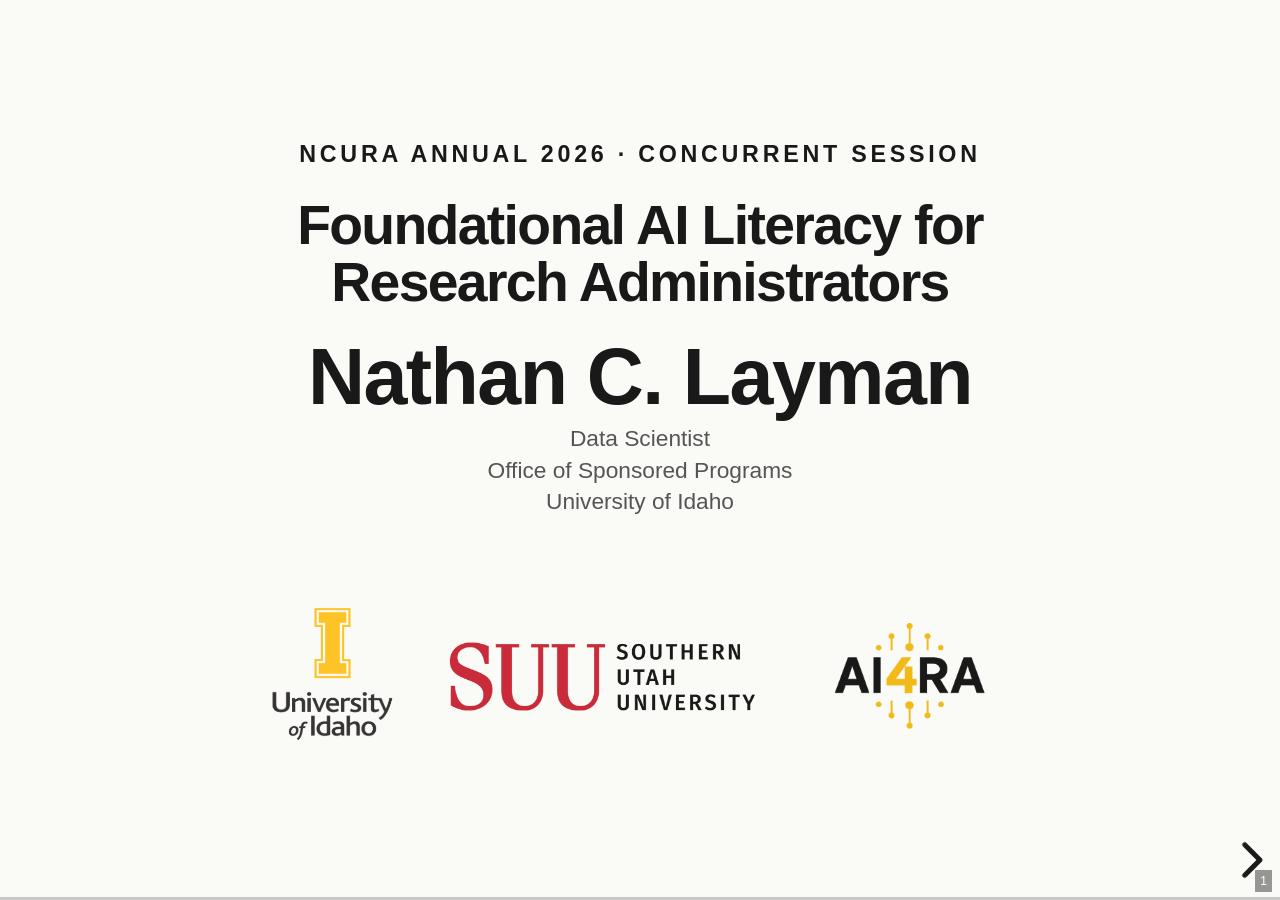
==== docs/ai-literacy.html @ 5d3013ba "Update ai-literacy course." ====
<!DOCTYPE html>
<html lang="en">
  <head>
    <meta charset="UTF-8" />
    <meta name="viewport" content="width=device-width, initial-scale=1.0" />
    <meta name="theme-color" content="#f1b300" />
    <meta name="robots" content="noindex, nofollow" />
    <title>Foundational AI Literacy for Research Administrators | NCURA Annual 2026</title>
    <meta name="description" content="NCURA Annual 2026 concurrent session: foundational AI literacy for research administrators. Concepts, task selection, prompt design, evaluation, ethics." />
    <link rel="stylesheet" href="reveal/dist/reveal.css" />
    <link rel="stylesheet" href="reveal/dist/theme/white.css" />
    <link rel="stylesheet" href="slides.css" />
    <link rel="stylesheet" href="deck-style.css" />
  </head>
  <body class="slides-page">
    <div class="reveal">
      <div class="slides">

        <!-- 1. TITLE -->
        <section class="title-slide">
          <p class="slide-kicker">NCURA Annual 2026 &middot; Concurrent Session</p>
          <h1>Foundational AI Literacy for Research Administrators</h1>
          <p class="title-presenter">Nathan C. Layman</p>
          <p class="title-presenter-affil">Data Scientist</p>
          <p class="title-presenter-affil">Office of Sponsored Programs</p>
          <p class="title-presenter-affil">University of Idaho</p>
          <div class="title-logo-row">
            <a href="https://www.uidaho.edu/research" target="_blank" rel="noopener noreferrer" class="title-logo-link">
              <img src="img/uidaho.png" alt="University of Idaho Office of Research" class="title-logo title-logo-lg" />
            </a>
            <a href="https://www.suu.edu/sparc/" target="_blank" rel="noopener noreferrer" class="title-logo-link">
              <img src="img/suu.png" alt="Southern Utah University SPARC" class="title-logo title-logo-sm" />
            </a>
            <a href="https://ai4ra.uidaho.edu/" target="_blank" rel="noopener noreferrer" class="title-logo-link">
              <img src="img/ai4ra.png" alt="AI4RA" class="title-logo title-logo-xl" />
            </a>
          </div>
        </section>

        <!-- 3. LITERACY QUOTE -->
        <section>
          <div class="slide-split">
            <div class="split-img">
              <img src="img/slides/literacy-quote.jpg" alt="Hands turning the pages of an open book" />
            </div>
            <div class="split-text">
              <p class="slide-kicker">What "literacy" has always meant</p>
              <p class="slide-quote">"The ability to understand, evaluate, use and engage with written texts to participate in society, to achieve one's goals, and to develop one's knowledge and potential."</p>
              <p class="slide-note">OECD PIAAC Literacy Framework.</p>
            </div>
          </div>
        </section>

        <!-- 5. DIGITAL LITERACY (UNESCO) -->
        <section>
          <div class="slide-split">
            <div class="split-img">
              <img src="img/slides/digital-literacy.jpg" alt="Hands on a laptop keyboard" />
            </div>
            <div class="split-text">
              <p class="slide-kicker">Digital literacy</p>
              <h2>UNESCO defines digital literacy with seven verbs.</h2>
              <p class="slide-quote">"The ability to <strong>access, manage, understand, integrate, communicate, evaluate and create</strong> information safely and appropriately &hellip; to build <strong>resilience in the face of disinformation</strong>."</p>
              <p class="slide-note">UNESCO's definition of digital literacy. Same skills as literacy. New class of tool.</p>
            </div>
          </div>
        </section>

        <!-- 7. AI LITERACY DEFINITIONS -->
        <section>
          <div class="slide-split">
            <div class="split-img">
              <img src="img/slides/ai-literacy-defs.jpg" alt="A small team collaborating around a laptop" />
            </div>
            <div class="split-text">
              <p class="slide-kicker">AI literacy</p>
              <h2>The same verbs, plus one.</h2>
              <p class="slide-quote">"AI literacy equips learners to understand how AI systems work, critically <strong>evaluate their outputs</strong>, and use them ethically and creatively."</p>
              <p class="slide-note"><a href="https://www.oecd.org/en/publications/empowering-learners-for-the-age-of-ai_65cd27d4-en.html" target="_blank" rel="noopener noreferrer">OECD &amp; European Commission (2025)</a></p>
            </div>
          </div>
        </section>

        <!-- 10b. THE PORTABILITY TEST FOR AI LITERACY -->
        <section>
          <p class="slide-kicker">A working definition</p>
          <h2>AI literacy is knowledge that makes you faster at learning any new AI tool.</h2>
          <p class="slide-lede">Restated: literacy is knowledge that is <strong>portable</strong>. If it survives switching to a different platform, a newer model, or a different kind of AI, it is literacy. If it does not, it is usage training, and it ages quickly.</p>
          <div class="slide-grid tight" style="align-items: stretch; max-width: 54rem; margin: 0.6rem auto 0;">
            <div class="slide-card accent">
              <h3>Across platforms</h3>
              <p>What you know about Claude should transfer to ChatGPT, Gemini, and whatever comes next.</p>
            </div>
            <div class="slide-card accent">
              <h3>Across time</h3>
              <p>The specific tool changes every few months. The concepts behind it do not.</p>
            </div>
            <div class="slide-card accent">
              <h3>Across modalities</h3>
              <p>Text, image, audio, agents. Deeper literacy carries between them.</p>
            </div>
          </div>
          <div class="slide-callout" style="max-width:46rem; margin:1rem auto 0;">
            The practical test: <em>if I switched to a different AI tool tomorrow, would I still need this knowledge?</em> Yes means literacy. No means usage.
          </div>
        </section>

        <!-- 10c. EIGHT KINDS OF KNOWLEDGE THAT MAKE YOU AI-LITERATE -->
        <section>
          <p class="slide-kicker">What falls inside</p>
          <h2>Eight kinds of knowledge that make you AI-literate.</h2>
          <ol class="literacy-categories" style="text-align:left; max-width:46rem; margin:0.6rem auto 0;">
            <li><strong>Mechanism.</strong> How the tools produce their output. Tokens, probability, training data cutoffs.</li>
            <li><strong>Boundary.</strong> What AI can and cannot do. Strong at consensus, weak at specialist material and anything recent.</li>
            <li><strong>Evaluation.</strong> Reading output critically. Recognizing hallucination patterns before they propagate.</li>
            <li><strong>Data.</strong> What happens to your prompts. Retention, training, and where a given kind of data is allowed to go.</li>
            <li><strong>Assurance.</strong> Designing workflows that use AI responsibly. Validation, approval, audit trails.</li>
            <li><strong>Ethical.</strong> Recognizing when AI raises an ethical question rather than a technical one.</li>
            <li><strong>Communication.</strong> Explaining AI accurately, without overpromising, to a PI, an auditor, or an IT lead.</li>
            <li><strong>Contextual.</strong> How AI intersects with the contracts, policies, and stakeholders in your institution.</li>
          </ol>
          <p class="slide-note" style="margin-top:0.8rem;">The rest of this session walks through these, in roughly this order.</p>
        </section>

        <!-- 8b. LITERACY VS USAGE (the distinction) -->
        <section>
          <p class="slide-kicker">Before we go further</p>
          <h2>Being literate about AI is not the same as knowing how to use AI.</h2>
          <p class="slide-lede">Anyone can learn to type into a chatbot and get an answer. That is usage. Understanding <em>why</em> the answer is what it is, <em>when</em> to trust it, and <em>where</em> it will fail is literacy, and it is a different skill.</p>
          <div class="slide-grid tight" style="align-items: stretch; max-width: 52rem; margin: 0.6rem auto 0;">
            <div class="slide-card accent">
              <h3>Usage</h3>
              <p>Writing prompts, picking a tool, getting the workflow done. Most of your office already does this at some level, whether or not it is sanctioned.</p>
            </div>
            <div class="slide-card accent">
              <h3>Literacy</h3>
              <p>Knowing how the tool works, why the output looks confident when it is wrong, and when to reach for something else. This is the skill that makes usage safe.</p>
            </div>
          </div>
          <div class="slide-callout" style="max-width:44rem; margin:1rem auto 0;">The rest of this session is about literacy. Usage is what you do with the literacy afterward.</div>
        </section>

        <!-- 10. FOUR REASONS (expandable) -->
        <section>
          <h2>Four reasons research administrators should be AI-literate.</h2>
          <p class="slide-note" style="margin-bottom:0.5rem;">Click a card to expand.</p>
          <div class="slide-grid tight reasons-grid" style="align-items: stretch;">
            <button type="button" class="slide-card accent reason-card" aria-expanded="false">
              <h3>1. To be empowered</h3>
              <p class="reason-summary">Use AI to create, draft, and integrate. Make the tools work for you.</p>
              <div class="reason-detail">
                <p>Modern AI can reformat boilerplate, summarize a long solicitation, draft a routine reply to a program officer, or produce a first pass at a Facilities &amp; Other Resources section that you then refine. Learning where it saves you time is what turns AI from a novelty into leverage on the parts of the job that repeat.</p>
              </div>
            </button>
            <button type="button" class="slide-card accent reason-card" aria-expanded="false">
              <h3>2. To know what to trust</h3>
              <p class="reason-summary">Read output critically. Catch hallucinations before they become decisions.</p>
              <div class="reason-detail">
                <p>Generative AI produces fluent, confident text even when it is wrong: fabricated citations, invented sponsor deadlines, misremembered CFR sections. If you cannot recognize where the model is guessing, you will pass along errors that look authoritative and become hard to walk back.</p>
              </div>
            </button>
            <button type="button" class="slide-card accent reason-card" aria-expanded="false">
              <h3>3. To be safe</h3>
              <p class="reason-summary">Right tool, right data, within institutional rules.</p>
              <div class="reason-detail">
                <p>Different AI tools have different data-handling contracts. Consumer chatbots may train on what you paste; enterprise deployments may not. Knowing which tool is sanctioned for which kind of data (public, internal, protected, export-controlled) is what keeps a productivity gain from becoming a compliance incident.</p>
              </div>
            </button>
            <button type="button" class="slide-card accent reason-card" aria-expanded="false">
              <h3>4. To communicate</h3>
              <p class="reason-summary">Understand what AI is. Talk about it clearly with faculty and sponsors.</p>
              <div class="reason-detail">
                <p>Faculty will ask whether they can use AI on a proposal. Sponsors are publishing policies on it. IT and compliance need to hear precise language, not vague terms. Being able to explain what an LLM is, what it does with a prompt, and what data it retains lets you have the conversations your job now requires.</p>
              </div>
            </button>
          </div>
        </section>

        <!-- 10b. SLIDO POLL — CORE FUNCTION OF RESEARCH ADMIN -->
        <section>
          <p class="slide-kicker">Warm-up &middot; Interactive</p>
          <h2>What is the core function of research administration?</h2>
          <p class="slide-lede">Our mission, in ten words or less.</p>
          <div class="slide-callout" style="text-align:center; font-size:1.4rem;">
            <strong>Join at</strong> <span style="font-weight:800;">slido.com</span><br/>
            <span style="font-size:2.5rem; letter-spacing:0.2em; font-weight:800;">#XXXXXX</span>
          </div>
          <p class="slide-note" style="margin-top:1rem;">Placeholder: replace #XXXXXX with your Slido event code, or embed the live word-cloud iframe.</p>
        </section>

        <!-- 11. CONTRACT SPINE — THESIS + STACK -->
        <section>
          <h2>Research administration upholds the contract between sponsors and researchers.</h2>
          <p class="slide-lede">AI literacy is what lets you validate outputs against these commitments, instead of trusting a process you can no longer inspect.</p>
          <div class="contract-spine-grid">
            <div class="contract-spine-col">
              <h3>Explicit</h3>
              <ul>
                <li>2 CFR 200 and agency T&amp;Cs</li>
                <li>IRB / IACUC / IBC approvals</li>
                <li>Subrecipient agreements</li>
                <li>F&amp;A rate agreement</li>
                <li>FCOI disclosures</li>
                <li>Effort commitments</li>
                <li>Data-sharing plans</li>
                <li>Cost share</li>
              </ul>
            </div>
            <div class="contract-spine-col">
              <h3>Implicit</h3>
              <ul>
                <li>Accuracy of what is submitted</li>
                <li>Timeliness of reporting</li>
                <li>Responsible stewardship of federal dollars</li>
                <li>Scientific integrity</li>
                <li>Transparency with reviewers</li>
                <li>Helping PIs find and secure appropriate funding</li>
                <li>Keeping researchers in compliance with sponsor and institutional rules</li>
                <li>Sustained support for PIs through the proposal and award lifecycle</li>
                <li>The institution&rsquo;s public license</li>
              </ul>
            </div>
          </div>
        </section>

        <!-- 12. SEVEN SKILLS RANKED (merged) -->
        <section>
          <h2>The most valuable AI skill is spotting when the output is wrong.</h2>
          <ol style="text-align:left; max-width:38rem; margin-left:auto; margin-right:auto;">
            <li><strong>Understand</strong> &middot; a working mental model of what modern AI is (and isn't).</li>
            <li><strong>Evaluate</strong> &middot; read output critically; verify before forwarding.</li>
            <li><strong>Manage</strong> &middot; know what data can go where.</li>
            <li><strong>Communicate</strong> &middot; write prompts that work; explain AI clearly.</li>
            <li><strong>Access</strong> &middot; choose the right tool for the job.</li>
            <li><strong>Create</strong> &middot; draft, summarize, outline; AI as first-pass collaborator.</li>
            <li><strong>Integrate</strong> &middot; fit AI into workflows without breaking them.</li>
          </ol>
          <div class="slide-callout" style="margin-top:1rem; max-width:38rem; margin-left:auto; margin-right:auto;">And you already know how to do this. Catching errors in budgets, proposals, and reports is the same skill applied to a different kind of output.</div>
        </section>

        <!-- 13. RABBIT HOLE CALLOUT -->
        <section>
          <div class="slide-split">
            <div class="split-img">
              <img src="img/slides/rabbit-hole.jpg" alt="An open road stretching toward the horizon" />
            </div>
            <div class="split-text">
              <p class="slide-kicker">One more thing</p>
              <h2>Literacy is a spectrum.</h2>
              <p class="slide-lede">You don't need to train a model, tune weights, or debug a transformer. That's someone else's job.</p>
              <div class="slide-callout">Learn what you need to use AI effectively and safely. Go deeper if you enjoy it, but you don&rsquo;t have to!</div>
            </div>
          </div>
        </section>

        <!-- 13b. COURSE OVERVIEW — FIVE MODULES + NCURA LOGO -->
        <section>
          <div class="course-overview-header">
            <img src="img/ncura-logo.png" alt="NCURA" class="course-overview-header-logo" />
            <h2>Today is a preview of a five-module course for research administrators.</h2>
            <p class="slide-lede" style="text-align:left; max-width:none; margin:0.35rem 0 0;">Each module builds a specific literacy skill you can bring back to your office.</p>
          </div>
          <div class="course-overview-grid">
            <div class="course-module-card">
              <span class="course-module-num">1</span>
              <h3>Introduction to AI in Research Administration</h3>
              <p>Foundational concepts, terminology, and where AI fits in the work.</p>
            </div>
            <div class="course-module-card">
              <span class="course-module-num">2</span>
              <h3>Ethical and Responsible AI Use</h3>
              <p>Vulnerability, harm, benefit, and reversibility as decision lenses.</p>
            </div>
            <div class="course-module-card">
              <span class="course-module-num">3</span>
              <h3>Prompt Engineering for Research Administration</h3>
              <p>Writing prompts that specify what you actually need.</p>
            </div>
            <div class="course-module-card">
              <span class="course-module-num">4</span>
              <h3>Compliance, Risk, and Institutional Governance</h3>
              <p>Right tool, right data, within institutional rules.</p>
            </div>
            <div class="course-module-card">
              <span class="course-module-num">5</span>
              <h3>AI Use Cases</h3>
              <p>What this looks like in the day-to-day work.</p>
            </div>
          </div>
        </section>

        <!-- MODULE 1.1 — WHERE DO YOU DRAW THE CIRCLE? (IMAGE) -->
        <section>
          <div class="slide-split img-wide">
            <div class="split-img">
              <img src="img/slides/what-is-ai.png" alt="Nested Venn diagram: AI contains Machine Learning contains Deep Learning; NLP and Computer Vision straddle AI's boundary; Linguistic Processing and Image Processing sit partly outside AI." />
            </div>
            <div class="split-text">
              <p class="slide-kicker">Module 1 &middot; Defining AI</p>
              <h2>Where do you draw the circle?</h2>
              <p class="slide-lede">Deep learning is inside AI. Computer vision straddles the line. Linguistic processing sits partly outside. There is no clean boundary, and part of being AI-literate is knowing that the boundary is contested.</p>
            </div>
          </div>
        </section>

        <!-- MODULE 1.2 — SLIDO POLL: WHAT MAKES SOMETHING AI? -->
        <section>
          <p class="slide-kicker">Module 1 &middot; Interactive</p>
          <h2>What makes something AI?</h2>
          <p class="slide-lede">How do we draw the circle around what is and isn't AI?</p>
          <div class="slide-callout" style="text-align:center; font-size:1.4rem;">
            <strong>Join at</strong> <span style="font-weight:800;">slido.com</span><br/>
            <span style="font-size:2.5rem; letter-spacing:0.2em; font-weight:800;">#XXXXXX</span>
          </div>
          <p class="slide-note" style="margin-top:1rem;">Placeholder: replace #XXXXXX with your Slido event code, add a QR image, or embed the live word-cloud iframe.</p>
        </section>

        <!-- MODULE 1.3 — AI SPECTRUM (INTERACTIVE) -->
        <section>
          <p class="slide-kicker">Module 1 &middot; Defining AI</p>
          <h2>The interpretability-flexibility tradeoff.</h2>
          <div class="ai-spectrum" data-stops='[{"name":"Best fit line","interpretability":100,"flexibility":5,"desc":"Draw a straight line through the data. Write the equation on a napkin."},{"name":"Logistic regression","interpretability":90,"flexibility":12,"desc":"Best fit line for yes/no outcomes. Coefficients still printable."},{"name":"Decision tree","interpretability":80,"flexibility":25,"desc":"A flowchart of if/then questions. You can trace every decision."},{"name":"Random forest","interpretability":55,"flexibility":50,"desc":"Hundreds of decision trees voting. Any single prediction is hard to trace back to a rule."},{"name":"Gradient boosting","interpretability":40,"flexibility":65,"desc":"Trees built sequentially, each fixing the last one\u0027s mistakes. Strong on tabular data."},{"name":"Neural network","interpretability":25,"flexibility":75,"desc":"Layers of weighted connections tuned by training. Weights are numeric, not narrative."},{"name":"Deep learning","interpretability":15,"flexibility":85,"desc":"Neural network with many layers. Powers image, audio, and video AI. Effectively opaque."},{"name":"Transformer","interpretability":8,"flexibility":92,"desc":"Attention-based network. The architecture behind modern language and vision AI."},{"name":"LLM","interpretability":3,"flexibility":100,"desc":"Billions of parameters. Extraordinary capability, minimal explainability."}]'>
            <input type="range" min="0" max="8" step="1" value="0" class="ai-spectrum-range" aria-label="AI model spectrum slider" />
            <div class="ai-spectrum-stops"></div>
            <div class="ai-spectrum-card">
              <div class="ai-spectrum-name">Best fit line</div>
              <div class="ai-spectrum-metrics">
                <div>
                  <div class="ai-spectrum-metric-label">Interpretability</div>
                  <div class="ai-spectrum-metric-bar"><div class="ai-spectrum-metric-fill" data-metric="interpretability" style="width:100%"></div></div>
                </div>
                <div>
                  <div class="ai-spectrum-metric-label">Flexibility</div>
                  <div class="ai-spectrum-metric-bar"><div class="ai-spectrum-metric-fill" data-metric="flexibility" style="width:5%"></div></div>
                </div>
              </div>
              <p class="ai-spectrum-desc">Draw a straight line through the data. Write the equation on a napkin.</p>
            </div>
          </div>
          <div class="slide-callout" style="margin-top:1rem;">
            <strong>What this means for RAs:</strong> interpretability and auditability go hand in hand.
          </div>
        </section>

        <!-- MODULE 1.4 — WORKING DEFINITION -->
        <section>
          <p class="slide-kicker">Module 1 &middot; Working definition</p>
          <h2>AI is any tool where we cannot say exactly how it arrived at the answer.</h2>
          <p class="slide-lede">The output can be repeatable. The <em>reasoning</em> cannot be narrated. Inferred is about <em>how</em>, not <em>what</em>.</p>
          <div class="slide-callout" style="margin-top:1.5rem;">We approve the workflow, not the individual output. Validation, human review, and audit trails carry the assurance load.</div>
        </section>

        <!-- MODULE 1.5 — CROWD OF AMATEURS -->
        <section>
          <p class="slide-kicker">Module 1 &middot; A mental model</p>
          <h2>Imagine 1,000 broadly-informed strangers.</h2>
          <p class="slide-lede">An LLM behaves like a crowd surveying itself and reporting the consensus.</p>
          <div class="slide-grid tight" style="align-items: stretch;">
            <div class="slide-card accent" style="height: 100%;">
              <h3>Strong at</h3>
              <p>Consensus knowledge. Common sense. Drafting. Summarizing.</p>
            </div>
            <div class="slide-card accent" style="height: 100%;">
              <h3>Weak at</h3>
              <p>Novel ideas. Contested claims. Specialist material. Anything recent.</p>
            </div>
          </div>
          <p class="slide-note" style="margin-top:1rem;">Asking the same question twice is not verification. It is polling the same crowd twice.</p>
          <div class="slide-callout" style="margin-top:1rem;">Recognizing when the crowd is guessing is the literacy skill. Regulatory citations, specialist regs, and anything recent are exactly the places to check.</div>
        </section>

        <!-- MODULE 1.4 — AI OR DATA SCIENCE -->
        <section>
          <p class="slide-kicker">Module 1 &middot; Task fit</p>
          <h2>Knowing which category a task belongs to is a literacy skill of its own.</h2>
          <div class="slide-grid tight" style="align-items: stretch;">
            <div class="slide-card accent" style="height: 100%;">
              <h3>Data science</h3>
              <p>Reproducible. Precise. Auditable.</p>
              <p style="margin-top:0.5rem;"><em>Reach for it first when the answer must be reproducible from structured data.</em></p>
            </div>
            <div class="slide-card accent" style="height: 100%;">
              <h3>AI</h3>
              <p>Flexible. Handles unstructured text. Needs validation.</p>
              <p style="margin-top:0.5rem;"><em>Reach for it when the input is language, or the task is pattern recognition.</em></p>
            </div>
          </div>
        </section>

        <!-- MODULE 1.5 — AI APPROPRIATENESS CONTINUUM -->
        <section>
          <p class="slide-kicker">Module 1 &middot; Choosing the right tools</p>
          <h2>The AI appropriateness continuum.</h2>
          <div class="ai-continuum">
            <div class="ai-continuum-bar" aria-hidden="true">
              <span class="ai-continuum-label stop-red">Process Critical</span>
              <span class="ai-continuum-label stop-yellow">Human-in-the-Loop</span>
              <span class="ai-continuum-label stop-green">Output-Driven</span>
            </div>
            <div class="ai-continuum-axis">
              <span><strong>HOW</strong> it was done matters most</span>
              <span><strong>WHAT</strong> was produced matters most</span>
            </div>
            <div class="slide-grid tight ai-continuum-cards">
              <div class="slide-card tier-card tier-red">
                <h3>Limited AI involvement</h3>
                <p class="tier-rule">Use auditable, reproducible tools: scripts, queries, spreadsheets with visible logic.</p>
                <ul>
                  <li>Financial audits</li>
                  <li>Effort certification &amp; sign-off</li>
                  <li>Conflict-of-interest determinations</li>
                  <li>IRB/IACUC protocol reviews</li>
                  <li>Research misconduct investigations</li>
                </ul>
              </div>
              <div class="slide-card tier-card tier-yellow">
                <h3>AI can assist</h3>
                <p class="tier-rule">AI does the prep. A qualified person reviews, validates, and signs off.</p>
                <ul>
                  <li>Pre-award budget review for allowability</li>
                  <li>Compliance checks against sponsor terms</li>
                  <li>Subaward risk assessments</li>
                  <li>Cost transfer justification review</li>
                  <li>Closeout checklist preparation</li>
                </ul>
              </div>
              <div class="slide-card tier-card tier-green">
                <h3>AI can lead</h3>
                <p class="tier-rule">AI leads, but measure accuracy. Spot-check, track errors, add review back in if quality slips.</p>
                <ul>
                  <li>Drafting facilities/equipment descriptions</li>
                  <li>Formatting budgets to sponsor templates</li>
                  <li>Summarizing institutional policies</li>
                  <li>Generating biosketches from CVs</li>
                  <li>Routing form auto-population</li>
                </ul>
              </div>
            </div>
          </div>
        </section>

        <!-- MODULE 1.5b — TWO QUESTIONS TO APPLY THE CONTINUUM -->
        <section>
          <p class="slide-kicker">Module 1 &middot; Applying the framework</p>
          <h2>Two questions to pick the right tools.</h2>
          <div class="two-questions">
            <div class="two-questions-card">
              <span class="two-questions-num">1</span>
              <p class="two-questions-q">If someone asked how this task was completed, <strong>would the answer matter?</strong></p>
            </div>
            <div class="two-questions-card">
              <span class="two-questions-num">2</span>
              <p class="two-questions-q">Could a colleague <strong>re-run it and get the same result?</strong></p>
            </div>
          </div>
          <p class="slide-note" style="margin-top:1.4rem; max-width:44rem; margin-left:auto; margin-right:auto;">
            Two yeses point to <strong style="color:#c0392b;">process critical</strong> work, mixed answers to <strong style="color:#b8860b;">human-in-the-loop</strong>, and situations where a similar result is acceptable to <strong style="color:#2e7d5b;">output-driven</strong>.
          </p>
        </section>

        <!-- MODULE 1.5c — TWO LEVELS OF ASSURANCE -->
        <section>
          <p class="slide-kicker">Module 1 &middot; Human-in-the-loop, done right</p>
          <h2>Assurance operates at two levels.</h2>
          <p class="slide-lede assurance-lede-top">Output-level and workflow-level assurance are complementary, and skipping either one breaks the chain. Higher-stakes work leans more on assuring individual outputs, while lower-stakes work leans more on assuring the workflow that produces them.</p>
          <div class="assurance-grid">
            <div class="assurance-card">
              <span class="assurance-tag">Output-level &middot; per instance</span>
              <h3>Assure each output</h3>
              <p class="assurance-lede">Depending on stakes, each output is either signed off individually or checked through a defensible sample.</p>
              <ul>
                <li><strong>High stakes:</strong> full sign-off on every one (IRB protocols, budget revisions, sponsor invoices).</li>
                <li><strong>Lower stakes:</strong> sampled validation with tracked error rates (reconciliations, closeout audits).</li>
              </ul>
            </div>
            <div class="assurance-card">
              <span class="assurance-tag">Workflow-level &middot; upfront and ongoing</span>
              <h3>Assure the workflow</h3>
              <p class="assurance-lede">A named person owns the process itself, designs it to catch errors, and revisits the approval when it changes.</p>
              <ul>
                <li>Who owns this workflow and what are they on the hook for?</li>
                <li>Where are the checkpoints, and is there an audit trail?</li>
                <li>What triggers a re-approval of the process?</li>
              </ul>
            </div>
          </div>
          <blockquote class="assurance-quote">
            <p>&ldquo;A computer can never be held accountable, therefore a computer must never make a management decision.&rdquo;</p>
            <cite>IBM training manual, 1979</cite>
          </blockquote>
          <p class="assurance-payoff">This is why AI will not replace research administrators: both levels of assurance ultimately resolve to a person shouldering responsibility, which is something only a person can do.</p>
        </section>

        <!-- MODULE 1.6 — TASK SORTER (INTERACTIVE) -->
        <section>
          <p class="slide-kicker">Module 1 &middot; Your turn</p>
          <h2>AI, or data science? You call it.</h2>
          <p class="slide-note">Click a button to classify. Then reveal the answer.</p>
          <div class="task-sorter" style="max-width:44rem; margin:0 auto;">
            <div class="sort-item" data-answer="ai">
              <span class="sort-text">Extracting deadlines from an unstructured RFA PDF.</span>
              <div class="sort-btn-group">
                <button class="sort-btn" data-zone="ai">AI</button>
                <button class="sort-btn" data-zone="ds">Data Science</button>
              </div>
            </div>
            <div class="sort-item" data-answer="ds">
              <span class="sort-text">Calculating burn rate across 200 active awards.</span>
              <div class="sort-btn-group">
                <button class="sort-btn" data-zone="ai">AI</button>
                <button class="sort-btn" data-zone="ds">Data Science</button>
              </div>
            </div>
            <div class="sort-item" data-answer="ai">
              <span class="sort-text">Comparing a proposal draft against sponsor solicitation requirements.</span>
              <div class="sort-btn-group">
                <button class="sort-btn" data-zone="ai">AI</button>
                <button class="sort-btn" data-zone="ds">Data Science</button>
              </div>
            </div>
            <div class="sort-item" data-answer="ds">
              <span class="sort-text">Producing a monthly effort-report reconciliation.</span>
              <div class="sort-btn-group">
                <button class="sort-btn" data-zone="ai">AI</button>
                <button class="sort-btn" data-zone="ds">Data Science</button>
              </div>
            </div>
            <button class="sort-reveal">Reveal answers</button>
          </div>
        </section>

        <!-- 16. MODULE 2 -->
        <section>
          <div class="slide-split">
            <div class="split-img">
              <img src="img/slides/module-2-ethics.jpg" alt="Hands holding a balance scale" />
            </div>
            <div class="split-text">
              <p class="slide-kicker">Module 2 &middot; So you can recognize when an AI decision raises an ethical question</p>
              <h2>Ethical and responsible AI use.</h2>
              <ul style="text-align:left;">
                <li><strong>Four guiding questions.</strong> Vulnerability, harm, benefit, reversibility.</li>
                <li><strong>Two methodologies.</strong> Argument by analogy. Reflective equilibrium.</li>
                <li><strong>Three collective structures.</strong> Commons, prisoner's dilemma, stag hunt.</li>
                <li><strong>Bias, privacy, disclosure.</strong> FERPA, HIPAA, GDPR. Sponsor guidance.</li>
              </ul>
            </div>
          </div>
        </section>

        <!-- MODULE 2.1a — VULNERABILITY AND TRUST -->
        <section>
          <p class="slide-kicker">Module 2 &middot; Why it matters here</p>
          <h2>You sit at the center of a network of dependencies.</h2>
          <p class="slide-lede">Every AI decision you make either honors or strains the trust the parties around you have placed in your office.</p>
          <div class="dependency-hub">
            <span class="dependency-hub-label">Research administration</span>
          </div>
          <p class="dependency-row-label">Downstream &middot; who depends on you</p>
          <div class="dependency-grid">
            <div class="dependency-card">
              <h3>Principal investigators</h3>
              <p>Depend on you for accurate budgets, correct reading of awards, and compliance flags before they become incidents.</p>
            </div>
            <div class="dependency-card">
              <h3>Your institution</h3>
              <p>Depends on you to safeguard data, maintain sponsor relationships, and act in ways the institution can stand behind.</p>
            </div>
            <div class="dependency-card">
              <h3>Sponsors</h3>
              <p>Depend on the integrity of the documents you produce and the accuracy of what you submit on the institution&rsquo;s behalf.</p>
            </div>
            <div class="dependency-card">
              <h3>The public</h3>
              <p>Depends on responsible stewardship of federal dollars and the social license that funds research at your institution.</p>
            </div>
          </div>
          <p class="dependency-row-label" style="margin-top:0.8rem;">Upstream &middot; whom you depend on</p>
          <div class="dependency-grid dependency-grid-upstream">
            <div class="dependency-card">
              <h3>AI vendors</h3>
              <p>Shape what the tools can do, how they handle your prompts, and what changes without notice.</p>
            </div>
            <div class="dependency-card">
              <h3>Institutional IT and security</h3>
              <p>Set which tools are sanctioned, where data can go, and what happens after an incident.</p>
            </div>
            <div class="dependency-card">
              <h3>Training data and its subjects</h3>
              <p>The people, papers, and prior work behind every model output. Their consent and context shape yours.</p>
            </div>
          </div>
          <p class="slide-note dependency-payoff">Ethics in this setting is not abstract. It is deciding who bears the risk of an AI choice you make.</p>
        </section>

        <!-- MODULE 2.1b — FOUR GUIDING QUESTIONS -->
        <section>
          <p class="slide-kicker">Module 2 &middot; A decision framework</p>
          <h2>Four questions to ask before adopting AI in any workflow.</h2>
          <div class="slide-grid tight guiding-questions-grid" style="align-items: stretch;">
            <div class="slide-card accent guiding-question-card">
              <span class="guiding-question-num">1</span>
              <h3>Who is made vulnerable?</h3>
              <p>A PI whose preliminary data is exposed. A subject whose consent did not cover this use. A junior staff member whose role is quietly reshaped.</p>
            </div>
            <div class="slide-card accent guiding-question-card">
              <span class="guiding-question-num">2</span>
              <h3>Who benefits and who is harmed?</h3>
              <p>You may save thirty minutes on a boilerplate draft while a colleague loses the reps that would have made them competent at it.</p>
            </div>
            <div class="slide-card accent guiding-question-card">
              <span class="guiding-question-num">3</span>
              <h3>Is the benefit worth the cost?</h3>
              <p>Weigh the time saved against the risk of a plausible but wrong regulatory citation reaching a sponsor.</p>
            </div>
            <div class="slide-card accent guiding-question-card">
              <span class="guiding-question-num">4</span>
              <h3>Is it reversible?</h3>
              <p>A draft on your screen is easy to revise. A hallucinated statistic already in a submitted proposal is not.</p>
            </div>
          </div>
        </section>

        <!-- MODULE 2.1c — DESCRIPTIVE VS NORMATIVE -->
        <section>
          <p class="slide-kicker">Module 2 &middot; A common trap</p>
          <h2>&ldquo;Everyone uses it&rdquo; is not the same as &ldquo;everyone should.&rdquo;</h2>
          <p class="slide-lede">A statement about what people do is descriptive. A statement about what people ought to do is normative. Sliding from the first to the second, without the reasoning that connects them, is the naturalistic fallacy.</p>
          <div class="slide-callout" style="max-width:44rem; margin:1rem auto 0;">
            <strong>The most common form in an RA office:</strong> &ldquo;Everyone in our office pastes drafts into ChatGPT already, so it must be fine.&rdquo; That is a description of behavior. It is not, by itself, an argument that the behavior is permissible.
          </div>
        </section>

        <!-- MODULE 2.1d — DISCLOSURE -->
        <section>
          <p class="slide-kicker">Module 2 &middot; Practical posture</p>
          <h2>When you use AI on someone else&rsquo;s work, tell them.</h2>
          <div class="slide-grid tight" style="align-items: stretch;">
            <div class="slide-card accent">
              <h3>To the PI</h3>
              <p>Anything that touches their proposal, biosketch, budget narrative, or communication going out under their name.</p>
            </div>
            <div class="slide-card accent">
              <h3>To the sponsor</h3>
              <p>Where sponsor terms require it. NIH prohibits AI in peer review. Many journals require an AI-use statement. Check the specific solicitation.</p>
            </div>
            <div class="slide-card accent">
              <h3>To your team</h3>
              <p>Process changes, shared tool decisions, and any use that affects how the office produces its work.</p>
            </div>
          </div>
          <p class="slide-note" style="margin-top:1rem; max-width:44rem; margin-left:auto; margin-right:auto;">Default posture: when in doubt, disclose upward and to anyone affected. Non-disclosure erodes trust faster than the AI use itself.</p>
        </section>

        <!-- MODULE 2.1d-b — DOCUMENTATION: WHAT MAKES DISCLOSURE MEANINGFUL -->
        <section>
          <p class="slide-kicker">Module 2 &middot; Making disclosure verifiable</p>
          <h2>Documenting AI use is the literacy skill that turns disclosure into an audit trail.</h2>
          <p class="slide-lede">Saying &ldquo;I used AI&rdquo; is not enough. Say it in a way another person could reconstruct.</p>
          <div class="slide-grid tight" style="align-items: stretch; max-width: 54rem; margin: 0.4rem auto 0;">
            <div class="slide-card accent">
              <h3>Time accessed</h3>
              <p>Date and time. Models change frequently; yesterday&rsquo;s answer may not be today&rsquo;s.</p>
            </div>
            <div class="slide-card accent">
              <h3>Model and version</h3>
              <p>Claude Sonnet 4.6, GPT-4o, Gemini 2.5 Pro. Not just &ldquo;ChatGPT.&rdquo; The specific model is what makes the record useful.</p>
            </div>
            <div class="slide-card accent">
              <h3>The prompt</h3>
              <p>What you actually asked, verbatim. Paraphrasing loses the reasoning that produced the output.</p>
            </div>
            <div class="slide-card accent">
              <h3>Context provided</h3>
              <p>Files attached, prior turns, system instructions, or reference material you gave the model. The output depends on all of it.</p>
            </div>
          </div>
          <div class="slide-callout" style="max-width:48rem; margin:1rem auto 0;">
            Without these, &ldquo;the AI said so&rdquo; is unfalsifiable. With them, a colleague, an auditor, or a sponsor can rerun the query and see for themselves.
          </div>
        </section>

        <!-- MODULE 2.1e — TRAGEDY OF THE COMMONS (THE COMMON IS TRUST) -->
        <section>
          <div class="slide-split">
            <div class="split-img">
              <img src="img/slides/common-good.jpg" alt="A hiker at a crossroads with two signs: Best for YOU and Best for ALL." />
            </div>
            <div class="split-text">
              <p class="slide-kicker">Module 2 &middot; Recognizing when your individual choice becomes a collective problem</p>
              <h2>The common that AI depletes is trust.</h2>
              <p class="slide-lede">Each AI-drafted proposal, email, or audit response is defensible on its own. Every unverified one contributes to eroding sponsor and institutional trust in the pipeline as a whole.</p>
              <div class="slide-callout">Individual use is often rational: you save time and the document looks fine. The cost is paid collectively, in the trust the profession needs to keep operating.</div>
            </div>
          </div>
        </section>

        <!-- MODULE 2.1f — ENERGY FOOTPRINT: MINDROUTER CLUSTER -->
        <section>
          <p class="slide-kicker">Module 2 &middot; A literacy question</p>
          <h2>Knowing your AI footprint is part of being AI-literate.</h2>
          <p class="slide-lede">You cannot reason about the environmental cost of an AI decision without data on what your own tools actually consume. Here is what ours looks like: MindRouter, the AI4RA cluster at the University of Idaho, monitored across 12 nodes at INL Idaho Falls and UI Moscow from March 10 to March 24, 2026.</p>
          <div class="energy-stats-grid">
            <div class="energy-stat">
              <p class="energy-stat-value">$33</p>
              <p class="energy-stat-label">Daily cost<br/>@ $0.12/kWh</p>
            </div>
            <div class="energy-stat">
              <p class="energy-stat-value">275 kWh</p>
              <p class="energy-stat-label">Daily energy<br/>facility, PUE 1.22</p>
            </div>
            <div class="energy-stat">
              <p class="energy-stat-value">31 kg</p>
              <p class="energy-stat-label">Daily CO<sub>2</sub><br/>Idaho hydro grid</p>
            </div>
            <div class="energy-stat">
              <p class="energy-stat-value">~9</p>
              <p class="energy-stat-label">US households<br/>equivalent daily use</p>
            </div>
          </div>
          <div class="energy-context">
            <p>Annualized, the cluster runs about <strong>$12,054</strong> in electricity and <strong>11.4 tonnes</strong> of CO<sub>2</sub>. The same compute on the Northern Virginia grid would produce roughly <strong>3.4&times;</strong> more emissions, because Idaho&rsquo;s grid runs on hydropower at <strong>113 gCO<sub>2</sub>/kWh</strong>, about <strong>29 percent</strong> of the US national average.</p>
            <p>The literacy piece: if you cannot answer, for your own institution, <em>what does our AI use cost, and what does it emit?</em>, you cannot participate meaningfully in the conversation about whether that use is worth it. Ask for the numbers. If they do not exist, ask why.</p>
          </div>
          <p class="energy-footnote">Source: <a href="https://ai.uidaho.edu/gpu_telemetry_analysis.html" target="_blank" rel="noopener noreferrer">ai.uidaho.edu/gpu_telemetry_analysis.html</a></p>
        </section>

        <!-- MODULE 2.2 — TRUST RATER (INTERACTIVE) -->
        <section>
          <p class="slide-kicker">Module 2 &middot; Your turn</p>
          <h2>Green, yellow, or red?</h2>
          <p class="slide-note">Click each button to cycle: green (fine), yellow (be careful), red (do not do this).</p>
          <div style="max-width:44rem; margin:1rem auto; text-align:left;">
            <div style="display:flex; align-items:center; gap:0.75rem; padding:0.6rem 0; border-bottom:1px solid rgba(0,0,0,0.08);">
              <button class="traffic-btn"></button>
              <span>Using ChatGPT to summarize a public NSF FOA.</span>
            </div>
            <div style="display:flex; align-items:center; gap:0.75rem; padding:0.6rem 0; border-bottom:1px solid rgba(0,0,0,0.08);">
              <button class="traffic-btn"></button>
              <span>Pasting a draft PI biosketch containing a home address into a free chatbot.</span>
            </div>
            <div style="display:flex; align-items:center; gap:0.75rem; padding:0.6rem 0; border-bottom:1px solid rgba(0,0,0,0.08);">
              <button class="traffic-btn"></button>
              <span>Using an institutionally-approved AI to draft a boilerplate closeout email.</span>
            </div>
            <div style="display:flex; align-items:center; gap:0.75rem; padding:0.6rem 0; border-bottom:1px solid rgba(0,0,0,0.08);">
              <button class="traffic-btn"></button>
              <span>Uploading an export-controlled technical document to any public AI.</span>
            </div>
            <div style="display:flex; align-items:center; gap:0.75rem; padding:0.6rem 0;">
              <button class="traffic-btn"></button>
              <span>Letting AI make the final call on an effort certification.</span>
            </div>
          </div>
        </section>

        <!-- 17. MODULE 3 -->
        <section>
          <div class="slide-split">
            <div class="split-img">
              <img src="img/slides/module-3-prompt.jpg" alt="Scrabble tiles spelling out words" />
            </div>
            <div class="split-text">
              <p class="slide-kicker">Module 3 &middot; Where AI literacy becomes a practical skill</p>
              <h2>Prompt engineering.</h2>
              <ul style="text-align:left;">
                <li><strong>Seven components.</strong> Role, context, instruction, input, format, constraints, examples.</li>
                <li><strong>Context window = page limit.</strong> Instructions, information, and conversation compete for space.</li>
                <li><strong>Three disciplines.</strong> Prompt, context, and conversation management.</li>
                <li><strong>Try Promptulus.</strong> A live tool for iterative refinement.</li>
              </ul>
            </div>
          </div>
        </section>

        <!-- MODULE 3.2 — AI LITERACY COMPANIONS (CHARACTER GRID) -->
        <section>
          <p class="slide-kicker">Module 3 &middot; A framework</p>
          <h2>The AI Literacy Companions.</h2>
          <div class="character-grid">
            <div class="character-card" data-tip="Helps determine whether tasks require auditability or if a good answer is sufficient.">
              <img src="img/promptulus/squirrel.png" alt="Sequita" />
              <div class="char-name">Sequita</div>
              <div class="char-role">Auditability</div>
            </div>
            <div class="character-card" data-tip="Breaks down complex prompts into manageable, modular workflows and task components.">
              <img src="img/promptulus/crab.png" alt="Modulus" />
              <div class="char-name">Modulus</div>
              <div class="char-role">Decomposition</div>
            </div>
            <div class="character-card" data-tip="Clarifies purpose, accountability, and safety boundaries before using AI.">
              <img src="img/promptulus/turtle.png" alt="Telosa" />
              <div class="char-name">Telosa</div>
              <div class="char-role">Intent</div>
            </div>
            <div class="character-card" data-tip="Identifies strengths and weaknesses in AI prompts and coaches better prompt design.">
              <img src="img/promptulus/owl.png" alt="Promptulus" />
              <div class="char-name">Promptulus</div>
              <div class="char-role">Prompts</div>
            </div>
            <div class="character-card" data-tip="Helps select, organize, and format information for the AI context window.">
              <img src="img/promptulus/elephant.png" alt="Mnemos" />
              <div class="char-name">Mnemos</div>
              <div class="char-role">Context</div>
            </div>
            <div class="character-card" data-tip="Keeps multi-turn AI interactions focused, productive, and free of distracting noise.">
              <img src="img/promptulus/parrot.png" alt="Dialogos" />
              <div class="char-name">Dialogos</div>
              <div class="char-role">Conversation</div>
            </div>
            <div class="character-card" data-tip="Makes AI concepts and inner workings visible to non-technical audiences.">
              <img src="img/promptulus/frog.png" alt="Vitrea" />
              <div class="char-name">Vitrea</div>
              <div class="char-role">Transparency</div>
            </div>
            <div class="character-card" data-tip="Helps assess whether AI output is accurate, reliable, and trustworthy.">
              <img src="img/promptulus/raccoon.png" alt="Veridex" />
              <div class="char-name">Veridex</div>
              <div class="char-role">Evaluation</div>
            </div>
            <div class="character-card" data-tip="Helps record and communicate AI-assisted work so others can understand and reproduce it.">
              <img src="img/promptulus/whale.png" alt="Clarion" />
              <div class="char-name">Clarion</div>
              <div class="char-role">Reporting</div>
            </div>
          </div>
          <p class="slide-note" style="margin-top:0.8rem;">Hover any card. Full framework at <a href="https://nate-layman.github.io/promptulus" target="_blank" rel="noopener noreferrer">nate-layman.github.io/promptulus</a>.</p>
        </section>

        <!-- MODULE 3.3 — CONTEXT WINDOW SLIDER -->
        <section>
          <p class="slide-kicker">Module 3 &middot; The AI's page limit</p>
          <h2>Four things compete for the context window.</h2>
          <div class="context-slider" id="ctx-slider">
            <div class="slider-bar">
              <div class="slider-region" data-idx="0" style="width:10%; background:#5B8C3E;">
                <span class="slider-pct">10%</span>
                <span class="slider-label">Intent</span>
              </div>
              <div class="slider-handle" data-handle="0"></div>
              <div class="slider-region" data-idx="1" style="width:50%; background:#C4960C;">
                <span class="slider-pct">50%</span>
                <span class="slider-label">Information</span>
              </div>
              <div class="slider-handle" data-handle="1"></div>
              <div class="slider-region" data-idx="2" style="width:25%; background:#1B6B7A;">
                <span class="slider-pct">25%</span>
                <span class="slider-label">Instructions</span>
              </div>
              <div class="slider-handle" data-handle="2"></div>
              <div class="slider-region" data-idx="3" style="width:15%; background:#2A9D8F;">
                <span class="slider-pct">15%</span>
                <span class="slider-label">Conversation</span>
              </div>
            </div>
            <div class="slider-presets">
              <button class="slider-preset active" data-preset="compliance">Compliance review</button>
              <button class="slider-preset" data-preset="draft">Draft a description</button>
              <button class="slider-preset" data-preset="iterative">Iterative editing</button>
              <button class="slider-preset" data-preset="scoping">New task scoping</button>
            </div>
          </div>
          <div class="slide-callout" style="margin-top:0.8rem;">
            The window has a fixed size. Understanding that these four categories compete for the same space is what lets you diagnose why an AI seemed to forget what you told it earlier in a long conversation.
          </div>
        </section>

        <!-- MODULE 3.4 — TOKEN BUILDER (SHOWSTOPPER) -->
        <section>
          <p class="slide-kicker">Module 3 &middot; How it actually works</p>
          <h2>Pick the next word.</h2>
          <p class="slide-note">Each choice shifts what comes next, exactly like an LLM.</p>
          <div class="token-builder" id="token-builder"></div>
          <p class="slide-note" style="margin-top:0.6rem;">No right answer, only probabilities. This is why LLMs produce different output each time.</p>
        </section>

        <!-- 18. MODULE 4 -->
        <section>
          <div class="slide-split">
            <div class="split-img">
              <img src="img/slides/module-4-compliance.jpg" alt="A pyramid against blue sky" />
            </div>
            <div class="split-text">
              <p class="slide-kicker">Module 4 &middot; Understanding which rules apply to which AI tools in your work</p>
              <h2>Compliance, risk, and governance.</h2>
              <ul style="text-align:left;">
                <li><strong>Compliance Pyramid.</strong> Most restrictive applicable guideline wins.</li>
                <li><strong>Multi-level governance.</strong> Federal, sponsor, state, institution.</li>
                <li><strong>Data classification drives tool choice.</strong> PII, PHI, FERPA, export-controlled.</li>
                <li><strong>5W1H framework</strong> for institutional AI policy.</li>
              </ul>
            </div>
          </div>
        </section>

        <!-- MODULE 4.2 — TOGGLE COMPARE: TOOL TIERS -->
        <section>
          <p class="slide-kicker">Module 4 &middot; Data classification drives tool choice</p>
          <h2>Which tool for which data?</h2>
          <div class="toggle-compare" style="max-width:44rem; margin:0 auto;">
            <div class="toggle-header">
              <button class="toggle-btn active" data-panel="public">Public AI</button>
              <button class="toggle-btn" data-panel="private">Private AI</button>
              <button class="toggle-btn" data-panel="ds">Data Science</button>
            </div>
            <div class="toggle-panel active" data-panel="public">
              <p style="font-weight:600; margin:0 0 0.4rem;">ChatGPT free tier, Gemini free, Claude free.</p>
              <ul>
                <li>Fast, accessible, no procurement</li>
                <li>Inputs may train the model</li>
                <li>Not for PII, PHI, FERPA, or export-controlled data</li>
              </ul>
              <div class="slide-callout">Good for: public FOAs, summarizing published papers, drafting boilerplate.</div>
            </div>
            <div class="toggle-panel" data-panel="private">
              <p style="font-weight:600; margin:0 0 0.4rem;">Institutional Copilot, private Claude/Gemini via enterprise agreement, Vandalizer.</p>
              <ul>
                <li>Inputs stay within your institution's data boundary</li>
                <li>Approved for defined sensitivity levels (varies by contract)</li>
                <li>Confirm your BAA / data-processing terms before use</li>
              </ul>
              <div class="slide-callout">Good for: internal proposal review, sponsor correspondence drafts, budget analysis.</div>
            </div>
            <div class="toggle-panel" data-panel="ds">
              <p style="font-weight:600; margin:0 0 0.4rem;">SQL queries, structured spreadsheets, purpose-built scripts.</p>
              <ul>
                <li>Reproducible. Auditable. Deterministic.</li>
                <li>Required when regulators need to see the computation</li>
                <li>Rigid: needs clean structured data going in</li>
              </ul>
              <div class="slide-callout">Good for: financial audits, effort certification, compliance reporting.</div>
            </div>
          </div>
        </section>

        <!-- MODULE 4.3 — CHALLENGE CHECKLIST -->
        <section>
          <p class="slide-kicker">Module 4 &middot; Before you paste</p>
          <h2>Ask yourself these five questions.</h2>
          <div class="challenge-checklist" role="list" style="max-width:42rem; margin:0 auto;">
            <label class="challenge-item" role="listitem">
              <input type="checkbox" class="challenge-box" />
              <span>Is the data PII, PHI, FERPA-protected, or export-controlled?</span>
            </label>
            <label class="challenge-item" role="listitem">
              <input type="checkbox" class="challenge-box" />
              <span>Are there sponsor or IRB restrictions on how this data is shared?</span>
            </label>
            <label class="challenge-item" role="listitem">
              <input type="checkbox" class="challenge-box" />
              <span>Is the AI tool approved by my institution for this sensitivity level?</span>
            </label>
            <label class="challenge-item" role="listitem">
              <input type="checkbox" class="challenge-box" />
              <span>Does the platform retain or train on inputs?</span>
            </label>
            <label class="challenge-item" role="listitem">
              <input type="checkbox" class="challenge-box" />
              <span>Could the same task be done with anonymized or synthetic data?</span>
            </label>
          </div>
          <p class="slide-note" style="margin-top:0.8rem;">Any "no" or "not sure" is a stop sign. Escalate to IT or compliance.</p>
        </section>

        <!-- 19. MODULE 5 -->
        <section>
          <div class="slide-split">
            <div class="split-img">
              <img src="img/slides/module-5-usecases.jpg" alt="A person writing at a desk with pen and paper" />
            </div>
            <div class="split-text">
              <p class="slide-kicker">Module 5 &middot; Where AI literacy meets the actual job</p>
              <h2>AI use cases.</h2>
              <ul style="text-align:left;">
                <li><strong>Pre-award.</strong> Budget justifications, RFA extraction, plain-language checks.</li>
                <li><strong>Post-award.</strong> Award term extraction, checklist automation, progress reports.</li>
                <li><strong>Financial and cost accounting.</strong> Allowability triage, F&amp;A classification, burn-rate.</li>
                <li><strong>Contract review.</strong> Flow-down clauses, IP terms, publication restrictions.</li>
              </ul>
            </div>
          </div>
        </section>

        <!-- MODULE 5.2 — FLIP CARDS: USE CASE PAIRS -->
        <section>
          <p class="slide-kicker">Module 5 &middot; What it looks like in your job</p>
          <h2>Click a card. See the payoff.</h2>
          <div class="flip-grid" style="max-width:52rem; margin:0 auto;">
            <div class="flip-card">
              <div class="flip-card-inner">
                <div class="flip-card-front"><h3>Extracting award terms</h3></div>
                <div class="flip-card-back"><p>20 minutes of PDF triage per award becomes 90 seconds. High accuracy on dates, budgets, PI, F&amp;A.</p></div>
              </div>
            </div>
            <div class="flip-card">
              <div class="flip-card-inner">
                <div class="flip-card-front"><h3>Budget justification draft</h3></div>
                <div class="flip-card-back"><p>AI drafts fringe / F&amp;A rationale from a budget spreadsheet. Human edits for institutional voice.</p></div>
              </div>
            </div>
            <div class="flip-card">
              <div class="flip-card-inner">
                <div class="flip-card-front"><h3>Plain-language check</h3></div>
                <div class="flip-card-back"><p>Rewrites a technical paragraph for a non-specialist reviewer without losing content.</p></div>
              </div>
            </div>
            <div class="flip-card">
              <div class="flip-card-inner">
                <div class="flip-card-front"><h3>Contract flow-down</h3></div>
                <div class="flip-card-back"><p>Reads prime terms, drafts the subaward clause set your office typically uses.</p></div>
              </div>
            </div>
            <div class="flip-card">
              <div class="flip-card-inner">
                <div class="flip-card-front"><h3>Sponsor solicitation check</h3></div>
                <div class="flip-card-back"><p>Compares a proposal against solicitation requirements. Flags gaps before submission.</p></div>
              </div>
            </div>
            <div class="flip-card">
              <div class="flip-card-inner">
                <div class="flip-card-front"><h3>Progress report assist</h3></div>
                <div class="flip-card-back"><p>Assembles boilerplate sections; investigator focuses on the science and outcomes.</p></div>
              </div>
            </div>
            <div class="flip-card">
              <div class="flip-card-inner">
                <div class="flip-card-front"><h3>OCR on scanned files</h3></div>
                <div class="flip-card-back"><p>Modern AI reads image-only PDFs and scans well, but this is a classic garbage-in, garbage-out setting. A crooked or low-resolution scan produces wrong dates, wrong dollar figures, and wrong names, all in the same confident tone. Always verify OCR output against the source.</p></div>
              </div>
            </div>
          </div>
        </section>

        <!-- 21. LEARNING OBJECTIVES -->
        <section>
          <p class="slide-kicker">Session outcomes</p>
          <h2>Learning objectives.</h2>
          <ol style="text-align:left; max-width:44rem; margin-left:auto; margin-right:auto; font-size:1.15rem; line-height:1.4;">
            <li>Explain foundational AI concepts and terminology relevant to research administration.</li>
            <li>Identify tasks and workflows in research administration where AI and automation can add value.</li>
            <li>Select appropriate AI models and break complex tasks into manageable components across different AI tools and platforms.</li>
            <li>Design effective and accurate AI prompts for specific administrative tasks.</li>
            <li>Evaluate AI outputs for accuracy, reliability, and appropriateness, and apply iterative refinement strategies broadly across AI systems.</li>
            <li>Be prepared to discuss and address ethical, transparency, and governance considerations in AI-assisted workflows.</li>
          </ol>
        </section>

        <!-- 23. CLOSE -->
        <section class="title-slide">
          <p class="slide-kicker">Thank you</p>
          <h1>Questions?</h1>
          <p style="margin-top:1rem; font-weight:700;">Nathan Layman &middot; AI4RA / University of Idaho</p>
          <p style="margin-top:0.4rem; font-size:0.9rem;">Supported by NSF Grant No. 2427549</p>
        </section>

      </div>
    </div>
    <script src="reveal/dist/reveal.js"></script>
    <script>
      Reveal.initialize({
        hash: true,
        controls: true,
        progress: true,
        center: true,
        slideNumber: true,
        transition: "slide"
      });
    </script>
    <script src="slides-interactive.js"></script>
  </body>
</html>
---- docs/reveal/dist/reveal.css ----
/**
 * reveal.js 5.2.0
 * https://revealjs.com
 * MIT licensed
 *
 * Copyright (C) 2011-2024 Hakim El Hattab, https://hakim.se
 */

.reveal .r-stretch,.reveal .stretch{max-width:none;max-height:none}.reveal pre.r-stretch code,.reveal pre.stretch code{height:100%;max-height:100%;box-sizing:border-box}.reveal .r-fit-text{display:inline-block;white-space:nowrap}.reveal .r-stack{display:grid;grid-template-rows:100%}.reveal .r-stack>*{grid-area:1/1;margin:auto}.reveal .r-hstack,.reveal .r-vstack{display:flex}.reveal .r-hstack img,.reveal .r-hstack video,.reveal .r-vstack img,.reveal .r-vstack video{min-width:0;min-height:0;object-fit:contain}.reveal .r-vstack{flex-direction:column;align-items:center;justify-content:center}.reveal .r-hstack{flex-direction:row;align-items:center;justify-content:center}.reveal .items-stretch{align-items:stretch}.reveal .items-start{align-items:flex-start}.reveal .items-center{align-items:center}.reveal .items-end{align-items:flex-end}.reveal .justify-between{justify-content:space-between}.reveal .justify-around{justify-content:space-around}.reveal .justify-start{justify-content:flex-start}.reveal .justify-center{justify-content:center}.reveal .justify-end{justify-content:flex-end}html.reveal-full-page{width:100%;height:100%;height:100vh;height:calc(var(--vh,1vh) * 100);height:100dvh;overflow:hidden}.reveal-viewport{height:100%;overflow:hidden;position:relative;line-height:1;margin:0;background-color:#fff;color:#000;--r-controls-spacing:12px;--r-overlay-header-height:40px;--r-overlay-margin:0px;--r-overlay-padding:6px;--r-overlay-gap:5px}@media screen and (max-width:1024px),(max-height:768px){.reveal-viewport{--r-overlay-header-height:26px}}.reveal-viewport:fullscreen{top:0!important;left:0!important;width:100%!important;height:100%!important;transform:none!important}.reveal .fragment{transition:all .2s ease}.reveal .fragment:not(.custom){opacity:0;visibility:hidden;will-change:opacity}.reveal .fragment.visible{opacity:1;visibility:inherit}.reveal .fragment.disabled{transition:none}.reveal .fragment.grow{opacity:1;visibility:inherit}.reveal .fragment.grow.visible{transform:scale(1.3)}.reveal .fragment.shrink{opacity:1;visibility:inherit}.reveal .fragment.shrink.visible{transform:scale(.7)}.reveal .fragment.zoom-in{transform:scale(.1)}.reveal .fragment.zoom-in.visible{transform:none}.reveal .fragment.fade-out{opacity:1;visibility:inherit}.reveal .fragment.fade-out.visible{opacity:0;visibility:hidden}.reveal .fragment.semi-fade-out{opacity:1;visibility:inherit}.reveal .fragment.semi-fade-out.visible{opacity:.5;visibility:inherit}.reveal .fragment.strike{opacity:1;visibility:inherit}.reveal .fragment.strike.visible{text-decoration:line-through}.reveal .fragment.fade-up{transform:translate(0,40px)}.reveal .fragment.fade-up.visible{transform:translate(0,0)}.reveal .fragment.fade-down{transform:translate(0,-40px)}.reveal .fragment.fade-down.visible{transform:translate(0,0)}.reveal .fragment.fade-right{transform:translate(-40px,0)}.reveal .fragment.fade-right.visible{transform:translate(0,0)}.reveal .fragment.fade-left{transform:translate(40px,0)}.reveal .fragment.fade-left.visible{transform:translate(0,0)}.reveal .fragment.current-visible,.reveal .fragment.fade-in-then-out{opacity:0;visibility:hidden}.reveal .fragment.current-visible.current-fragment,.reveal .fragment.fade-in-then-out.current-fragment{opacity:1;visibility:inherit}.reveal .fragment.fade-in-then-semi-out{opacity:0;visibility:hidden}.reveal .fragment.fade-in-then-semi-out.visible{opacity:.5;visibility:inherit}.reveal .fragment.fade-in-then-semi-out.current-fragment{opacity:1;visibility:inherit}.reveal .fragment.highlight-blue,.reveal .fragment.highlight-current-blue,.reveal .fragment.highlight-current-green,.reveal .fragment.highlight-current-red,.reveal .fragment.highlight-green,.reveal .fragment.highlight-red{opacity:1;visibility:inherit}.reveal .fragment.highlight-red.visible{color:#ff2c2d}.reveal .fragment.highlight-green.visible{color:#17ff2e}.reveal .fragment.highlight-blue.visible{color:#1b91ff}.reveal .fragment.highlight-current-red.current-fragment{color:#ff2c2d}.reveal .fragment.highlight-current-green.current-fragment{color:#17ff2e}.reveal .fragment.highlight-current-blue.current-fragment{color:#1b91ff}.reveal:after{content:"";font-style:italic}.reveal iframe{z-index:1}.reveal a{position:relative}@keyframes bounce-right{0%,10%,25%,40%,50%{transform:translateX(0)}20%{transform:translateX(10px)}30%{transform:translateX(-5px)}}@keyframes bounce-left{0%,10%,25%,40%,50%{transform:translateX(0)}20%{transform:translateX(-10px)}30%{transform:translateX(5px)}}@keyframes bounce-down{0%,10%,25%,40%,50%{transform:translateY(0)}20%{transform:translateY(10px)}30%{transform:translateY(-5px)}}.reveal .controls{display:none;position:absolute;top:auto;bottom:var(--r-controls-spacing);right:var(--r-controls-spacing);left:auto;z-index:11;color:#000;pointer-events:none;font-size:10px}.reveal .controls button{position:absolute;padding:0;background-color:transparent;border:0;outline:0;cursor:pointer;color:currentColor;transform:scale(.9999);transition:color .2s ease,opacity .2s ease,transform .2s ease;z-index:2;pointer-events:auto;font-size:inherit;visibility:hidden;opacity:0;-webkit-appearance:none;-webkit-tap-highlight-color:transparent}.reveal .controls .controls-arrow:after,.reveal .controls .controls-arrow:before{content:"";position:absolute;top:0;left:0;width:2.6em;height:.5em;border-radius:.25em;background-color:currentColor;transition:all .15s ease,background-color .8s ease;transform-origin:.2em 50%;will-change:transform}.reveal .controls .controls-arrow{position:relative;width:3.6em;height:3.6em}.reveal .controls .controls-arrow:before{transform:translateX(.5em) translateY(1.55em) rotate(45deg)}.reveal .controls .controls-arrow:after{transform:translateX(.5em) translateY(1.55em) rotate(-45deg)}.reveal .controls .controls-arrow:hover:before{transform:translateX(.5em) translateY(1.55em) rotate(40deg)}.reveal .controls .controls-arrow:hover:after{transform:translateX(.5em) translateY(1.55em) rotate(-40deg)}.reveal .controls .controls-arrow:active:before{transform:translateX(.5em) translateY(1.55em) rotate(36deg)}.reveal .controls .controls-arrow:active:after{transform:translateX(.5em) translateY(1.55em) rotate(-36deg)}.reveal .controls .navigate-left{right:6.4em;bottom:3.2em;transform:translateX(-10px)}.reveal .controls .navigate-left.highlight{animation:bounce-left 2s 50 both ease-out}.reveal .controls .navigate-right{right:0;bottom:3.2em;transform:translateX(10px)}.reveal .controls .navigate-right .controls-arrow{transform:rotate(180deg)}.reveal .controls .navigate-right.highlight{animation:bounce-right 2s 50 both ease-out}.reveal .controls .navigate-up{right:3.2em;bottom:6.4em;transform:translateY(-10px)}.reveal .controls .navigate-up .controls-arrow{transform:rotate(90deg)}.reveal .controls .navigate-down{right:3.2em;bottom:-1.4em;padding-bottom:1.4em;transform:translateY(10px)}.reveal .controls .navigate-down .controls-arrow{transform:rotate(-90deg)}.reveal .controls .navigate-down.highlight{animation:bounce-down 2s 50 both ease-out}.reveal .controls[data-controls-back-arrows=faded] .navigate-up.enabled{opacity:.3}.reveal .controls[data-controls-back-arrows=faded] .navigate-up.enabled:hover{opacity:1}.reveal .controls[data-controls-back-arrows=hidden] .navigate-up.enabled{opacity:0;visibility:hidden}.reveal .controls .enabled{visibility:visible;opacity:.9;cursor:pointer;transform:none}.reveal .controls .enabled.fragmented{opacity:.5}.reveal .controls .enabled.fragmented:hover,.reveal .controls .enabled:hover{opacity:1}.reveal:not(.rtl) .controls[data-controls-back-arrows=faded] .navigate-left.enabled{opacity:.3}.reveal:not(.rtl) .controls[data-controls-back-arrows=faded] .navigate-left.enabled:hover{opacity:1}.reveal:not(.rtl) .controls[data-controls-back-arrows=hidden] .navigate-left.enabled{opacity:0;visibility:hidden}.reveal.rtl .controls[data-controls-back-arrows=faded] .navigate-right.enabled{opacity:.3}.reveal.rtl .controls[data-controls-back-arrows=faded] .navigate-right.enabled:hover{opacity:1}.reveal.rtl .controls[data-controls-back-arrows=hidden] .navigate-right.enabled{opacity:0;visibility:hidden}.reveal[data-navigation-mode=linear].has-horizontal-slides .navigate-down,.reveal[data-navigation-mode=linear].has-horizontal-slides .navigate-up{display:none}.reveal:not(.has-vertical-slides) .controls .navigate-left,.reveal[data-navigation-mode=linear].has-horizontal-slides .navigate-left{bottom:1.4em;right:5.5em}.reveal:not(.has-vertical-slides) .controls .navigate-right,.reveal[data-navigation-mode=linear].has-horizontal-slides .navigate-right{bottom:1.4em;right:.5em}.reveal:not(.has-horizontal-slides) .controls .navigate-up{right:1.4em;bottom:5em}.reveal:not(.has-horizontal-slides) .controls .navigate-down{right:1.4em;bottom:.5em}.reveal.has-dark-background .controls{color:#fff}.reveal.has-light-background .controls{color:#000}.reveal.no-hover .controls .controls-arrow:active:before,.reveal.no-hover .controls .controls-arrow:hover:before{transform:translateX(.5em) translateY(1.55em) rotate(45deg)}.reveal.no-hover .controls .controls-arrow:active:after,.reveal.no-hover .controls .controls-arrow:hover:after{transform:translateX(.5em) translateY(1.55em) rotate(-45deg)}@media screen and (min-width:500px){.reveal-viewport{--r-controls-spacing:0.8em}.reveal .controls[data-controls-layout=edges]{top:0;right:0;bottom:0;left:0}.reveal .controls[data-controls-layout=edges] .navigate-down,.reveal .controls[data-controls-layout=edges] .navigate-left,.reveal .controls[data-controls-layout=edges] .navigate-right,.reveal .controls[data-controls-layout=edges] .navigate-up{bottom:auto;right:auto}.reveal .controls[data-controls-layout=edges] .navigate-left{top:50%;left:var(--r-controls-spacing);margin-top:-1.8em}.reveal .controls[data-controls-layout=edges] .navigate-right{top:50%;right:var(--r-controls-spacing);margin-top:-1.8em}.reveal .controls[data-controls-layout=edges] .navigate-up{top:var(--r-controls-spacing);left:50%;margin-left:-1.8em}.reveal .controls[data-controls-layout=edges] .navigate-down{bottom:calc(var(--r-controls-spacing) - 1.4em + .3em);left:50%;margin-left:-1.8em}}.reveal .progress{position:absolute;display:none;height:3px;width:100%;bottom:0;left:0;z-index:10;background-color:rgba(0,0,0,.2);color:#fff}.reveal .progress:after{content:"";display:block;position:absolute;height:10px;width:100%;top:-10px}.reveal .progress span{display:block;height:100%;width:100%;background-color:currentColor;transition:transform .8s cubic-bezier(.26,.86,.44,.985);transform-origin:0 0;transform:scaleX(0)}.reveal .slide-number{position:absolute;display:block;right:8px;bottom:8px;z-index:31;font-family:Helvetica,sans-serif;font-size:12px;line-height:1;color:#fff;background-color:rgba(0,0,0,.4);padding:5px}.reveal .slide-number a{color:currentColor}.reveal .slide-number-delimiter{margin:0 3px}.reveal{position:relative;width:100%;height:100%;overflow:hidden;touch-action:pinch-zoom}.reveal.embedded{touch-action:pan-y}.reveal.embedded.is-vertical-slide{touch-action:none}.reveal .slides{position:absolute;width:100%;height:100%;top:0;right:0;bottom:0;left:0;margin:auto;pointer-events:none;overflow:visible;z-index:1;text-align:center;perspective:600px;perspective-origin:50% 40%}.reveal .slides>section{perspective:600px}.reveal .slides>section,.reveal .slides>section>section{display:none;position:absolute;width:100%;pointer-events:auto;z-index:10;transform-style:flat;transition:transform-origin .8s cubic-bezier(.26,.86,.44,.985),transform .8s cubic-bezier(.26,.86,.44,.985),visibility .8s cubic-bezier(.26,.86,.44,.985),opacity .8s cubic-bezier(.26,.86,.44,.985)}.reveal[data-transition-speed=fast] .slides section{transition-duration:.4s}.reveal[data-transition-speed=slow] .slides section{transition-duration:1.2s}.reveal .slides section[data-transition-speed=fast]{transition-duration:.4s}.reveal .slides section[data-transition-speed=slow]{transition-duration:1.2s}.reveal .slides>section.stack{padding-top:0;padding-bottom:0;pointer-events:none;height:100%}.reveal .slides>section.present,.reveal .slides>section>section.present{display:block;z-index:11;opacity:1}.reveal .slides>section:empty,.reveal .slides>section>section:empty,.reveal .slides>section>section[data-background-interactive],.reveal .slides>section[data-background-interactive]{pointer-events:none}.reveal.center,.reveal.center .slides,.reveal.center .slides section{min-height:0!important}.reveal .slides>section:not(.present),.reveal .slides>section>section:not(.present){pointer-events:none}.reveal.overview .slides>section,.reveal.overview .slides>section>section{pointer-events:auto}.reveal .slides>section.future,.reveal .slides>section.future>section,.reveal .slides>section.past,.reveal .slides>section.past>section,.reveal .slides>section>section.future,.reveal .slides>section>section.past{opacity:0}.reveal .slides>section[data-transition=slide].past,.reveal .slides>section[data-transition~=slide-out].past,.reveal.slide .slides>section:not([data-transition]).past{transform:translate(-150%,0)}.reveal .slides>section[data-transition=slide].future,.reveal .slides>section[data-transition~=slide-in].future,.reveal.slide .slides>section:not([data-transition]).future{transform:translate(150%,0)}.reveal .slides>section>section[data-transition=slide].past,.reveal .slides>section>section[data-transition~=slide-out].past,.reveal.slide .slides>section>section:not([data-transition]).past{transform:translate(0,-150%)}.reveal .slides>section>section[data-transition=slide].future,.reveal .slides>section>section[data-transition~=slide-in].future,.reveal.slide .slides>section>section:not([data-transition]).future{transform:translate(0,150%)}.reveal .slides>section[data-transition=linear].past,.reveal .slides>section[data-transition~=linear-out].past,.reveal.linear .slides>section:not([data-transition]).past{transform:translate(-150%,0)}.reveal .slides>section[data-transition=linear].future,.reveal .slides>section[data-transition~=linear-in].future,.reveal.linear .slides>section:not([data-transition]).future{transform:translate(150%,0)}.reveal .slides>section>section[data-transition=linear].past,.reveal .slides>section>section[data-transition~=linear-out].past,.reveal.linear .slides>section>section:not([data-transition]).past{transform:translate(0,-150%)}.reveal .slides>section>section[data-transition=linear].future,.reveal .slides>section>section[data-transition~=linear-in].future,.reveal.linear .slides>section>section:not([data-transition]).future{transform:translate(0,150%)}.reveal .slides section[data-transition=default].stack,.reveal.default .slides section.stack{transform-style:preserve-3d}.reveal .slides>section[data-transition=default].past,.reveal .slides>section[data-transition~=default-out].past,.reveal.default .slides>section:not([data-transition]).past{transform:translate3d(-100%,0,0) rotateY(-90deg) translate3d(-100%,0,0)}.reveal .slides>section[data-transition=default].future,.reveal .slides>section[data-transition~=default-in].future,.reveal.default .slides>section:not([data-transition]).future{transform:translate3d(100%,0,0) rotateY(90deg) translate3d(100%,0,0)}.reveal .slides>section>section[data-transition=default].past,.reveal .slides>section>section[data-transition~=default-out].past,.reveal.default .slides>section>section:not([data-transition]).past{transform:translate3d(0,-300px,0) rotateX(70deg) translate3d(0,-300px,0)}.reveal .slides>section>section[data-transition=default].future,.reveal .slides>section>section[data-transition~=default-in].future,.reveal.default .slides>section>section:not([data-transition]).future{transform:translate3d(0,300px,0) rotateX(-70deg) translate3d(0,300px,0)}.reveal .slides section[data-transition=convex].stack,.reveal.convex .slides section.stack{transform-style:preserve-3d}.reveal .slides>section[data-transition=convex].past,.reveal .slides>section[data-transition~=convex-out].past,.reveal.convex .slides>section:not([data-transition]).past{transform:translate3d(-100%,0,0) rotateY(-90deg) translate3d(-100%,0,0)}.reveal .slides>section[data-transition=convex].future,.reveal .slides>section[data-transition~=convex-in].future,.reveal.convex .slides>section:not([data-transition]).future{transform:translate3d(100%,0,0) rotateY(90deg) translate3d(100%,0,0)}.reveal .slides>section>section[data-transition=convex].past,.reveal .slides>section>section[data-transition~=convex-out].past,.reveal.convex .slides>section>section:not([data-transition]).past{transform:translate3d(0,-300px,0) rotateX(70deg) translate3d(0,-300px,0)}.reveal .slides>section>section[data-transition=convex].future,.reveal .slides>section>section[data-transition~=convex-in].future,.reveal.convex .slides>section>section:not([data-transition]).future{transform:translate3d(0,300px,0) rotateX(-70deg) translate3d(0,300px,0)}.reveal .slides section[data-transition=concave].stack,.reveal.concave .slides section.stack{transform-style:preserve-3d}.reveal .slides>section[data-transition=concave].past,.reveal .slides>section[data-transition~=concave-out].past,.reveal.concave .slides>section:not([data-transition]).past{transform:translate3d(-100%,0,0) rotateY(90deg) translate3d(-100%,0,0)}.reveal .slides>section[data-transition=concave].future,.reveal .slides>section[data-transition~=concave-in].future,.reveal.concave .slides>section:not([data-transition]).future{transform:translate3d(100%,0,0) rotateY(-90deg) translate3d(100%,0,0)}.reveal .slides>section>section[data-transition=concave].past,.reveal .slides>section>section[data-transition~=concave-out].past,.reveal.concave .slides>section>section:not([data-transition]).past{transform:translate3d(0,-80%,0) rotateX(-70deg) translate3d(0,-80%,0)}.reveal .slides>section>section[data-transition=concave].future,.reveal .slides>section>section[data-transition~=concave-in].future,.reveal.concave .slides>section>section:not([data-transition]).future{transform:translate3d(0,80%,0) rotateX(70deg) translate3d(0,80%,0)}.reveal .slides section[data-transition=zoom],.reveal.zoom .slides section:not([data-transition]){transition-timing-function:ease}.reveal .slides>section[data-transition=zoom].past,.reveal .slides>section[data-transition~=zoom-out].past,.reveal.zoom .slides>section:not([data-transition]).past{visibility:hidden;transform:scale(16)}.reveal .slides>section[data-transition=zoom].future,.reveal .slides>section[data-transition~=zoom-in].future,.reveal.zoom .slides>section:not([data-transition]).future{visibility:hidden;transform:scale(.2)}.reveal .slides>section>section[data-transition=zoom].past,.reveal .slides>section>section[data-transition~=zoom-out].past,.reveal.zoom .slides>section>section:not([data-transition]).past{transform:scale(16)}.reveal .slides>section>section[data-transition=zoom].future,.reveal .slides>section>section[data-transition~=zoom-in].future,.reveal.zoom .slides>section>section:not([data-transition]).future{transform:scale(.2)}.reveal.cube .slides{perspective:1300px}.reveal.cube .slides section{padding:30px;min-height:700px;backface-visibility:hidden;box-sizing:border-box;transform-style:preserve-3d}.reveal.center.cube .slides section{min-height:0}.reveal.cube .slides section:not(.stack):before{content:"";position:absolute;display:block;width:100%;height:100%;left:0;top:0;background:rgba(0,0,0,.1);border-radius:4px;transform:translateZ(-20px)}.reveal.cube .slides section:not(.stack):after{content:"";position:absolute;display:block;width:90%;height:30px;left:5%;bottom:0;background:0 0;z-index:1;border-radius:4px;box-shadow:0 95px 25px rgba(0,0,0,.2);transform:translateZ(-90px) rotateX(65deg)}.reveal.cube .slides>section.stack{padding:0;background:0 0}.reveal.cube .slides>section.past{transform-origin:100% 0;transform:translate3d(-100%,0,0) rotateY(-90deg)}.reveal.cube .slides>section.future{transform-origin:0 0;transform:translate3d(100%,0,0) rotateY(90deg)}.reveal.cube .slides>section>section.past{transform-origin:0 100%;transform:translate3d(0,-100%,0) rotateX(90deg)}.reveal.cube .slides>section>section.future{transform-origin:0 0;transform:translate3d(0,100%,0) rotateX(-90deg)}.reveal.page .slides{perspective-origin:0 50%;perspective:3000px}.reveal.page .slides section{padding:30px;min-height:700px;box-sizing:border-box;transform-style:preserve-3d}.reveal.page .slides section.past{z-index:12}.reveal.page .slides section:not(.stack):before{content:"";position:absolute;display:block;width:100%;height:100%;left:0;top:0;background:rgba(0,0,0,.1);transform:translateZ(-20px)}.reveal.page .slides section:not(.stack):after{content:"";position:absolute;display:block;width:90%;height:30px;left:5%;bottom:0;background:0 0;z-index:1;border-radius:4px;box-shadow:0 95px 25px rgba(0,0,0,.2);transform:translateZ(-90px) rotateX(65deg)}.reveal.page .slides>section.stack{padding:0;background:0 0}.reveal.page .slides>section.past{transform-origin:0 0;transform:translate3d(-40%,0,0) rotateY(-80deg)}.reveal.page .slides>section.future{transform-origin:100% 0;transform:translate3d(0,0,0)}.reveal.page .slides>section>section.past{transform-origin:0 0;transform:translate3d(0,-40%,0) rotateX(80deg)}.reveal.page .slides>section>section.future{transform-origin:0 100%;transform:translate3d(0,0,0)}.reveal .slides section[data-transition=fade],.reveal.fade .slides section:not([data-transition]),.reveal.fade .slides>section>section:not([data-transition]){transform:none;transition:opacity .5s}.reveal.fade.overview .slides section,.reveal.fade.overview .slides>section>section{transition:none}.reveal .slides section[data-transition=none],.reveal.none .slides section:not([data-transition]){transform:none;transition:none}.reveal .pause-overlay{position:absolute;top:0;left:0;width:100%;height:100%;background:#000;visibility:hidden;opacity:0;z-index:100;transition:all 1s ease}.reveal .pause-overlay .resume-button{position:absolute;bottom:20px;right:20px;color:#ccc;border-radius:2px;padding:6px 14px;border:2px solid #ccc;font-size:16px;background:0 0;cursor:pointer}.reveal .pause-overlay .resume-button:hover{color:#fff;border-color:#fff}.reveal.paused .pause-overlay{visibility:visible;opacity:1}.reveal .no-transition,.reveal .no-transition *,.reveal .slides.disable-slide-transitions section{transition:none!important}.reveal .slides.disable-slide-transitions section{transform:none!important}.reveal .backgrounds{position:absolute;width:100%;height:100%;top:0;left:0;perspective:600px}.reveal .slide-background{display:none;position:absolute;width:100%;height:100%;opacity:0;visibility:hidden;overflow:hidden;background-color:rgba(0,0,0,0);transition:all .8s cubic-bezier(.26,.86,.44,.985)}.reveal .slide-background-content{position:absolute;width:100%;height:100%;background-position:50% 50%;background-repeat:no-repeat;background-size:cover}.reveal .slide-background.stack{display:block}.reveal .slide-background.present{opacity:1;visibility:visible;z-index:2}.print-pdf .reveal .slide-background{opacity:1!important;visibility:visible!important}.reveal .slide-background video{position:absolute;width:100%;height:100%;max-width:none;max-height:none;top:0;left:0;object-fit:cover}.reveal .slide-background[data-background-size=contain] video{object-fit:contain}.reveal>.backgrounds .slide-background[data-background-transition=none],.reveal[data-background-transition=none]>.backgrounds .slide-background:not([data-background-transition]){transition:none}.reveal>.backgrounds .slide-background[data-background-transition=slide],.reveal[data-background-transition=slide]>.backgrounds .slide-background:not([data-background-transition]){opacity:1}.reveal>.backgrounds .slide-background.past[data-background-transition=slide],.reveal[data-background-transition=slide]>.backgrounds .slide-background.past:not([data-background-transition]){transform:translate(-100%,0)}.reveal>.backgrounds .slide-background.future[data-background-transition=slide],.reveal[data-background-transition=slide]>.backgrounds .slide-background.future:not([data-background-transition]){transform:translate(100%,0)}.reveal>.backgrounds .slide-background>.slide-background.past[data-background-transition=slide],.reveal[data-background-transition=slide]>.backgrounds .slide-background>.slide-background.past:not([data-background-transition]){transform:translate(0,-100%)}.reveal>.backgrounds .slide-background>.slide-background.future[data-background-transition=slide],.reveal[data-background-transition=slide]>.backgrounds .slide-background>.slide-background.future:not([data-background-transition]){transform:translate(0,100%)}.reveal>.backgrounds .slide-background.past[data-background-transition=convex],.reveal[data-background-transition=convex]>.backgrounds .slide-background.past:not([data-background-transition]){opacity:0;transform:translate3d(-100%,0,0) rotateY(-90deg) translate3d(-100%,0,0)}.reveal>.backgrounds .slide-background.future[data-background-transition=convex],.reveal[data-background-transition=convex]>.backgrounds .slide-background.future:not([data-background-transition]){opacity:0;transform:translate3d(100%,0,0) rotateY(90deg) translate3d(100%,0,0)}.reveal>.backgrounds .slide-background>.slide-background.past[data-background-transition=convex],.reveal[data-background-transition=convex]>.backgrounds .slide-background>.slide-background.past:not([data-background-transition]){opacity:0;transform:translate3d(0,-100%,0) rotateX(90deg) translate3d(0,-100%,0)}.reveal>.backgrounds .slide-background>.slide-background.future[data-background-transition=convex],.reveal[data-background-transition=convex]>.backgrounds .slide-background>.slide-background.future:not([data-background-transition]){opacity:0;transform:translate3d(0,100%,0) rotateX(-90deg) translate3d(0,100%,0)}.reveal>.backgrounds .slide-background.past[data-background-transition=concave],.reveal[data-background-transition=concave]>.backgrounds .slide-background.past:not([data-background-transition]){opacity:0;transform:translate3d(-100%,0,0) rotateY(90deg) translate3d(-100%,0,0)}.reveal>.backgrounds .slide-background.future[data-background-transition=concave],.reveal[data-background-transition=concave]>.backgrounds .slide-background.future:not([data-background-transition]){opacity:0;transform:translate3d(100%,0,0) rotateY(-90deg) translate3d(100%,0,0)}.reveal>.backgrounds .slide-background>.slide-background.past[data-background-transition=concave],.reveal[data-background-transition=concave]>.backgrounds .slide-background>.slide-background.past:not([data-background-transition]){opacity:0;transform:translate3d(0,-100%,0) rotateX(-90deg) translate3d(0,-100%,0)}.reveal>.backgrounds .slide-background>.slide-background.future[data-background-transition=concave],.reveal[data-background-transition=concave]>.backgrounds .slide-background>.slide-background.future:not([data-background-transition]){opacity:0;transform:translate3d(0,100%,0) rotateX(90deg) translate3d(0,100%,0)}.reveal>.backgrounds .slide-background[data-background-transition=zoom],.reveal[data-background-transition=zoom]>.backgrounds .slide-background:not([data-background-transition]){transition-timing-function:ease}.reveal>.backgrounds .slide-background.past[data-background-transition=zoom],.reveal[data-background-transition=zoom]>.backgrounds .slide-background.past:not([data-background-transition]){opacity:0;visibility:hidden;transform:scale(16)}.reveal>.backgrounds .slide-background.future[data-background-transition=zoom],.reveal[data-background-transition=zoom]>.backgrounds .slide-background.future:not([data-background-transition]){opacity:0;visibility:hidden;transform:scale(.2)}.reveal>.backgrounds .slide-background>.slide-background.past[data-background-transition=zoom],.reveal[data-background-transition=zoom]>.backgrounds .slide-background>.slide-background.past:not([data-background-transition]){opacity:0;visibility:hidden;transform:scale(16)}.reveal>.backgrounds .slide-background>.slide-background.future[data-background-transition=zoom],.reveal[data-background-transition=zoom]>.backgrounds .slide-background>.slide-background.future:not([data-background-transition]){opacity:0;visibility:hidden;transform:scale(.2)}.reveal[data-transition-speed=fast]>.backgrounds .slide-background{transition-duration:.4s}.reveal[data-transition-speed=slow]>.backgrounds .slide-background{transition-duration:1.2s}.reveal [data-auto-animate-target^=unmatched]{will-change:opacity}.reveal section[data-auto-animate]:not(.stack):not([data-auto-animate=running]) [data-auto-animate-target^=unmatched]{opacity:0}.reveal.overview{perspective-origin:50% 50%;perspective:700px}.reveal.overview .slides section{height:100%;top:0!important;opacity:1!important;overflow:hidden;visibility:visible!important;cursor:pointer;box-sizing:border-box}.reveal.overview .slides section.present,.reveal.overview .slides section:hover{outline:10px solid rgba(150,150,150,.4);outline-offset:10px}.reveal.overview .slides section .fragment{opacity:1;transition:none}.reveal.overview .slides section:after,.reveal.overview .slides section:before{display:none!important}.reveal.overview .slides>section.stack{padding:0;top:0!important;background:0 0;outline:0;overflow:visible}.reveal.overview .backgrounds{perspective:inherit}.reveal.overview .backgrounds .slide-background{opacity:1;visibility:visible;outline:10px solid rgba(150,150,150,.1);outline-offset:10px}.reveal.overview .backgrounds .slide-background.stack{overflow:visible}.reveal.overview .slides section,.reveal.overview-deactivating .slides section{transition:none}.reveal.overview .backgrounds .slide-background,.reveal.overview-deactivating .backgrounds .slide-background{transition:none}.reveal.rtl .slides,.reveal.rtl .slides h1,.reveal.rtl .slides h2,.reveal.rtl .slides h3,.reveal.rtl .slides h4,.reveal.rtl .slides h5,.reveal.rtl .slides h6{direction:rtl;font-family:sans-serif}.reveal.rtl code,.reveal.rtl pre{direction:ltr}.reveal.rtl ol,.reveal.rtl ul{text-align:right}.reveal.rtl .progress span{transform-origin:100% 0}.reveal.has-parallax-background .backgrounds{transition:all .8s ease}.reveal.has-parallax-background[data-transition-speed=fast] .backgrounds{transition-duration:.4s}.reveal.has-parallax-background[data-transition-speed=slow] .backgrounds{transition-duration:1.2s}@keyframes fade-in{from{opacity:0}to{opacity:1}}@keyframes scale-up{from{transform:scale(.95)}to{transform:scale(1)}}.reveal [data-preview-image],.reveal [data-preview-link]:not(a):not([data-preview-link=false]),.reveal [data-preview-video]{cursor:zoom-in}.r-overlay{position:absolute;top:var(--r-overlay-margin);right:var(--r-overlay-margin);bottom:var(--r-overlay-margin);left:var(--r-overlay-margin);border-radius:min(var(--r-overlay-margin),6px);z-index:99;background:rgba(0,0,0,.95);-webkit-backdrop-filter:blur(10px);backdrop-filter:blur(10px);transition:all .3s ease;color:#fff;animation:fade-in .3s ease;font-family:ui-sans-serif,system-ui,-apple-system,Helvetica,sans-serif}.r-overlay-viewport{position:absolute;top:var(--r-overlay-padding);right:var(--r-overlay-padding);bottom:var(--r-overlay-padding);left:var(--r-overlay-padding);gap:var(--r-overlay-gap);display:flex;flex-direction:column}.r-overlay-header{display:flex;z-index:2;box-sizing:border-box;align-items:center;justify-content:flex-end;height:var(--r-overlay-header-height);gap:6px}.r-overlay-header .r-overlay-button{all:unset;display:flex;align-items:center;justify-content:center;min-width:var(--r-overlay-header-height);min-height:var(--r-overlay-header-height);padding:0 calc(var(--r-overlay-header-height)/ 4);opacity:1;border-radius:6px;font-size:18px;gap:8px;cursor:pointer;box-sizing:border-box}.r-overlay-header .r-overlay-button:hover{opacity:1;background-color:rgba(255,255,255,.15)}.r-overlay-header .icon{display:inline-block;width:20px;height:20px;background-position:50% 50%;background-size:100%;background-repeat:no-repeat}.r-overlay-close .icon{background-image:url([data-uri])}.r-overlay-external .icon{background-image:url([data-uri])}.r-overlay-content{position:relative;display:grid;place-items:center;border-radius:6px;overflow:hidden;flex-grow:1;background-color:rgba(20,20,20,.8);animation:scale-up .5s cubic-bezier(.26,.86,.44,.985)}.r-overlay-spinner{position:absolute;display:block;top:50%;left:50%;width:32px;height:32px;margin:-16px 0 0 -16px;z-index:10;background-image:url([data-uri]%2F%2F%2F6%2Bvr8nJybW1tcDAwOjo6Nvb26ioqKOjo7Ozs%2FLy8vz8%2FAAAAAAAAAAAACH%2FC05FVFNDQVBFMi4wAwEAAAAh%2FhpDcmVhdGVkIHdpdGggYWpheGxvYWQuaW5mbwAh%[base64]%2FV%2FnmOM82XiHRLYKhKP1oZmADdEAAAh%2BQQJCgAAACwAAAAAIAAgAAAE6hDISWlZpOrNp1lGNRSdRpDUolIGw5RUYhhHukqFu8DsrEyqnWThGvAmhVlteBvojpTDDBUEIFwMFBRAmBkSgOrBFZogCASwBDEY%2FCZSg7GSE0gSCjQBMVG023xWBhklAnoEdhQEfyNqMIcKjhRsjEdnezB%2BA4k8gTwJhFuiW4dokXiloUepBAp5qaKpp6%2BHo7aWW54wl7obvEe0kRuoplCGepwSx2jJvqHEmGt6whJpGpfJCHmOoNHKaHx61WiSR92E4lbFoq%2BB6QDtuetcaBPnW6%2BO7wDHpIiK9SaVK5GgV543tzjgGcghAgAh%[base64]%2B%2BG%2Bw48edZPK%2BM6hLJpQg484enXIdQFSS1u6UhksENEQAAIfkECQoAAAAsAAAAACAAIAAABOcQyEmpGKLqzWcZRVUQnZYg1aBSh2GUVEIQ2aQOE%2BG%2BcD4ntpWkZQj1JIiZIogDFFyHI0UxQwFugMSOFIPJftfVAEoZLBbcLEFhlQiqGp1Vd140AUklUN3eCA51C1EWMzMCezCBBmkxVIVHBWd3HHl9JQOIJSdSnJ0TDKChCwUJjoWMPaGqDKannasMo6WnM562R5YluZRwur0wpgqZE7NKUm%2BFNRPIhjBJxKZteWuIBMN4zRMIVIhffcgojwCF117i4nlLnY5ztRLsnOk%2BaV%2BoJY7V7m76PdkS4trKcdg0Zc0tTcKkRAAAIfkECQoAAAAsAAAAACAAIAAABO4QyEkpKqjqzScpRaVkXZWQEximw1BSCUEIlDohrft6cpKCk5xid5MNJTaAIkekKGQkWyKHkvhKsR7ARmitkAYDYRIbUQRQjWBwJRzChi9CRlBcY1UN4g0%[base64]%[base64]%2BE71SRQeyqUToLA7VxF0JDyIQh%2FMVVPMt1ECZlfcjZJ9mIKoaTl1MRIl5o4CUKXOwmyrCInCKqcWtvadL2SYhyASyNDJ0uIiRMDjI0Fd30%2FiI2UA5GSS5UDj2l6NoqgOgN4gksEBgYFf0FDqKgHnyZ9OX8HrgYHdHpcHQULXAS2qKpENRg7eAMLC7kTBaixUYFkKAzWAAnLC7FLVxLWDBLKCwaKTULgEwbLA4hJtOkSBNqITT3xEgfLpBtzE%2FjiuL04RGEBgwWhShRgQExHBAAh%2BQQJCgAAACwAAAAAIAAgAAAE7xDISWlSqerNpyJKhWRdlSAVoVLCWk6JKlAqAavhO9UkUHsqlE6CwO1cRdCQ8iEIfzFVTzLdRAmZX3I2SfZiCqGk5dTESJeaOAlClzsJsqwiJwiqnFrb2nS9kmIcgEsjQydLiIlHehhpejaIjzh9eomSjZR%[base64]%2BE71SRQeyqUToLA7VxF0JDyIQh%[base64]%2BE71SRQeyqUToLA7VxF0JDyIQh%2FMVVPMt1ECZlfcjZJ9mIKoaTl1MRIl5o4CUKXOwmyrCInCKqcWtvadL2SYhyASyNDJ0uIiUd6GAULDJCRiXo1CpGXDJOUjY%2BYip9DhToJA4RBLwMLCwVDfRgbBAaqqoZ1XBMHswsHtxtFaH1iqaoGNgAIxRpbFAgfPQSqpbgGBqUD1wBXeCYp1AYZ19JJOYgH1KwA4UBvQwXUBxPqVD9L3sbp2BNk2xvvFPJd%2BMFCN6HAAIKgNggY0KtEBAAh%[base64]%2BvsYMDAzZQPC9VCNkDWUhGkuE5PxJNwiUK4UfLzOlD4WvzAHaoG9nxPi5d%2BjYUqfAhhykOFwJWiAAAIfkECQoAAAAsAAAAACAAIAAABPAQyElpUqnqzaciSoVkXVUMFaFSwlpOCcMYlErAavhOMnNLNo8KsZsMZItJEIDIFSkLGQoQTNhIsFehRww2CQLKF0tYGKYSg%2BygsZIuNqJksKgbfgIGepNo2cIUB3V1B3IvNiBYNQaDSTtfhhx0CwVPI0UJe0%2Bbm4g5VgcGoqOcnjmjqDSdnhgEoamcsZuXO1aWQy8KAwOAuTYYGwi7w5h%2BKr0SJ8MFihpNbx%2B4Erq7BYBuzsdiH1jCAzoSfl0rVirNbRXlBBlLX%2BBP0XJLAPGzTkAuAOqb0WT5AH7OcdCm5B8TgRwSRKIHQtaLCwg1RAAAOwAAAAAAAAAAAA%3D%3D);visibility:hidden;opacity:0}.r-overlay-preview .r-overlay-content iframe{width:100%;height:100%;max-width:100%;max-height:100%;border:0;opacity:0;visibility:hidden;transition:all .3s ease}.r-overlay-preview[data-state=loaded] iframe{opacity:1;visibility:visible}.r-overlay-preview .r-overlay-content img,.r-overlay-preview .r-overlay-content video{position:absolute;max-width:100%;max-height:100%;width:100%;height:100%;margin:0;object-fit:scale-down}.r-overlay-preview[data-preview-fit=none] img,.r-overlay-preview[data-preview-fit=none] video{object-fit:none}.r-overlay-preview[data-preview-fit=scale-down] img,.r-overlay-preview[data-preview-fit=scale-down] video{object-fit:scale-down}.r-overlay-preview[data-preview-fit=contain] img,.r-overlay-preview[data-preview-fit=contain] video{object-fit:contain}.r-overlay-preview[data-preview-fit=cover] img,.r-overlay-preview[data-preview-fit=cover] video{object-fit:cover}.r-overlay-preview[data-state=loaded] .r-overlay-content-inner{position:absolute;z-index:-1;left:0;top:45%;width:100%;text-align:center;letter-spacing:normal}.r-overlay-preview .r-overlay-error{font-size:18px;color:orange}.r-overlay-preview .x-frame-error{opacity:0;transition:opacity .3s ease .3s}.r-overlay-preview[data-state=loaded] .x-frame-error{opacity:1}.r-overlay-preview[data-state=loading] .r-overlay-spinner{opacity:.6;visibility:visible}.r-overlay-help .r-overlay-content{overflow:auto}.r-overlay-help-content{max-width:560px;padding:20px 0;margin:auto;text-align:center;letter-spacing:normal}.r-overlay-help-content .title{font-size:20px;margin-top:0}.r-overlay-help .r-overlay-help-content table{border:1px solid #fff;border-collapse:collapse;font-size:16px;text-align:left}.r-overlay-help .r-overlay-help-content table td,.r-overlay-help .r-overlay-help-content table th{width:240px;padding:14px;border:1px solid #fff;vertical-align:middle}.r-overlay-help .r-overlay-help-content table th{padding-top:20px;padding-bottom:20px}.reveal .playback{position:absolute;left:15px;bottom:20px;z-index:30;cursor:pointer;transition:all .4s ease;-webkit-tap-highlight-color:transparent}.reveal.overview .playback{opacity:0;visibility:hidden}.reveal .hljs{min-height:100%}.reveal .hljs table{margin:initial}.reveal .hljs-ln-code,.reveal .hljs-ln-numbers{padding:0;border:0}.reveal .hljs-ln-numbers{opacity:.6;padding-right:.75em;text-align:right;vertical-align:top}.reveal .hljs.has-highlights tr:not(.highlight-line){opacity:.4}.reveal .hljs.has-highlights.fragment{transition:all .2s ease}.reveal .hljs:not(:first-child).fragment{position:absolute;top:0;left:0;width:100%;box-sizing:border-box}.reveal pre[data-auto-animate-target]{overflow:hidden}.reveal pre[data-auto-animate-target] code{height:100%}.reveal .roll{display:inline-block;line-height:1.2;overflow:hidden;vertical-align:top;perspective:400px;perspective-origin:50% 50%}.reveal .roll:hover{background:0 0;text-shadow:none}.reveal .roll span{display:block;position:relative;padding:0 2px;pointer-events:none;transition:all .4s ease;transform-origin:50% 0;transform-style:preserve-3d;backface-visibility:hidden}.reveal .roll:hover span{background:rgba(0,0,0,.5);transform:translate3d(0,0,-45px) rotateX(90deg)}.reveal .roll span:after{content:attr(data-title);display:block;position:absolute;left:0;top:0;padding:0 2px;backface-visibility:hidden;transform-origin:50% 0;transform:translate3d(0,110%,0) rotateX(-90deg)}.reveal aside.notes{display:none}.reveal .speaker-notes{display:none;position:absolute;width:33.3333333333%;height:100%;top:0;left:100%;padding:14px 18px 14px 18px;z-index:1;font-size:18px;line-height:1.4;border:1px solid rgba(0,0,0,.05);color:#222;background-color:#f5f5f5;overflow:auto;box-sizing:border-box;text-align:left;font-family:Helvetica,sans-serif;-webkit-overflow-scrolling:touch}.reveal .speaker-notes .notes-placeholder{color:#ccc;font-style:italic}.reveal .speaker-notes:focus{outline:0}.reveal .speaker-notes:before{content:"Speaker notes";display:block;margin-bottom:10px;opacity:.5}.reveal.show-notes{max-width:75%;overflow:visible}.reveal.show-notes .speaker-notes{display:block}@media screen and (min-width:1600px){.reveal .speaker-notes{font-size:20px}}@media screen and (max-width:1024px){.reveal.show-notes{border-left:0;max-width:none;max-height:70%;max-height:70vh;overflow:visible}.reveal.show-notes .speaker-notes{top:100%;left:0;width:100%;height:30vh;border:0}}@media screen and (max-width:600px){.reveal.show-notes{max-height:60%;max-height:60vh}.reveal.show-notes .speaker-notes{top:100%;height:40vh}.reveal .speaker-notes{font-size:14px}}.reveal .jump-to-slide{position:absolute;top:15px;left:15px;z-index:30;font-size:32px;-webkit-tap-highlight-color:transparent}.reveal .jump-to-slide-input{background:0 0;padding:8px;font-size:inherit;color:currentColor;border:0}.reveal .jump-to-slide-input::placeholder{color:currentColor;opacity:.5}.reveal.has-dark-background .jump-to-slide-input{color:#fff}.reveal.has-light-background .jump-to-slide-input{color:#222}.reveal .jump-to-slide-input:focus{outline:0}.zoomed .reveal *,.zoomed .reveal :after,.zoomed .reveal :before{backface-visibility:visible!important}.zoomed .reveal .controls,.zoomed .reveal .progress{opacity:0}.zoomed .reveal .roll span{background:0 0}.zoomed .reveal .roll span:after{visibility:hidden}.reveal-viewport.loading-scroll-mode{visibility:hidden}.reveal-viewport.reveal-scroll{margin:0 auto;overflow:auto;overflow-x:hidden;overflow-y:auto;z-index:1;--r-scrollbar-width:7px;--r-scrollbar-trigger-size:5px;--r-controls-spacing:8px}@media screen and (max-width:500px){.reveal-viewport.reveal-scroll{--r-scrollbar-width:3px;--r-scrollbar-trigger-size:3px}}.reveal-viewport.reveal-scroll .backgrounds,.reveal-viewport.reveal-scroll .controls,.reveal-viewport.reveal-scroll .playback,.reveal-viewport.reveal-scroll .progress,.reveal-viewport.reveal-scroll .slide-number,.reveal-viewport.reveal-scroll .speaker-notes{display:none!important}.reveal-viewport.reveal-scroll .pause-overlay,.reveal-viewport.reveal-scroll .r-overlay{position:fixed}.reveal-viewport.reveal-scroll .reveal{overflow:visible;touch-action:manipulation}.reveal-viewport.reveal-scroll .slides{position:static;pointer-events:initial;left:auto;top:auto;width:100%!important;margin:0;padding:0;overflow:visible;display:block;perspective:none;perspective-origin:50% 50%}.reveal-viewport.reveal-scroll .scroll-page{position:relative;width:100%;height:calc(var(--page-height) + var(--page-scroll-padding));z-index:1;overflow:visible}.reveal-viewport.reveal-scroll .scroll-page-sticky{position:sticky;height:var(--page-height);top:0}.reveal-viewport.reveal-scroll .scroll-page-content{position:absolute;top:0;left:0;width:100%;height:100%;overflow:hidden}.reveal-viewport.reveal-scroll .scroll-page section{visibility:visible!important;display:block!important;position:absolute!important;width:var(--slide-width)!important;height:var(--slide-height)!important;top:50%!important;left:50%!important;opacity:1!important;transform:scale(var(--slide-scale)) translate(-50%,-50%)!important;transform-style:flat!important;transform-origin:0 0!important}.reveal-viewport.reveal-scroll .slide-background{display:block!important;position:absolute;top:0;left:0;width:100%;height:100%;z-index:auto!important;visibility:visible;opacity:1;touch-action:manipulation}.reveal-viewport.reveal-scroll[data-scrollbar=auto]::-webkit-scrollbar,.reveal-viewport.reveal-scroll[data-scrollbar=true]::-webkit-scrollbar{display:none}.reveal-viewport.reveal-scroll[data-scrollbar=auto],.reveal-viewport.reveal-scroll[data-scrollbar=true]{scrollbar-width:none}.reveal-viewport.has-dark-background,.reveal.has-dark-background{--r-overlay-element-bg-color:240,240,240;--r-overlay-element-fg-color:0,0,0}.reveal-viewport.has-light-background,.reveal.has-light-background{--r-overlay-element-bg-color:0,0,0;--r-overlay-element-fg-color:240,240,240}.reveal-viewport.reveal-scroll .scrollbar{position:sticky;top:50%;z-index:20;opacity:0;transition:all .3s ease}.reveal-viewport.reveal-scroll .scrollbar.visible,.reveal-viewport.reveal-scroll .scrollbar:hover{opacity:1}.reveal-viewport.reveal-scroll .scrollbar .scrollbar-inner{position:absolute;width:var(--r-scrollbar-width);height:calc(var(--viewport-height) - var(--r-controls-spacing) * 2);right:var(--r-controls-spacing);top:0;transform:translateY(-50%);border-radius:var(--r-scrollbar-width);z-index:10}.reveal-viewport.reveal-scroll .scrollbar .scrollbar-playhead{position:absolute;width:var(--r-scrollbar-width);height:var(--r-scrollbar-width);top:0;left:0;border-radius:var(--r-scrollbar-width);background-color:rgba(var(--r-overlay-element-bg-color),1);z-index:11;transition:background-color .2s ease}.reveal-viewport.reveal-scroll .scrollbar .scrollbar-slide{position:absolute;width:100%;background-color:rgba(var(--r-overlay-element-bg-color),.2);box-shadow:0 0 0 1px rgba(var(--r-overlay-element-fg-color),.1);border-radius:var(--r-scrollbar-width);transition:background-color .2s ease}.reveal-viewport.reveal-scroll .scrollbar .scrollbar-slide:after{content:"";position:absolute;width:200%;height:100%;top:0;left:-50%;background:rgba(0,0,0,0);z-index:-1}.reveal-viewport.reveal-scroll .scrollbar .scrollbar-slide.active,.reveal-viewport.reveal-scroll .scrollbar .scrollbar-slide:hover{background-color:rgba(var(--r-overlay-element-bg-color),.4)}.reveal-viewport.reveal-scroll .scrollbar .scrollbar-trigger{position:absolute;width:100%;transition:background-color .2s ease}.reveal-viewport.reveal-scroll .scrollbar .scrollbar-slide.active.has-triggers{background-color:rgba(var(--r-overlay-element-bg-color),.4);z-index:10}.reveal-viewport.reveal-scroll .scrollbar .scrollbar-slide.active .scrollbar-trigger:after{content:"";position:absolute;width:var(--r-scrollbar-trigger-size);height:var(--r-scrollbar-trigger-size);border-radius:20px;top:50%;left:50%;transform:translate(-50%,-50%);background-color:rgba(var(--r-overlay-element-bg-color),1);transition:transform .2s ease,opacity .2s ease;opacity:.4}.reveal-viewport.reveal-scroll .scrollbar .scrollbar-slide.active .scrollbar-trigger.active:after,.reveal-viewport.reveal-scroll .scrollbar .scrollbar-slide.active .scrollbar-trigger.active~.scrollbar-trigger:after{opacity:1}.reveal-viewport.reveal-scroll .scrollbar .scrollbar-slide.active .scrollbar-trigger~.scrollbar-trigger.active:after{transform:translate(calc(var(--r-scrollbar-width) * -2),0);background-color:rgba(var(--r-overlay-element-bg-color),1)}html.reveal-print *{-webkit-print-color-adjust:exact}html.reveal-print{width:100%;height:100%;overflow:visible}html.reveal-print body{margin:0 auto!important;border:0;padding:0;float:none!important;overflow:visible}html.reveal-print .nestedarrow,html.reveal-print .reveal .controls,html.reveal-print .reveal .playback,html.reveal-print .reveal .progress,html.reveal-print .reveal.overview,html.reveal-print .state-background{display:none!important}html.reveal-print .reveal pre code{overflow:hidden!important}html.reveal-print .reveal{width:auto!important;height:auto!important;overflow:hidden!important}html.reveal-print .reveal .slides{position:static;width:100%!important;height:auto!important;zoom:1!important;pointer-events:initial;left:auto;top:auto;margin:0!important;padding:0!important;overflow:visible;display:block;perspective:none;perspective-origin:50% 50%}html.reveal-print .reveal .slides .pdf-page{position:relative;overflow:hidden;z-index:1;page-break-after:always}html.reveal-print .reveal .slides .pdf-page:last-of-type{page-break-after:avoid}html.reveal-print .reveal .slides section{visibility:visible!important;display:block!important;position:absolute!important;margin:0!important;padding:0!important;box-sizing:border-box!important;min-height:1px;opacity:1!important;transform-style:flat!important;transform:none!important}html.reveal-print .reveal section.stack{position:relative!important;margin:0!important;padding:0!important;page-break-after:avoid!important;height:auto!important;min-height:auto!important}html.reveal-print .reveal img{box-shadow:none}html.reveal-print .reveal .backgrounds{display:none}html.reveal-print .reveal .slide-background{display:block!important;position:absolute;top:0;left:0;width:100%;height:100%;z-index:auto!important}html.reveal-print .reveal.show-notes{max-width:none;max-height:none}html.reveal-print .reveal .speaker-notes-pdf{display:block;width:100%;height:auto;max-height:none;top:auto;right:auto;bottom:auto;left:auto;z-index:100}html.reveal-print .reveal .speaker-notes-pdf[data-layout=separate-page]{position:relative;color:inherit;background-color:transparent;padding:20px;page-break-after:always;border:0}html.reveal-print .reveal .slide-number-pdf{display:block;position:absolute;font-size:14px;visibility:visible}html.reveal-print .aria-status{display:none}@media print{html:not(.print-pdf){overflow:visible;width:auto;height:auto}html:not(.print-pdf) body{margin:0;padding:0;overflow:visible}html:not(.print-pdf) .reveal{background:#fff;font-size:20pt}html:not(.print-pdf) .reveal .backgrounds,html:not(.print-pdf) .reveal .controls,html:not(.print-pdf) .reveal .progress,html:not(.print-pdf) .reveal .slide-number,html:not(.print-pdf) .reveal .state-background{display:none!important}html:not(.print-pdf) .reveal li,html:not(.print-pdf) .reveal p,html:not(.print-pdf) .reveal td{font-size:20pt!important;color:#000}html:not(.print-pdf) .reveal h1,html:not(.print-pdf) .reveal h2,html:not(.print-pdf) .reveal h3,html:not(.print-pdf) .reveal h4,html:not(.print-pdf) .reveal h5,html:not(.print-pdf) .reveal h6{color:#000!important;height:auto;line-height:normal;text-align:left;letter-spacing:normal}html:not(.print-pdf) .reveal h1{font-size:28pt!important}html:not(.print-pdf) .reveal h2{font-size:24pt!important}html:not(.print-pdf) .reveal h3{font-size:22pt!important}html:not(.print-pdf) .reveal h4{font-size:22pt!important;font-variant:small-caps}html:not(.print-pdf) .reveal h5{font-size:21pt!important}html:not(.print-pdf) .reveal h6{font-size:20pt!important;font-style:italic}html:not(.print-pdf) .reveal a:link,html:not(.print-pdf) .reveal a:visited{color:#000!important;font-weight:700;text-decoration:underline}html:not(.print-pdf) .reveal div,html:not(.print-pdf) .reveal ol,html:not(.print-pdf) .reveal p,html:not(.print-pdf) .reveal ul{visibility:visible;position:static;width:auto;height:auto;display:block;overflow:visible;margin:0;text-align:left!important}html:not(.print-pdf) .reveal pre,html:not(.print-pdf) .reveal table{margin-left:0;margin-right:0}html:not(.print-pdf) .reveal pre code{padding:20px}html:not(.print-pdf) .reveal blockquote{margin:20px 0}html:not(.print-pdf) .reveal .slides{position:static!important;width:auto!important;height:auto!important;left:0!important;top:0!important;margin-left:0!important;margin-top:0!important;padding:0!important;zoom:1!important;transform:none!important;overflow:visible!important;display:block!important;text-align:left!important;perspective:none;perspective-origin:50% 50%}html:not(.print-pdf) .reveal .slides section{visibility:visible!important;position:static!important;width:auto!important;height:auto!important;display:block!important;overflow:visible!important;left:0!important;top:0!important;margin-left:0!important;margin-top:0!important;padding:60px 20px!important;z-index:auto!important;opacity:1!important;page-break-after:always!important;transform-style:flat!important;transform:none!important;transition:none!important}html:not(.print-pdf) .reveal .slides section.stack{padding:0!important}html:not(.print-pdf) .reveal .slides section:last-of-type{page-break-after:avoid!important}html:not(.print-pdf) .reveal .slides section .fragment{opacity:1!important;visibility:visible!important;transform:none!important}html:not(.print-pdf) .reveal .r-fit-text{white-space:normal!important}html:not(.print-pdf) .reveal section img{display:block;margin:15px 0;background:#fff;border:1px solid #666;box-shadow:none}html:not(.print-pdf) .reveal section small{font-size:.8em}html:not(.print-pdf) .reveal .hljs{max-height:100%;white-space:pre-wrap;word-wrap:break-word;word-break:break-word;font-size:15pt}html:not(.print-pdf) .reveal .hljs .hljs-ln-numbers{white-space:nowrap}html:not(.print-pdf) .reveal .hljs td{font-size:inherit!important;color:inherit!important}}
---- docs/reveal/dist/theme/white.css ----
/**
 * White theme for reveal.js. This is the opposite of the 'black' theme.
 *
 * By Hakim El Hattab, http://hakim.se
 */
@import url(./fonts/source-sans-pro/source-sans-pro.css);
section.has-dark-background, section.has-dark-background h1, section.has-dark-background h2, section.has-dark-background h3, section.has-dark-background h4, section.has-dark-background h5, section.has-dark-background h6 {
  color: #fff;
}

/*********************************************
 * GLOBAL STYLES
 *********************************************/
:root {
  --r-background-color: #fff;
  --r-main-font: Source Sans Pro, Helvetica, sans-serif;
  --r-main-font-size: 42px;
  --r-main-color: #222;
  --r-block-margin: 20px;
  --r-heading-margin: 0 0 20px 0;
  --r-heading-font: Source Sans Pro, Helvetica, sans-serif;
  --r-heading-color: #222;
  --r-heading-line-height: 1.2;
  --r-heading-letter-spacing: normal;
  --r-heading-text-transform: uppercase;
  --r-heading-text-shadow: none;
  --r-heading-font-weight: 600;
  --r-heading1-text-shadow: none;
  --r-heading1-size: 2.5em;
  --r-heading2-size: 1.6em;
  --r-heading3-size: 1.3em;
  --r-heading4-size: 1em;
  --r-code-font: monospace;
  --r-link-color: #2a76dd;
  --r-link-color-dark: rgb(30.7720647773, 99.5566801619, 192.7779352227);
  --r-link-color-hover: rgb(73.95, 138.55, 226.1);
  --r-selection-background-color: rgb(95.25, 152.25, 229.5);
  --r-selection-color: #fff;
  --r-overlay-element-bg-color: 0, 0, 0;
  --r-overlay-element-fg-color: 240, 240, 240;
}

.reveal-viewport {
  background: #fff;
  background-color: var(--r-background-color);
}

.reveal {
  font-family: var(--r-main-font);
  font-size: var(--r-main-font-size);
  font-weight: normal;
  color: var(--r-main-color);
}

.reveal ::selection {
  color: var(--r-selection-color);
  background: var(--r-selection-background-color);
  text-shadow: none;
}

.reveal ::-moz-selection {
  color: var(--r-selection-color);
  background: var(--r-selection-background-color);
  text-shadow: none;
}

.reveal .slides section,
.reveal .slides section > section {
  line-height: 1.3;
  font-weight: inherit;
}

/*********************************************
 * HEADERS
 *********************************************/
.reveal h1,
.reveal h2,
.reveal h3,
.reveal h4,
.reveal h5,
.reveal h6 {
  margin: var(--r-heading-margin);
  color: var(--r-heading-color);
  font-family: var(--r-heading-font);
  font-weight: var(--r-heading-font-weight);
  line-height: var(--r-heading-line-height);
  letter-spacing: var(--r-heading-letter-spacing);
  text-transform: var(--r-heading-text-transform);
  text-shadow: var(--r-heading-text-shadow);
  word-wrap: break-word;
}

.reveal h1 {
  font-size: var(--r-heading1-size);
}

.reveal h2 {
  font-size: var(--r-heading2-size);
}

.reveal h3 {
  font-size: var(--r-heading3-size);
}

.reveal h4 {
  font-size: var(--r-heading4-size);
}

.reveal h1 {
  text-shadow: var(--r-heading1-text-shadow);
}

/*********************************************
 * OTHER
 *********************************************/
.reveal p {
  margin: var(--r-block-margin) 0;
  line-height: 1.3;
}

/* Remove trailing margins after titles */
.reveal h1:last-child,
.reveal h2:last-child,
.reveal h3:last-child,
.reveal h4:last-child,
.reveal h5:last-child,
.reveal h6:last-child {
  margin-bottom: 0;
}

/* Ensure certain elements are never larger than the slide itself */
.reveal img,
.reveal video,
.reveal iframe {
  max-width: 95%;
  max-height: 95%;
}

.reveal strong,
.reveal b {
  font-weight: bold;
}

.reveal em {
  font-style: italic;
}

.reveal ol,
.reveal dl,
.reveal ul {
  display: inline-block;
  text-align: left;
  margin: 0 0 0 1em;
}

.reveal ol {
  list-style-type: decimal;
}

.reveal ul {
  list-style-type: disc;
}

.reveal ul ul {
  list-style-type: square;
}

.reveal ul ul ul {
  list-style-type: circle;
}

.reveal ul ul,
.reveal ul ol,
.reveal ol ol,
.reveal ol ul {
  display: block;
  margin-left: 40px;
}

.reveal dt {
  font-weight: bold;
}

.reveal dd {
  margin-left: 40px;
}

.reveal blockquote {
  display: block;
  position: relative;
  width: 70%;
  margin: var(--r-block-margin) auto;
  padding: 5px;
  font-style: italic;
  background: rgba(255, 255, 255, 0.05);
  box-shadow: 0px 0px 2px rgba(0, 0, 0, 0.2);
}

.reveal blockquote p:first-child,
.reveal blockquote p:last-child {
  display: inline-block;
}

.reveal q {
  font-style: italic;
}

.reveal pre {
  display: block;
  position: relative;
  width: 90%;
  margin: var(--r-block-margin) auto;
  text-align: left;
  font-size: 0.55em;
  font-family: var(--r-code-font);
  line-height: 1.2em;
  word-wrap: break-word;
  box-shadow: 0px 5px 15px rgba(0, 0, 0, 0.15);
}

.reveal code {
  font-family: var(--r-code-font);
  text-transform: none;
  tab-size: 2;
}

.reveal pre code {
  display: block;
  padding: 5px;
  overflow: auto;
  max-height: 400px;
  word-wrap: normal;
}

.reveal .code-wrapper {
  white-space: normal;
}

.reveal .code-wrapper code {
  white-space: pre;
}

.reveal table {
  margin: auto;
  border-collapse: collapse;
  border-spacing: 0;
}

.reveal table th {
  font-weight: bold;
}

.reveal table th,
.reveal table td {
  text-align: left;
  padding: 0.2em 0.5em 0.2em 0.5em;
  border-bottom: 1px solid;
}

.reveal table th[align=center],
.reveal table td[align=center] {
  text-align: center;
}

.reveal table th[align=right],
.reveal table td[align=right] {
  text-align: right;
}

.reveal table tbody tr:last-child th,
.reveal table tbody tr:last-child td {
  border-bottom: none;
}

.reveal sup {
  vertical-align: super;
  font-size: smaller;
}

.reveal sub {
  vertical-align: sub;
  font-size: smaller;
}

.reveal small {
  display: inline-block;
  font-size: 0.6em;
  line-height: 1.2em;
  vertical-align: top;
}

.reveal small * {
  vertical-align: top;
}

.reveal img {
  margin: var(--r-block-margin) 0;
}

/*********************************************
 * LINKS
 *********************************************/
.reveal a {
  color: var(--r-link-color);
  text-decoration: none;
  transition: color 0.15s ease;
}

.reveal a:hover {
  color: var(--r-link-color-hover);
  text-shadow: none;
  border: none;
}

.reveal .roll span:after {
  color: #fff;
  background: var(--r-link-color-dark);
}

/*********************************************
 * Frame helper
 *********************************************/
.reveal .r-frame {
  border: 4px solid var(--r-main-color);
  box-shadow: 0 0 10px rgba(0, 0, 0, 0.15);
}

.reveal a .r-frame {
  transition: all 0.15s linear;
}

.reveal a:hover .r-frame {
  border-color: var(--r-link-color);
  box-shadow: 0 0 20px rgba(0, 0, 0, 0.55);
}

/*********************************************
 * NAVIGATION CONTROLS
 *********************************************/
.reveal .controls {
  color: var(--r-link-color);
}

/*********************************************
 * PROGRESS BAR
 *********************************************/
.reveal .progress {
  background: rgba(0, 0, 0, 0.2);
  color: var(--r-link-color);
}

/*********************************************
 * PRINT BACKGROUND
 *********************************************/
@media print {
  .backgrounds {
    background-color: var(--r-background-color);
  }
}
---- docs/slides.css ----
:root {
  --gold: #f1b300;
  --black: #191919;
  --ink: #191919;
  --muted: #555;
  --white: #ffffff;
}

body.slides-page {
  background: #ffffff;
}

.slides-home {
  position: fixed;
  top: 1rem;
  left: 1rem;
  z-index: 20;
}

.slides-home a {
  display: inline-flex;
  align-items: center;
  min-height: 2.5rem;
  padding: 0.65rem 1rem;
  border-radius: 999px;
  background: rgba(255, 255, 255, 0.94);
  color: var(--ink);
  text-decoration: none;
  font-family: -apple-system, BlinkMacSystemFont, "Segoe UI", Roboto, sans-serif;
  font-size: 0.95rem;
  border: 1px solid rgba(25, 25, 25, 0.14);
  box-shadow: 0 10px 30px rgba(0, 0, 0, 0.08);
}

.slides-home a:hover {
  border-color: var(--gold);
  color: var(--gold);
}

.reveal {
  font-family: -apple-system, BlinkMacSystemFont, "Segoe UI", Roboto, sans-serif;
  color: var(--ink);
  background: var(--white);
}

.reveal .slides {
  text-align: center;
}

.reveal h1,
.reveal h2 {
  color: var(--ink);
  font-family: -apple-system, BlinkMacSystemFont, "Segoe UI", Roboto, sans-serif;
  font-weight: 800;
  letter-spacing: -0.03em;
  text-transform: none;
}

.reveal h1 {
  font-size: 2.8rem;
  line-height: 1.02;
}

.reveal h2 {
  font-size: 2.2rem;
  line-height: 1.05;
  margin-bottom: 1.1rem;
}

.reveal p,
.reveal li {
  font-size: 1.18rem;
  line-height: 1.5;
  color: var(--muted);
}

.reveal ul,
.reveal ol {
  display: inline-block;
  text-align: left;
  margin-left: 1.2rem;
}

.reveal .slides section {
  padding-top: 0.4rem;
}

.reveal li + li {
  margin-top: 0.5rem;
}

.slide-kicker {
  margin-bottom: 1rem;
  color: var(--gold);
  font-size: 0.8rem;
  letter-spacing: 0.16em;
  text-transform: uppercase;
  font-weight: 800;
}

.slide-lede {
  max-width: 36rem;
  margin-left: auto;
  margin-right: auto;
}

.slide-callout {
  margin-top: 0.8rem;
  padding: 0.7rem 1rem;
  border-left: 6px solid var(--gold);
  background: rgba(241, 179, 0, 0.1);
  color: var(--ink);
  font-weight: 700;
  font-size: 0.95rem;
  line-height: 1.35;
}

.slide-grid {
  display: grid;
  grid-template-columns: repeat(2, minmax(0, 1fr));
  gap: 1rem;
  margin-top: 1rem;
  align-items: start;
}

.slide-grid.tight {
  gap: 0.8rem;
}

.slide-grid.single {
  grid-template-columns: 1fr;
}

.slide-card {
  padding: 1rem 1.05rem;
  border-radius: 1rem;
  background: rgba(25, 25, 25, 0.04);
  border: 1px solid rgba(25, 25, 25, 0.1);
}

.slide-card h3 {
  margin: 0 0 0.65rem;
  font-size: 1.15rem;
  line-height: 1.12;
  color: var(--ink);
}

.slide-card p,
.slide-card li {
  font-size: 1rem;
  line-height: 1.42;
}

.slide-card ul,
.slide-card ol {
  margin-top: 0.6rem;
}

.slide-card.dark {
  background: #f3f4f6;
  border-color: rgba(25, 25, 25, 0.14);
}

.slide-card.dark h3,
.slide-card.dark p,
.slide-card.dark li {
  color: var(--ink);
}

.slide-card.accent {
  background: rgba(241, 179, 0, 0.14);
  border-color: rgba(241, 179, 0, 0.3);
}

.slide-label {
  display: inline-block;
  margin-bottom: 0.65rem;
  font-size: 0.72rem;
  letter-spacing: 0.14em;
  text-transform: uppercase;
  color: #9a7300;
  font-weight: 800;
}

.slide-quote {
  max-width: 42rem;
  margin-top: 1rem;
  font-size: 1.55rem;
  line-height: 1.28;
  color: var(--ink);
  font-weight: 750;
}

.slide-quote strong {
  color: #9a7300;
}

.slide-micro {
  margin-top: 0.8rem;
  font-size: 0.98rem !important;
}

.slide-note {
  margin-top: 0.75rem;
  font-size: 0.95rem !important;
  color: var(--ink) !important;
  font-weight: 400 !important;
  max-width: 75%;
  margin-left: auto !important;
  margin-right: auto !important;
  text-align: center !important;
}

.slide-rule {
  display: grid;
  gap: 0.6rem;
  margin-top: 1rem;
  padding: 1rem 1.1rem;
  border-radius: 1rem;
  background: rgba(25, 25, 25, 0.05);
  border: 1px solid rgba(25, 25, 25, 0.1);
}

.slide-rule strong {
  color: var(--ink);
}

.slide-badges {
  display: flex;
  flex-wrap: wrap;
  gap: 0.6rem;
  margin-top: 1rem;
}

.slide-badge {
  display: inline-flex;
  align-items: center;
  min-height: 2.1rem;
  padding: 0.45rem 0.8rem;
  border-radius: 999px;
  background: rgba(241, 179, 0, 0.12);
  color: #9a7300;
  font-size: 0.92rem;
  font-weight: 700;
}

.title-slide h1,
.title-slide p {
  color: var(--ink);
}

.slide-kicker-dark,
.slide-dark {
  color: var(--black) !important;
}

/* Slide image layouts — em units are relative to Reveal's slide font-size */
.reveal .slide-img {
  max-height: 5em;
  max-width: 90%;
  border-radius: 0.75rem;
  margin-top: 0.4rem;
}

.reveal .slide-img-small {
  max-height: 3.5em;
  max-width: 80%;
  border-radius: 0.5rem;
  margin-top: 0.3rem;
}

/* Compact text on slides that have images */
.reveal .slide-img ~ ul,
.reveal .slide-img ~ ol,
.reveal .slide-img-small ~ ul,
.reveal .slide-img-small ~ ol,
.reveal .character-grid ~ .slide-callout {
  margin-top: 0.4rem;
}

.reveal .slide-img ~ ul li,
.reveal .slide-img ~ ol li,
.reveal .slide-img-small ~ ul li,
.reveal .slide-img-small ~ ol li {
  font-size: 1rem;
  line-height: 1.35;
}

.reveal .slide-img ~ ul li + li,
.reveal .slide-img ~ ol li + li,
.reveal .slide-img-small ~ ul li + li,
.reveal .slide-img-small ~ ol li + li {
  margin-top: 0.25rem;
}

.slide-split {
  display: flex;
  align-items: center;
  gap: 1.5rem;
  text-align: left;
  width: 100%;
}

.slide-split .split-text {
  flex: 1;
  min-width: 0;
}

.slide-split .split-text ul,
.slide-split .split-text ol {
  display: block;
  margin-left: 1rem;
}

.slide-split .split-text li {
  font-size: 1rem;
  line-height: 1.35;
}

.slide-split .split-text li + li {
  margin-top: 0.3rem;
}

.slide-split .split-img {
  flex: 0 0 45%;
  display: flex;
  align-items: center;
  justify-content: center;
}

.reveal .slide-split .split-img img {
  max-width: 100%;
  max-height: 12em;
  border-radius: 0.75rem;
  object-fit: contain;
}

.slide-split.img-wide .split-img {
  flex: 0 0 65%;
}

.reveal .slide-split.img-wide .split-img img {
  max-height: 14em;
}

.character-grid {
  display: flex;
  justify-content: center;
  gap: 0.7rem;
  margin-top: 0.6rem;
  flex-wrap: wrap;
}

.character-card {
  text-align: center;
  width: 5.5rem;
}

.character-card img {
  width: 4rem;
  height: 4rem;
  object-fit: contain;
  border-radius: 50%;
  background: rgba(241, 179, 0, 0.08);
  padding: 0.2rem;
}

.character-card .char-name {
  font-size: 0.78rem;
  font-weight: 800;
  color: var(--ink);
  margin-top: 0.25rem;
}

.character-card .char-role {
  font-size: 0.68rem;
  color: var(--muted);
}

.character-card[data-tip] {
  position: relative;
  cursor: pointer;
}

.character-card[data-tip]::after {
  content: attr(data-tip);
  position: absolute;
  left: 50%;
  top: 100%;
  transform: translateX(-50%);
  margin-top: 0.4rem;
  padding: 0.5rem 0.75rem;
  background: var(--gold);
  color: var(--ink);
  font-size: 0.72rem;
  line-height: 1.35;
  border-radius: 6px;
  white-space: normal;
  width: 14rem;
  text-align: center;
  pointer-events: none;
  opacity: 0;
  transition: opacity 0.15s;
  z-index: 10;
}

.character-card[data-tip]:hover::after {
  opacity: 1;
}

/* Large character variant for the four-disciplines slide */
.character-grid-lg {
  gap: 2rem;
}

.character-grid-lg .character-card {
  width: 8rem;
}

.character-grid-lg .character-card img {
  width: 6rem;
  height: 6rem;
}

.character-grid-lg .char-name {
  font-size: 0.95rem;
}

.character-grid-lg .char-role {
  font-size: 0.8rem;
}

/* Context window slider (static replica of Promptulus slider) */
.context-slider {
  max-width: 85%;
  margin: 0.6rem auto 0;
}

.slider-bar {
  display: flex;
  height: 2.4rem;
  border-radius: 0.5rem;
  overflow: hidden;
}

.slider-region {
  display: flex;
  flex-direction: column;
  align-items: center;
  justify-content: center;
  color: #fff;
  transition: width 0.3s;
}

.slider-handle {
  width: 0.35rem;
  background: rgba(255, 255, 255, 0.7);
  cursor: col-resize;
  flex-shrink: 0;
  position: relative;
  z-index: 2;
  transition: background 0.15s;
}

.slider-handle:hover,
.slider-handle.dragging {
  background: #fff;
}

.slider-pct {
  font-size: 0.75rem;
  font-weight: 800;
  line-height: 1;
}

.slider-label {
  font-size: 0.5rem;
  text-transform: uppercase;
  letter-spacing: 0.08em;
  opacity: 0.9;
  line-height: 1;
  margin-top: 0.15rem;
}

.slider-presets {
  display: flex;
  justify-content: center;
  gap: 0.5rem;
  margin-top: 0.4rem;
}

.slider-preset {
  font-size: 0.55rem;
  padding: 0.2rem 0.5rem;
  border-radius: 999px;
  border: 1px solid rgba(25, 25, 25, 0.12);
  background: rgba(25, 25, 25, 0.05);
  color: var(--muted);
  font-weight: 600;
  cursor: pointer;
}

.slider-preset.active {
  background: rgba(241, 179, 0, 0.15);
  border-color: var(--gold);
  color: var(--ink);
}

/* Medallion diagram */
.medallion-diagram {
  display: flex;
  justify-content: center;
  align-items: center;
  gap: 0;
  margin-top: 1.2rem;
}

.medallion-layer {
  padding: 0.5rem 0.8rem;
  color: #fff;
  font-weight: 800;
  font-size: 0.82rem;
  text-align: center;
  min-width: 6.25rem;
}

.medallion-layer .layer-label {
  font-size: 0.65rem;
  text-transform: uppercase;
  letter-spacing: 0.1em;
  opacity: 0.85;
  margin-top: 0.2rem;
}

.medallion-arrow {
  font-size: 1.5rem;
  color: var(--muted);
  margin: 0 0.3rem;
}

/* Logo row */
.logo-row {
  display: flex;
  justify-content: center;
  align-items: center;
  gap: 2rem;
  margin-top: 1.5rem;
}

.logo-card {
  display: inline-block;
  padding: 0.6rem 1.5rem;
  border-radius: 3rem;
  background: rgba(120, 120, 120, 0.85);
}

.logo-card .logo-row {
  margin-top: 0;
}

.logo-row img {
  height: 4rem;
  object-fit: contain;
}

/* QR code */
.reveal .slide-qr {
  max-height: 3em;
  border-radius: 0.5rem;
  margin-top: 0.4rem;
}

.reveal .progress {
  color: var(--gold);
}

.reveal .controls {
  color: var(--gold);
}

/* Quiz options */
.quiz-options {
  display: grid;
  grid-template-columns: repeat(2, minmax(0, 1fr));
  gap: 0.35rem;
  max-width: 48rem;
  margin-left: auto;
  margin-right: auto;
}

.quiz-option {
  display: flex;
  align-items: center;
  flex-wrap: wrap;
  gap: 0.5rem;
  padding: 0.35rem 0.6rem;
  border-radius: 0.5rem;
  border: 2px solid rgba(25, 25, 25, 0.12);
  background: rgba(25, 25, 25, 0.03);
  cursor: pointer;
  text-align: left;
  transition: border-color 0.2s, background 0.2s;
}

.quiz-option:hover {
  border-color: rgba(25, 25, 25, 0.25);
  background: rgba(25, 25, 25, 0.06);
}

.quiz-desc {
  display: none;
  width: 100%;
  margin-top: 0.2rem;
  font-size: 0.72rem;
  line-height: 1.35;
  color: var(--muted);
  font-weight: 400;
}

.quiz-option.selected .quiz-desc {
  display: block;
}

.quiz-letter {
  display: inline-flex;
  align-items: center;
  justify-content: center;
  width: 1.5rem;
  height: 1.5rem;
  border-radius: 50%;
  background: rgba(25, 25, 25, 0.08);
  color: var(--ink);
  font-weight: 800;
  font-size: 0.75rem;
  flex-shrink: 0;
  transition: background 0.2s, color 0.2s;
}

.quiz-text {
  font-size: 0.85rem;
  color: var(--ink);
  font-weight: 600;
}

.quiz-option.selected {
  border-color: var(--gold);
  background: rgba(241, 179, 0, 0.1);
}

.quiz-option.selected .quiz-letter {
  background: var(--gold);
  color: #fff;
}

.quiz-option.correct {
  border-color: #22c55e;
  background: rgba(34, 197, 94, 0.1);
}

.quiz-option.correct .quiz-letter {
  background: #22c55e;
  color: #fff;
}

.quiz-option.wrong {
  border-color: #ef4444;
  background: rgba(239, 68, 68, 0.08);
}

.quiz-option.wrong .quiz-letter {
  background: #ef4444;
  color: #fff;
}

@media (max-width: 720px) {
  .slides-home {
    top: 0.5rem;
    left: 0.5rem;
  }

  .slides-home a {
    min-height: 2.2rem;
    padding: 0.5rem 0.8rem;
    font-size: 0.85rem;
  }

  .slide-grid {
    grid-template-columns: 1fr;
  }
}

/* ============================================ */
/* WIGGINS MODULE COMPONENTS                    */
/* ============================================ */

/* --- Logo corner slides (AI4RA / Vandalizer logo) --- */
.logo-corner-slide {
  position: relative;
}

.section-heading-with-logo {
  display: block;
}

.section-heading-with-logo h2 {
  margin-bottom: 0;
  max-width: calc(100% - 8.5rem);
}

.section-logo {
  position: absolute;
  top: 0.2rem;
  right: 0;
  width: 7rem;
  max-width: 22%;
  height: auto;
  object-fit: contain;
}

.section-logo-vandalizer {
  width: 9.8rem;
  max-width: 30%;
}

/* --- Focus title (centered full-screen heading) --- */
.focus-title-slide {
  display: flex !important;
  align-items: center;
  justify-content: center;
  text-align: center;
}

.focus-title-slide h1 {
  font-size: clamp(3rem, 7vw, 5.5rem);
  letter-spacing: 0.02em;
  margin: 0;
}

/* --- Module preview flow --- */
.preview-flow {
  display: grid;
  grid-template-columns: 1fr;
  gap: 0.65rem;
  margin: 0.7rem auto 0;
  max-width: 36rem;
  position: relative;
}

.preview-step {
  position: relative;
  display: flex;
  align-items: center;
  gap: 0.7rem;
  padding: 0.65rem 0.85rem;
  border-radius: 0.85rem;
  border: 1px solid rgba(25, 25, 25, 0.1);
  background: linear-gradient(160deg, rgba(255, 255, 255, 0.98), rgba(241, 179, 0, 0.08));
  box-shadow: 0 8px 24px rgba(25, 25, 25, 0.08);
  min-height: 4.8rem;
}

.preview-step::after {
  content: none;
}

.preview-icon {
  margin: 0;
  font-size: 1.5rem !important;
  line-height: 1;
}

.preview-step .preview-content {
  flex: 1;
  text-align: left;
}

.preview-part-number {
  margin: 0;
  font-size: 0.72rem !important;
  letter-spacing: 0.08em;
  text-transform: uppercase;
  color: #9a7300 !important;
  font-weight: 800;
}

.preview-part-title {
  margin: 0.12rem 0 0.15rem;
  font-size: 0.85rem;
  line-height: 1.2;
}

.preview-time {
  margin: 0 0 0 auto !important;
  padding: 0.15rem 0.55rem;
  border-radius: 999px;
  background: rgba(25, 25, 25, 0.06);
  font-size: 0.78rem;
  color: #4f4f4f;
  font-weight: 600;
}

.preview-step p {
  margin: 0;
}

/* --- Vandalizer spotlight slide --- */
.vandalizer-slide .slide-kicker,
.vandalizer-slide h2 {
  text-align: center;
}

.vandalizer-stage {
  margin: 0.8rem auto 0;
  max-width: 31rem;
  display: flex;
  flex-direction: column;
  align-items: center;
  gap: 0.8rem;
}

.vandalizer-stage-lede {
  margin: 0;
  max-width: 28rem;
  font-size: 0.9rem !important;
  color: #4a4a4a !important;
}

.vandalizer-launch-button {
  width: min(100%, 23rem);
  border-radius: 1.35rem;
  border: 1px solid rgba(25, 25, 25, 0.12);
  background: linear-gradient(145deg, #ffffff 0%, rgba(241, 179, 0, 0.1) 100%);
  padding: 1rem 1.2rem 1.05rem;
  text-decoration: none !important;
  color: var(--ink) !important;
  display: grid;
  justify-items: center;
  gap: 0.45rem;
  box-shadow:
    0 14px 30px rgba(25, 25, 25, 0.12),
    inset 0 1px 0 rgba(255, 255, 255, 0.85);
  transition: transform 180ms ease, box-shadow 180ms ease, border-color 180ms ease;
}

.vandalizer-launch-button:hover,
.vandalizer-launch-button:focus-visible {
  transform: translateY(-2px) scale(1.01);
  border-color: rgba(241, 179, 0, 0.7);
  box-shadow:
    0 18px 34px rgba(25, 25, 25, 0.15),
    0 0 0 0.25rem rgba(241, 179, 0, 0.16);
}

.vandalizer-launch-pill {
  display: inline-flex;
  align-items: center;
  justify-content: center;
  padding: 0.23rem 0.65rem;
  border-radius: 999px;
  background: rgba(25, 25, 25, 0.08);
  color: #343434;
  font-size: 0.62rem;
  letter-spacing: 0.12em;
  text-transform: uppercase;
  font-weight: 800;
}

.vandalizer-logo-center {
  width: clamp(8.5rem, 19vw, 10.5rem);
  height: auto;
  object-fit: contain;
  filter: drop-shadow(0 10px 18px rgba(25, 25, 25, 0.2));
}

.vandalizer-launch-text {
  font-size: 1.15rem;
  font-weight: 800;
  letter-spacing: -0.01em;
  color: var(--ink);
}

.vandalizer-launch-arrow {
  font-size: 1.3rem;
  color: #9a7300;
  margin-top: -0.25rem;
}

.vandalizer-highlight-chips {
  display: flex;
  flex-wrap: wrap;
  justify-content: center;
  gap: 0.35rem;
  max-width: 28rem;
}

.vandalizer-chip {
  display: inline-flex;
  align-items: center;
  padding: 0.25rem 0.62rem;
  border-radius: 999px;
  border: 1px solid rgba(25, 25, 25, 0.14);
  background: rgba(255, 255, 255, 0.95);
  color: #4a4a4a;
  font-size: 0.64rem;
  font-weight: 700;
  letter-spacing: 0.04em;
  text-transform: uppercase;
}

/* --- Pillar grid (2x2 card layout) --- */
.pillar-grid {
  display: grid;
  grid-template-columns: repeat(2, minmax(0, 1fr));
  gap: 0.9rem;
  margin-top: 0.9rem;
}

/* --- Process flow (node → arrow → node) --- */
.process-flow {
  display: flex;
  align-items: center;
  gap: 0.55rem;
  flex-wrap: wrap;
  margin: 1rem 0 0.85rem;
}

.process-flow.compact {
  margin-top: 0.9rem;
}

.flow-node {
  padding: 0.45rem 0.75rem;
  border-radius: 999px;
  background: rgba(25, 25, 25, 0.06);
  border: 1px solid rgba(25, 25, 25, 0.14);
  color: var(--ink);
  font-size: 0.92rem;
  font-weight: 700;
}

.flow-arrow {
  color: #9a7300;
  font-size: 1rem;
  font-weight: 800;
}

/* --- Shift headers (Proactive / Reactive) --- */
.shift-header {
  margin: 0.35rem 0 0.6rem;
  padding: 0.5rem 1rem;
  border-radius: 0.85rem;
  border: 1px solid transparent;
}

.shift-header-band {
  display: flex;
  align-items: center;
  gap: 0.8rem;
  padding: 0.8rem 1rem;
}

.shift-header h2 {
  margin: 0;
  font-size: 1.22rem;
  line-height: 1.2;
}

.shift-chip {
  margin: 0;
  border-radius: 999px;
  padding: 0.35rem 0.75rem;
  font-size: 0.8rem;
  font-weight: 800;
  letter-spacing: 0.04em;
  text-transform: uppercase;
  color: #fff !important;
  background: rgba(25, 25, 25, 0.78);
  white-space: nowrap;
}

.shift-heading-group {
  display: flex;
  flex-direction: column;
  gap: 0.16rem;
}

.shift-subheading {
  margin: 0;
  font-size: 0.96rem;
  font-weight: 600;
  color: rgba(25, 25, 25, 0.8) !important;
}

.shift-header-proactive {
  background: linear-gradient(90deg, rgba(241, 179, 0, 0.24), rgba(241, 179, 0, 0.07));
  border-color: rgba(241, 179, 0, 0.35);
}

.shift-header-reactive {
  background: linear-gradient(90deg, rgba(25, 25, 25, 0.1), rgba(25, 25, 25, 0.03));
  border-color: rgba(25, 25, 25, 0.2);
}

/* --- Shift card grid (3-col) --- */
.shift-card-grid {
  display: grid;
  grid-template-columns: repeat(3, minmax(0, 1fr));
  gap: 0.85rem;
  margin-top: 0.35rem;
}

.shift-card {
  position: relative;
  min-height: 7rem;
  padding-top: 1.4rem;
}

.shift-card-icon {
  position: absolute;
  top: -0.5rem;
  right: -0.35rem;
  width: 2.1rem;
  height: 2.1rem;
  border-radius: 50%;
  display: inline-flex;
  align-items: center;
  justify-content: center;
  background: rgba(25, 25, 25, 0.84);
  color: #fff;
  font-size: 1rem;
  box-shadow: 0 8px 16px rgba(25, 25, 25, 0.24);
}

/* --- Community of Practice cards --- */
.community-card-grid {
  display: grid;
  grid-template-columns: repeat(2, minmax(0, 1fr));
  gap: 0.7rem;
  margin-top: 0.7rem;
}

.community-card {
  min-height: 0;
  padding: 0.5rem 0.8rem;
  display: flex;
  flex-direction: column;
  align-items: center;
  text-align: center;
  gap: 0.15rem;
}

.community-card h3,
.community-card p {
  text-align: center;
  margin: 0;
}

.community-card-icon-image {
  margin: 0;
  padding: 0;
  width: 12.0rem;
  height: auto;
  object-fit: contain;
}

.community-card-icon {
  margin: 0;
  font-size: 2.2rem;
  line-height: 1;
}

/* --- Gold band (highlight block) --- */
.slide-band {
  margin-top: 0.6rem;
  padding: 0.7rem 1rem;
  border-radius: 1rem;
  background: rgba(241, 179, 0, 0.12);
  border: 1px solid rgba(241, 179, 0, 0.34);
}

.slide-band-subtitle {
  margin: 0 0 0.8rem;
  font-weight: 700;
  color: var(--ink) !important;
}

.slide-band-list {
  margin: 0;
  padding-left: 0;
  list-style: none;
}

.slide-band-list li {
  margin: 0;
  padding: 0.35rem 0.55rem;
  border-radius: 0.7rem;
  background: rgba(241, 179, 0, 0.12);
  color: var(--ink);
}

.slide-band-list li + li {
  margin-top: 0.35rem;
}

/* --- Before / After comparison --- */
.before-after-flow {
  display: grid;
  grid-template-columns: minmax(0, 1fr) auto minmax(0, 1fr);
  gap: 0.8rem;
  align-items: center;
  margin-top: 1rem;
}

.before-after-card {
  min-height: 6rem;
}

.before-after-label {
  margin: 0 0 0.5rem;
  font-size: 0.8rem;
  font-weight: 800;
  letter-spacing: 0.05em;
  text-transform: uppercase;
  color: rgba(25, 25, 25, 0.75) !important;
}

.before-after-arrow {
  margin: 0;
  font-size: 2rem;
  font-weight: 800;
  color: #9a7300 !important;
}

.true-principle-card {
  margin-top: 0.9rem;
  border-color: rgba(241, 179, 0, 0.45) !important;
  background: rgba(241, 179, 0, 0.12) !important;
}

/* --- Simplify the approach --- */
.simplify-flow {
  display: flex;
  align-items: stretch;
  justify-content: center;
  gap: 0.5rem;
  margin-top: 0.65rem;
}

.simplify-step {
  flex: 1 1 0;
  min-height: 9.5rem;
  text-align: left;
}

.simplify-step-number {
  display: inline-block;
  margin: 0 0 0.45rem;
  padding: 0.18rem 0.6rem;
  border-radius: 999px;
  background: rgba(241, 179, 0, 0.22);
  color: #7a5700;
  font-size: 0.62rem;
  font-weight: 800;
  letter-spacing: 0.05em;
  text-transform: uppercase;
}

.simplify-step h3 {
  margin-bottom: 0.45rem;
}

.simplify-arrow {
  align-self: center;
  font-size: 1.55rem;
  line-height: 1;
  color: #ad7f00;
  font-weight: 800;
}

/* --- Sample documents + challenge checklist --- */
.sample-doc-grid {
  display: grid;
  grid-template-columns: repeat(3, minmax(0, 1fr));
  gap: 0.75rem;
  margin-top: 0.7rem;
}

.sample-doc-card {
  border: 1px solid rgba(25, 25, 25, 0.12);
  cursor: pointer;
  text-align: left;
  min-height: 8.2rem;
}

.sample-doc-card:hover,
.sample-doc-card:focus-visible {
  transform: translateY(-2px);
  box-shadow: 0 12px 22px rgba(25, 25, 25, 0.12);
}

.sample-doc-icon {
  display: inline-flex;
  align-items: center;
  justify-content: center;
  width: 2.15rem;
  height: 2.15rem;
  border-radius: 0.6rem;
  background: rgba(241, 179, 0, 0.2);
  margin-bottom: 0.42rem;
  font-size: 1.15rem;
}

.sample-challenge-block {
  margin-top: 0.9rem;
  padding-top: 0.75rem;
  border-top: 1px solid rgba(25, 25, 25, 0.15);
  text-align: left;
}

.sample-challenge-block h3 {
  margin-bottom: 0.42rem;
}

.challenge-checklist {
  display: grid;
  gap: 0.38rem;
}

.challenge-item {
  display: grid;
  grid-template-columns: 1.2rem 1fr;
  align-items: center;
  gap: 0.45rem;
  padding: 0.25rem 0;
  cursor: pointer;
}

.challenge-item input {
  position: absolute;
  opacity: 0;
  pointer-events: none;
}

.challenge-box {
  width: 1rem;
  height: 1rem;
  border-radius: 0.28rem;
  border: 2px solid rgba(25, 25, 25, 0.45);
  background: #fff;
  position: relative;
  transition: all 0.2s ease;
}

.challenge-box::after {
  content: "";
  position: absolute;
  left: 0.24rem;
  top: 0.02rem;
  width: 0.3rem;
  height: 0.58rem;
  border-right: 2px solid #fff;
  border-bottom: 2px solid #fff;
  transform: rotate(45deg) scale(0);
  transform-origin: center;
  transition: transform 0.18s ease;
}

.challenge-text p {
  margin: 0;
}

.challenge-item input:checked + .challenge-box {
  background: #f1b300;
  border-color: #f1b300;
  animation: check-bounce 0.36s ease;
}

.challenge-item input:checked + .challenge-box::after {
  transform: rotate(45deg) scale(1);
}

.challenge-item input:checked ~ .challenge-text {
  color: rgba(25, 25, 25, 0.7);
}

@keyframes check-bounce {
  0% { transform: scale(1); }
  35% { transform: scale(0.82); }
  70% { transform: scale(1.12); }
  100% { transform: scale(1); }
}

/* --- Wiggins responsive --- */
@media (max-width: 720px) {
  .section-heading-with-logo {
    display: block;
  }

  .section-heading-with-logo h2 {
    max-width: calc(100% - 6rem);
  }

  .section-logo {
    top: 0.1rem;
    width: 5.2rem;
    max-width: 30%;
  }

  .pillar-grid {
    grid-template-columns: 1fr;
  }

  .community-card-grid {
    grid-template-columns: 1fr;
  }

  .shift-header-band {
    flex-direction: column;
    align-items: flex-start;
  }

  .shift-card-grid {
    grid-template-columns: 1fr;
  }

  .simplify-flow {
    flex-direction: column;
  }

  .simplify-arrow {
    transform: rotate(90deg);
  }

  .before-after-flow {
    grid-template-columns: 1fr;
    gap: 0.6rem;
  }

  .before-after-arrow {
    transform: rotate(90deg);
    justify-self: center;
  }

  .preview-flow {
    grid-template-columns: 1fr;
  }

  .sample-doc-grid {
    grid-template-columns: 1fr;
  }
}

/* ============================================ */
/* INTERACTIVE SLIDE ELEMENTS                   */
/* ============================================ */

/* --- Task sorter (zones + AI/DS) --- */
.task-sorter {
  display: flex;
  flex-direction: column;
  gap: 0.3rem;
  text-align: left;
  max-width: 680px;
  margin: 0.4rem auto 0;
}

.sort-item {
  display: flex;
  align-items: center;
  gap: 0.5rem;
  padding: 0.3rem 0.6rem;
  border-radius: 0.5rem;
  border: 2px solid rgba(25, 25, 25, 0.1);
  background: rgba(25, 25, 25, 0.03);
  transition: border-color 0.2s, background 0.2s;
}

.sort-text {
  flex: 1;
  font-size: 0.82rem;
  font-weight: 600;
  color: var(--ink);
}

.sort-buttons {
  display: flex;
  gap: 0.25rem;
  flex-shrink: 0;
}

.sort-btn {
  padding: 0.2rem 0.5rem;
  border-radius: 999px;
  border: 1.5px solid rgba(25, 25, 25, 0.15);
  background: transparent;
  color: var(--muted);
  font-size: 0.6rem;
  font-weight: 700;
  cursor: pointer;
  transition: all 0.15s;
  text-transform: uppercase;
  letter-spacing: 0.05em;
}

.sort-btn:hover {
  border-color: var(--gold);
  color: var(--ink);
}

.sort-btn.chosen {
  background: rgba(241, 179, 0, 0.15);
  border-color: var(--gold);
  color: var(--ink);
}

.sort-item.correct {
  border-color: #22c55e;
  background: rgba(34, 197, 94, 0.08);
}

.sort-item.correct .sort-btn.chosen {
  background: #22c55e;
  color: #fff;
  border-color: #22c55e;
}

.sort-item.wrong {
  border-color: #ef4444;
  background: rgba(239, 68, 68, 0.06);
}

.sort-item.wrong .sort-btn.chosen {
  background: #ef4444;
  color: #fff;
  border-color: #ef4444;
}

.sort-item.wrong .sort-btn.answer {
  background: rgba(34, 197, 94, 0.2);
  border-color: #22c55e;
  color: #166534;
}

.sort-reveal {
  margin-top: 0.4rem;
  padding: 0.35rem 1.2rem;
  border-radius: 999px;
  border: 2px solid var(--gold);
  background: transparent;
  color: var(--ink);
  font-size: 0.75rem;
  font-weight: 700;
  cursor: pointer;
  transition: background 0.2s;
  align-self: center;
}

.sort-reveal:hover {
  background: rgba(241, 179, 0, 0.12);
}

/* --- Spectrum slider (AI ↔ DS) --- */
.spectrum-exercise {
  display: flex;
  flex-direction: column;
  gap: 0.25rem;
  max-width: 680px;
  margin: 0.3rem auto 0;
  text-align: left;
}

.spectrum-item {
  display: flex;
  align-items: center;
  gap: 0.6rem;
  padding: 0.25rem 0.6rem;
  border-radius: 0.5rem;
  border: 2px solid rgba(25, 25, 25, 0.1);
  background: rgba(25, 25, 25, 0.03);
}

.spectrum-text {
  flex: 0 0 42%;
  font-size: 0.78rem;
  font-weight: 600;
  color: var(--ink);
}

.spectrum-track {
  flex: 1;
  display: flex;
  align-items: center;
}

.spectrum-value {
  flex: 0 0 2.2rem;
  text-align: right;
  font-size: 0.62rem;
  font-weight: 600;
  font-variant-numeric: tabular-nums;
  color: var(--muted);
  background: transparent;
  border: 0;
  padding: 0;
  margin-right: 0.05rem;
  transition: color 0.2s ease;
}

.spectrum-item:focus-within .spectrum-value {
  color: var(--ink);
}

.spectrum-range {
  width: 100%;
  height: 14px;
  -webkit-appearance: none;
  appearance: none;
  background: linear-gradient(to right, #fde725, #35b779 33%, #31688e 66%, #440154);
  border-radius: 7px;
  outline: none;
  cursor: pointer;
}

.spectrum-range::-webkit-slider-thumb {
  -webkit-appearance: none;
  width: 6px;
  height: 22px;
  border-radius: 3px;
  background: #fff;
  border: 1px solid rgba(0,0,0,0.3);
  box-shadow: 0 1px 4px rgba(0,0,0,0.25);
  cursor: grab;
}

.spectrum-range::-moz-range-thumb {
  width: 6px;
  height: 22px;
  border-radius: 3px;
  background: #fff;
  border: 1px solid rgba(0,0,0,0.3);
  box-shadow: 0 1px 4px rgba(0,0,0,0.25);
  cursor: grab;
}

.spectrum-labels {
  display: flex;
  justify-content: space-between;
  padding: 0.15rem 0.6rem 0;
  padding-left: calc(42% + 1.2rem);
}

.spectrum-label {
  font-size: 0.6rem;
  font-weight: 700;
  text-transform: uppercase;
  letter-spacing: 0.05em;
  color: var(--muted);
}

.spectrum-label-center {
  opacity: 0.5;
}

/* --- Hallucination exercise --- */
.hallucination-exercise {
  text-align: center;
}

.h-paragraph {
  text-align: center;
  margin: 0.5rem auto 0;
  font-size: 0.95rem !important;
  line-height: 1.65 !important;
  color: var(--ink) !important;
}

.h-sentence {
  cursor: pointer;
  padding: 0.1rem 0.2rem;
  border-radius: 3px;
  transition: background 0.15s;
}

.h-sentence:hover {
  background: rgba(241, 179, 0, 0.12);
}

.h-sentence.flagged {
  background: rgba(239, 68, 68, 0.15);
  text-decoration: underline wavy #ef4444;
}

.hallucination-exercise.revealed .h-sentence {
  cursor: default;
}

.hallucination-exercise.revealed .h-sentence[data-real="false"] {
  background: rgba(239, 68, 68, 0.18);
  text-decoration: line-through;
  color: #991b1b !important;
}

.hallucination-exercise.revealed .h-sentence[data-real="true"] {
  background: rgba(34, 197, 94, 0.12);
}

/* --- Token builder (branching predictor) --- */
.token-builder {
  display: flex;
  flex-direction: column;
  max-width: 48rem;
  margin: 0.5rem auto 0;
  text-align: left;
  height: 240px;          /* fixed height prevents shift */
}

.tb-lower {
  display: flex;
  gap: 1.2rem;
  align-items: flex-start;
  margin-top: auto;          /* push to bottom of fixed container */
}

.tb-main { flex: 1 1 0; min-width: 0; padding-top: 2rem; height: 6rem; overflow: hidden; }

.tb-sentence {
  font-size: 1.15rem;
  font-weight: 600;
  color: var(--ink);
  margin-bottom: 0.15rem;
  line-height: 1.8;
  min-height: 2em;
}

.tb-w {
  display: inline-block;
  position: relative;
  padding: 0.05em 0.15em;
  padding-top: 1em;
  border-radius: 3px;
  transition: background 0.4s, box-shadow 0.4s;
}

.tb-weight {
  position: absolute;
  top: 0;
  left: 50%;
  transform: translateX(-50%);
  font-size: 0.42rem;
  font-weight: 700;
  color: var(--gold);
  white-space: nowrap;
  opacity: 0;
  transition: opacity 0.4s;
}

.tb-weight.visible { opacity: 1; cursor: help; }

.tb-weight::after {
  content: 'Attention weight — how much the model focuses on this word when predicting the next one';
  position: absolute;
  bottom: calc(100% + 4px);
  left: 50%;
  transform: translateX(-50%);
  white-space: normal;
  width: 13rem;
  padding: 0.4rem 0.55rem;
  background: var(--gold);
  color: var(--ink);
  font-size: 0.65rem;
  font-weight: 400;
  line-height: 1.45;
  border-radius: 6px;
  opacity: 0;
  pointer-events: none;
  transition: opacity 0.15s;
  z-index: 50;
}

.tb-weight:hover::after { opacity: 1; }

.tb-w.tb-start { color: var(--muted); }

.tb-w.tb-picked {
  color: var(--ink);
  background: rgba(241, 179, 0, 0.15);
}

.tb-w.tb-attn {
  background: rgba(241, 179, 0, 0.45);
  box-shadow: 0 0 8px rgba(241, 179, 0, 0.35);
}

.tb-blank {
  display: inline-block;
  padding: 0.1em 0;
  border-bottom: none;
  color: var(--gold);
  font-weight: 800;
  animation: tb-blink 1s step-end infinite;
  transition: background 0.2s;
}

.tb-blank.tb-drop-hover {
  background: rgba(241, 179, 0, 0.25);
  animation: none;
}

@keyframes tb-blink { 50% { opacity: 0.4; } }

.tb-attn-note {
  font-size: 0.6rem;
  color: var(--muted);
  font-style: italic;
  margin-top: 0.15rem;
  min-height: 1.2em;
  transition: opacity 0.3s;
}

.tb-step {
  font-size: 0.6rem;
  font-weight: 700;
  text-transform: uppercase;
  letter-spacing: 0.05em;
  color: var(--muted);
  margin-top: 0;
  margin-bottom: 0.3rem;
}

.tb-options {
  display: flex;
  flex-wrap: wrap;
  gap: 0.25rem;
}

.tb-option {
  display: inline-flex;
  align-items: center;
  position: relative;
  cursor: grab;
  padding: 0.12rem 0.45rem;
  border-radius: 8px;
  line-height: 1;
  border: 1px solid transparent;
  background: rgba(25, 25, 25, 0.07);
  transition: background 0.15s, border-color 0.15s, opacity 0.2s;
  user-select: none;
  -webkit-user-select: none;
}

.tb-option:hover {
  background: rgba(241, 179, 0, 0.08);
  border-color: rgba(241, 179, 0, 0.3);
}

.tb-option:active { cursor: grabbing; }

.tb-word {
  font-size: 0.82rem;
  font-weight: 700;
  color: var(--ink);
}

/* Probability as hover tooltip */
.tb-option::after {
  content: attr(data-pct);
  position: absolute;
  bottom: calc(100% + 4px);
  left: 50%;
  transform: translateX(-50%);
  padding: 0.15rem 0.35rem;
  background: var(--gold);
  color: var(--ink);
  font-size: 0.5rem;
  font-weight: 700;
  border-radius: 4px;
  white-space: nowrap;
  opacity: 0;
  pointer-events: none;
  transition: opacity 0.15s;
}

.tb-option:hover::after { opacity: 1; }

.tb-outcome {
  margin-top: 0.6rem;
  font-size: 0.8rem;
  color: var(--muted);
  text-align: center;
}

.tb-reset {
  margin-top: 0.3rem;
  padding: 0.25rem 0.8rem;
  border-radius: 999px;
  border: 2px solid var(--gold);
  background: transparent;
  color: var(--ink);
  font-size: 0.7rem;
  font-weight: 700;
  cursor: pointer;
  transition: background 0.2s;
}

.tb-reset:hover { background: rgba(241, 179, 0, 0.12); }

/* Drag ghost */
.tb-ghost {
  position: fixed;
  z-index: 9999;
  opacity: 0.92;
  transform: scale(1.05);
  box-shadow: 0 4px 16px rgba(0,0,0,0.2);
  pointer-events: none;
  border-radius: 6px;
  background: #fff;
}

/* Probability chart */
.tb-chart-wrap {
  position: relative;
  flex: 1.3 1 0;
  display: flex;
  flex-direction: column;
  align-items: center;
}

.tb-chart {
  display: flex;
  align-items: flex-end;
  gap: 1px;
  height: 120px;
  width: 100%;
  border-bottom: 1px solid rgba(25, 25, 25, 0.12);
  -webkit-tap-highlight-color: transparent;
  outline: none;
}

.tb-bar {
  flex: 1;
  min-width: 0;
  background: rgba(25, 25, 25, 0.1);
  border-radius: 1px 1px 0 0;
  transition: background 0.4s, height 0.4s;
}

.tb-bar-match { background: var(--gold); }

.tb-bar-exact {
  background: var(--gold);
  box-shadow: 0 0 6px rgba(241, 179, 0, 0.6);
}

.tb-bar[data-tip] {
  position: relative;
}
.tb-bar[data-tip]:hover::after {
  content: attr(data-tip);
  position: absolute;
  bottom: 100%;
  left: 50%;
  transform: translateX(-50%);
  white-space: nowrap;
  background: var(--gold);
  color: var(--ink);
  font-size: 0.5rem;
  font-weight: 600;
  padding: 0.25rem 0.45rem;
  border-radius: 4px;
  pointer-events: none;
  z-index: 10;
}

.tb-chart-label {
  font-size: 0.5rem;
  font-weight: 600;
  color: var(--muted);
  text-align: center;
  margin-top: 0.2rem;
  text-transform: uppercase;
  letter-spacing: 0.04em;
}

.tb-chart-prob {
  font-size: 0.7rem;
  font-weight: 700;
  color: var(--gold);
  margin-top: 0.1rem;
  min-height: 1em;
}

/* Gradient descent modal */
.tb-gd-overlay {
  display: none;
  position: fixed;
  inset: 0;
  z-index: 200;
  background: transparent;
  align-items: center;
  justify-content: center;
}

.tb-gd-overlay.visible { display: flex; }

.tb-gd-modal {
  background: #fff;
  border-radius: 12px;
  padding: 1.2rem;
  max-width: 340px;
  width: 90%;
  box-shadow: 0 16px 48px rgba(0, 0, 0, 0.25);
  position: relative;
}

.tb-gd-close {
  position: absolute;
  top: 0.4rem;
  right: 0.5rem;
  background: none;
  border: none;
  font-size: 1rem;
  cursor: pointer;
  color: var(--ink);
  line-height: 1;
}

.tb-gd-kicker {
  font-size: 0.5rem;
  font-weight: 800;
  text-transform: uppercase;
  letter-spacing: 0.12em;
  color: var(--gold);
  margin-bottom: 0.4rem;
}

.tb-gd-img {
  width: 100%;
  height: auto;
  border-radius: 6px;
  margin-bottom: 0.5rem;
}

.tb-gd-title {
  font-size: 0.85rem;
  font-weight: 700;
  color: var(--ink);
  margin: 0 0 0.3rem;
}

.tb-gd-text {
  font-size: 0.65rem;
  line-height: 1.45;
  color: var(--ink);
  margin: 0;
}

/* --- Toggle compare (lakehouse/swamp) --- */
.toggle-header {
  display: flex;
  justify-content: center;
  gap: 0.5rem;
  margin-bottom: 0.6rem;
}

.toggle-btn {
  padding: 0.35rem 1.2rem;
  border-radius: 999px;
  border: 2px solid rgba(25, 25, 25, 0.12);
  background: transparent;
  color: var(--muted);
  font-size: 0.8rem;
  font-weight: 700;
  cursor: pointer;
  transition: all 0.2s;
}

.toggle-btn.active {
  background: rgba(241, 179, 0, 0.15);
  border-color: var(--gold);
  color: var(--ink);
}

.toggle-panel {
  display: none;
  text-align: left;
  max-width: 36rem;
  margin: 0 auto;
}

.toggle-panel.active {
  display: block;
}

/* --- Medallion expandable --- */
.medallion-layer.expandable {
  cursor: pointer;
  transition: transform 0.15s, box-shadow 0.15s;
}

.medallion-layer.expandable:hover {
  transform: scale(1.06);
  box-shadow: 0 2px 8px rgba(0, 0, 0, 0.15);
}

.medallion-detail {
  display: none;
  margin-top: 0.5rem;
  padding: 0.5rem 0.7rem;
  border-radius: 8px;
  background: rgba(25, 25, 25, 0.04);
  border: 1px solid rgba(25, 25, 25, 0.1);
  text-align: left;
  font-size: 0.78rem !important;
  color: var(--ink) !important;
  line-height: 1.4 !important;
}

.medallion-detail.visible {
  display: block;
}

.medallion-detail code {
  font-size: 0.72rem;
  background: rgba(25, 25, 25, 0.06);
  padding: 0.1rem 0.3rem;
  border-radius: 3px;
}

/* --- Source trust rater --- */
.trust-rater {
  display: grid;
  grid-template-columns: repeat(2, 1fr);
  gap: 0.45rem;
  margin-top: 0.5rem;
}

.trust-source {
  padding: 0.45rem 0.55rem;
  border-radius: 0.5rem;
  border: 1px solid rgba(25, 25, 25, 0.1);
  background: rgba(25, 25, 25, 0.03);
  text-align: left;
}

.trust-source h3 {
  font-size: 0.8rem !important;
  margin: 0 0 0.25rem !important;
  line-height: 1.2 !important;
}

.trust-source .slide-label {
  margin-bottom: 0.3rem;
}

.trust-criteria {
  display: flex;
  flex-wrap: wrap;
  gap: 0.2rem;
}

.traffic-btn {
  padding: 0.12rem 0.35rem;
  border-radius: 4px;
  border: 1.5px solid rgba(25, 25, 25, 0.12);
  background: transparent;
  font-size: 0.58rem;
  font-weight: 700;
  cursor: pointer;
  transition: all 0.15s;
  color: var(--muted);
}

.traffic-btn.green {
  background: rgba(34, 197, 94, 0.2);
  border-color: #22c55e;
  color: #166534;
}

.traffic-btn.yellow {
  background: rgba(241, 179, 0, 0.2);
  border-color: var(--gold);
  color: #854d0e;
}

.traffic-btn.red {
  background: rgba(239, 68, 68, 0.15);
  border-color: #ef4444;
  color: #991b1b;
}

/* --- Card flip --- */
.flip-grid {
  display: grid;
  grid-template-columns: repeat(3, 1fr);
  gap: 0.5rem;
  margin-top: 0.5rem;
}

.flip-card {
  perspective: 600px;
  cursor: pointer;
  height: 6rem;
}

.flip-card-inner {
  position: relative;
  width: 100%;
  height: 100%;
  transition: transform 0.5s;
  transform-style: preserve-3d;
}

.flip-card.flipped .flip-card-inner {
  transform: rotateY(180deg);
}

.flip-card-front,
.flip-card-back {
  position: absolute;
  inset: 0;
  backface-visibility: hidden;
  border-radius: 0.5rem;
  display: flex;
  align-items: center;
  justify-content: center;
  padding: 0.5rem;
  text-align: center;
}

.flip-card-front {
  background: rgba(241, 179, 0, 0.12);
  border: 2px solid rgba(241, 179, 0, 0.3);
}

.flip-card-front h3 {
  font-size: 0.9rem !important;
  margin: 0 !important;
  color: var(--ink);
}

.flip-card-back {
  background: rgba(25, 25, 25, 0.05);
  border: 2px solid rgba(25, 25, 25, 0.12);
  transform: rotateY(180deg);
}

.flip-card-back p {
  font-size: 0.75rem !important;
  line-height: 1.4 !important;
  color: var(--ink) !important;
  margin: 0 !important;
}

/* --- 4-column flip grid (lakehouse capabilities) --- */
.flip-grid-4col {
  display: grid;
  grid-template-columns: repeat(4, 1fr);
  gap: 0.4rem;
  margin-top: 0.5rem;
}
.flip-grid-4col .flip-card { height: 5rem; }

/* --- Pipeline flow diagram --- */
.pipeline-flow {
  display: flex;
  flex-direction: column;
  align-items: center;
  gap: 0;
}
.pipeline-node {
  padding: 0.35rem 1rem;
  border-radius: 8px;
  color: #fff;
  font-weight: 700;
  font-size: 0.75rem;
  text-align: center;
  min-width: 14rem;
}
.pipeline-arrow {
  font-size: 1rem;
  color: var(--muted);
  line-height: 1.1;
}
.pipeline-legend {
  display: flex;
  flex-direction: column;
  gap: 0.35rem;
  text-align: left;
  font-size: 0.65rem;
}
.pipeline-legend-item {
  padding: 0.3rem 0.6rem;
  border-radius: 0.3rem;
  background: rgba(25, 25, 25, 0.04);
  border-left: 3px solid var(--gold);
}
.pipeline-legend-item strong {
  display: block;
  font-size: 0.7rem;
}

/* --- Level cards (AI assistance tiers) --- */
.level-cards {
  display: flex;
  flex-direction: column;
  gap: 0.5rem;
  max-width: 42rem;
  margin: 0.5rem auto 0;
}
.level-card {
  display: flex;
  align-items: flex-start;
  gap: 0.8rem;
  padding: 0.5rem 0.8rem;
  border-radius: 0.5rem;
  border: 1px solid rgba(25, 25, 25, 0.1);
  background: rgba(25, 25, 25, 0.03);
  text-align: left;
}
.level-number {
  flex-shrink: 0;
  width: 1.8rem;
  height: 1.8rem;
  border-radius: 50%;
  background: var(--gold);
  color: #fff;
  font-weight: 800;
  display: flex;
  align-items: center;
  justify-content: center;
  font-size: 0.8rem;
}
.level-card h3 {
  font-size: 0.8rem !important;
  margin: 0 0 0.15rem 0 !important;
}
.level-card p {
  font-size: 0.7rem !important;
  margin: 0 !important;
  color: var(--muted) !important;
  line-height: 1.4 !important;
}

/* --- Domain grid (UDM) --- */
.domain-grid {
  display: grid;
  grid-template-columns: repeat(5, 1fr);
  gap: 0.3rem;
  margin-top: 0.3rem;
}
.domain-chip {
  padding: 0.3rem 0.4rem;
  border-radius: 0.3rem;
  background: rgba(241, 179, 0, 0.1);
  border: 1px solid rgba(241, 179, 0, 0.25);
  font-size: 0.6rem;
  font-weight: 600;
  cursor: pointer;
  transition: background 0.2s, border-color 0.2s;
}
.domain-chip:hover,
.domain-chip.active {
  background: rgba(241, 179, 0, 0.25);
  border-color: var(--gold);
}
.domain-detail {
  display: none;
  margin-top: 0.4rem;
  padding: 0.4rem 0.6rem;
  border-radius: 0.4rem;
  background: rgba(25, 25, 25, 0.04);
  font-size: 0.6rem;
  text-align: left;
  line-height: 1.5;
}
.domain-detail.visible {
  display: block;
}

/* --- UDM translation table --- */
.udm-translate {
  display: flex;
  flex-direction: column;
  gap: 0.35rem;
  max-width: 38rem;
  margin: 0 auto;
}
.udm-row {
  display: flex;
  align-items: center;
  gap: 0.6rem;
  padding: 0.4rem 0.8rem;
  border-radius: 0.4rem;
  background: rgba(25, 25, 25, 0.03);
  border: 1px solid rgba(25, 25, 25, 0.08);
  cursor: pointer;
  transition: background 0.2s, border-color 0.2s;
}
.udm-row:hover,
.udm-row.active {
  background: rgba(241, 179, 0, 0.1);
  border-color: var(--gold);
}
.udm-source {
  flex: 1;
  text-align: right;
  font-size: 0.75rem;
  color: #8B6914;
}
.udm-arrow {
  flex-shrink: 0;
  font-size: 1rem;
  color: var(--muted);
}
.udm-target {
  flex: 1;
  text-align: left;
  font-size: 0.75rem;
  color: #2563eb;
}
.udm-detail {
  display: none;
  margin-top: 0.25rem;
  padding: 0.4rem 0.8rem;
  border-radius: 0.4rem;
  background: rgba(25, 25, 25, 0.04);
  font-size: 0.65rem;
  text-align: center;
  line-height: 1.5;
  max-width: 38rem;
  margin-left: auto;
  margin-right: auto;
}
.udm-detail.visible {
  display: block;
}

/* EDA Demo styles are in css/csv-explorer.css */
---- docs/deck-style.css ----
/*
 * AI Literacy Deck Style Overlay
 * Loads AFTER slides.css. Enforces the rules in notes/deck-style-guide.md.
 * Keep this file small and focused. If a rule belongs to the whole system,
 * push it into slides.css. This file is where deck-specific rules live.
 */

/* ---- Hard rules: backgrounds ---------------------------------------------
 * No dark slides. No yellow-branded title/close backgrounds.
 * White (or var(--bg)) everywhere.
 */
.reveal,
.reveal .slides section,
.reveal .slides section.title-slide {
  background: var(--bg, #fafaf7);
}

/* Also override any leftover data-background-color yellow on title/close */
.reveal .backgrounds .slide-background {
  background-color: var(--bg, #fafaf7) !important;
}

/* ---- Type hierarchy -------------------------------------------------------
 * Per the guide: assertion headline is an h2 that reads as a full sentence.
 * Cap width so it wraps to 2 lines max on 960px slides.
 */
.reveal h1 {
  font-size: 2.8rem;
  font-weight: 800;
  line-height: 1.02;
  letter-spacing: -0.03em;
  color: var(--ink, #191919);
}

.reveal h2 {
  font-size: 2.2rem;
  font-weight: 800;
  line-height: 1.05;
  letter-spacing: -0.03em;
  margin: 0 auto 1.1rem;
  max-width: 44rem;
  color: var(--ink, #191919);
}

/* Section headlines inside split layouts don't need width constraint */
.slide-split .split-text h2 {
  max-width: none;
  margin-left: 0;
  margin-right: 0;
}

/* ---- Kicker: use sparingly -----------------------------------------------
 * Uppercase, gold, tight letter-spacing. Not on every slide.
 */
.slide-kicker {
  color: var(--gold, #f1b300);
  font-size: 0.8rem;
  font-weight: 800;
  letter-spacing: 0.16em;
  text-transform: uppercase;
  margin: 0 0 1rem;
}

/* Kickers inside split layouts stay left-aligned */
.slide-split .split-text .slide-kicker {
  margin-bottom: 0.6rem;
}

/* ---- Lede: comfortable line height and constrained width -----------------
 */
.slide-lede {
  max-width: 50rem;
  margin: 0 auto 1rem;
  font-size: 1.18rem;
  line-height: 1.5;
  color: var(--muted, #555);
}

.slide-split .split-text .slide-lede {
  margin-left: 0;
  margin-right: 0;
}

/* ---- Card grid overlap fix -----------------------------------------------
 * Do not set height:100% on grid cards. Let CSS grid's stretch alignment
 * (applied on the parent) handle equal heights. This prevents reveal's
 * scale-to-fit from producing overlap.
 */
.reveal .slides section .slide-grid > .slide-card {
  height: auto !important;
}

/* ---- Image accent treatment ----------------------------------------------
 * Consistent radius and subtle shadow on split-layout accent images.
 */
.reveal .slide-split .split-img img {
  border-radius: 0.75rem;
  box-shadow: 0 6px 24px rgba(0, 0, 0, 0.1);
}

/* ---- Title / Close slides ------------------------------------------------
 * Hero centered. No background image. Constrain title width for readability.
 */
section.title-slide {
  text-align: center;
}

section.title-slide h1 {
  max-width: 46rem;
  margin: 0 auto;
}

section.title-slide .slide-lede {
  margin: 1rem auto 0;
}

/* ---- Interactive widget slides -------------------------------------------
 * Keep widgets breathing room. No background images should ever land here.
 */
.reveal .slides section .task-sorter,
.reveal .slides section .toggle-compare,
.reveal .slides section .challenge-checklist,
.reveal .slides section .context-slider,
.reveal .slides section .token-builder,
.reveal .slides section .flip-grid,
.reveal .slides section .character-grid {
  margin-top: 0.6rem;
}

/* ---- AI Spectrum slider (M1.2) -------------------------------------------
 * Snap-to-stop slider from Best fit line → LLM, with per-stop metric bars
 * (explainability, flexibility) and a short description. Driven by the
 * ai-spectrum init block in slides-interactive.js.
 */
.ai-spectrum {
  max-width: 46rem;
  margin: 1rem auto 0;
  text-align: left;
}

.ai-spectrum-range {
  width: 100%;
  height: 8px;
  -webkit-appearance: none;
  appearance: none;
  background: rgba(25, 25, 25, 0.1);
  border-radius: 4px;
  outline: none;
  cursor: pointer;
}

.ai-spectrum-range::-webkit-slider-thumb {
  -webkit-appearance: none;
  appearance: none;
  width: 26px;
  height: 26px;
  border-radius: 50%;
  background: var(--gold, #f1b300);
  border: 3px solid #fff;
  box-shadow: 0 2px 8px rgba(0, 0, 0, 0.25);
  cursor: pointer;
}

.ai-spectrum-range::-moz-range-thumb {
  width: 26px;
  height: 26px;
  border-radius: 50%;
  background: var(--gold, #f1b300);
  border: 3px solid #fff;
  box-shadow: 0 2px 8px rgba(0, 0, 0, 0.25);
  cursor: pointer;
}

.ai-spectrum-stops {
  display: flex;
  justify-content: space-between;
  margin-top: 0.6rem;
  gap: 0.4rem;
}

.ai-spectrum-stop {
  flex: 1;
  text-align: center;
  font-size: 0.75rem;
  color: var(--muted, #555);
  transition: color 0.2s, font-weight 0.2s;
}

.ai-spectrum-stop.active {
  color: var(--ink, #191919);
  font-weight: 800;
}

.ai-spectrum-card {
  margin-top: 1.2rem;
  padding: 1rem 1.2rem;
  background: rgba(241, 179, 0, 0.08);
  border-left: 6px solid var(--gold, #f1b300);
  border-radius: 0.5rem;
}

.ai-spectrum-name {
  font-size: 1.4rem;
  font-weight: 800;
  margin: 0 0 0.6rem;
  color: var(--ink, #191919);
}

.ai-spectrum-metrics {
  display: grid;
  grid-template-columns: repeat(2, minmax(0, 1fr));
  gap: 0.9rem;
  margin-bottom: 0.6rem;
}

.ai-spectrum-metric-label {
  font-size: 0.8rem;
  font-weight: 700;
  color: var(--muted, #555);
  margin-bottom: 0.25rem;
  text-transform: uppercase;
  letter-spacing: 0.06em;
}

.ai-spectrum-metric-bar {
  height: 10px;
  background: rgba(25, 25, 25, 0.08);
  border-radius: 5px;
  overflow: hidden;
}

.ai-spectrum-metric-fill {
  height: 100%;
  background: var(--gold, #f1b300);
  border-radius: 5px;
  transition: width 0.35s ease;
}

.ai-spectrum-desc {
  font-size: 0.95rem;
  line-height: 1.45;
  color: var(--muted, #555);
  margin: 0.3rem 0 0;
}

/* ---- AI Appropriateness Continuum (M1.5) --------------------------------
 * Gradient bar with three tier labels, HOW/WHAT axis, and three tier cards
 * tinted red/yellow/green. Recreates the article's continuum figure in HTML.
 */
.ai-continuum {
  max-width: 60rem;
  margin: 0.4rem auto 0;
}

.ai-continuum-bar {
  display: grid;
  grid-template-columns: repeat(3, 1fr);
  align-items: center;
  background: linear-gradient(
    90deg,
    #c0392b 0%,
    #d97a2b 28%,
    #d9b74a 50%,
    #b8c34a 72%,
    #2e7d5b 100%
  );
  border-radius: 999px;
  padding: 0.55rem 1rem;
  color: #fff;
  font-weight: 800;
  letter-spacing: 0.02em;
  box-shadow: 0 4px 14px rgba(0, 0, 0, 0.12);
}

.ai-continuum-label {
  text-align: center;
  font-size: 0.95rem;
  text-shadow: 0 1px 2px rgba(0, 0, 0, 0.25);
}

.ai-continuum-axis {
  display: flex;
  justify-content: space-between;
  padding: 0.35rem 0.4rem 0.75rem;
  font-size: 0.8rem;
  color: var(--muted, #555);
  font-style: italic;
}

.ai-continuum-axis strong {
  color: var(--ink, #191919);
  font-style: normal;
  letter-spacing: 0.04em;
}

.ai-continuum-cards {
  align-items: stretch;
}

.tier-card {
  border-top: 6px solid transparent;
  background: #fff;
  text-align: left;
  padding: 0.9rem 1rem;
}

.tier-card h3 {
  font-size: 1.05rem;
  margin: 0 0 0.5rem;
}

.tier-card .tier-rule {
  font-size: 0.85rem;
  line-height: 1.4;
  color: var(--muted, #555);
  margin: 0 0 0.55rem;
  padding-bottom: 0.55rem;
  border-bottom: 1px dashed rgba(25, 25, 25, 0.15);
}

.tier-card ul {
  margin: 0;
  padding-left: 1.1rem;
  font-size: 0.82rem;
  line-height: 1.45;
}

.tier-card ul li {
  margin: 0.1rem 0;
}

.tier-red {
  border-top-color: #c0392b;
  background: #fdecea;
}
.tier-red h3 { color: #a1301f; }

.tier-yellow {
  border-top-color: #d9a441;
  background: #fdf6e3;
}
.tier-yellow h3 { color: #8a6a12; }

.tier-green {
  border-top-color: #2e7d5b;
  background: #e6f4ec;
}
.tier-green h3 { color: #1f5b40; }

/* ---- Two-questions slide (M1.5b) ---------------------------------------- */
.two-questions {
  display: grid;
  grid-template-columns: repeat(2, minmax(0, 1fr));
  gap: 1.2rem;
  max-width: 50rem;
  margin: 0.6rem auto 0;
}

.two-questions-card {
  position: relative;
  background: #fff;
  border: 1px solid rgba(25, 25, 25, 0.1);
  border-left: 6px solid var(--gold, #f1b300);
  border-radius: 0.6rem;
  padding: 1.4rem 1.4rem 1.4rem 3.6rem;
  text-align: left;
  box-shadow: 0 4px 14px rgba(0, 0, 0, 0.06);
}

.two-questions-num {
  position: absolute;
  left: 1rem;
  top: 1.1rem;
  font-size: 1.8rem;
  font-weight: 800;
  color: var(--gold, #f1b300);
  line-height: 1;
}

.two-questions-q {
  margin: 0;
  font-size: 1.05rem;
  line-height: 1.45;
  color: var(--ink, #191919);
}

/* ---- Outputs validated / workflows approved (M1.5c) ---------------------
 * Two-card comparison, IBM accountability quote, and payoff line.
 */
.assurance-lede-top {
  max-width: 54rem;
  margin: 0 auto 0.9rem;
  font-size: 1.05rem;
  color: var(--muted, #555);
}

.assurance-grid {
  display: grid;
  grid-template-columns: repeat(2, minmax(0, 1fr));
  gap: 1.1rem;
  max-width: 54rem;
  margin: 0 auto;
  align-items: stretch;
}

.assurance-flow {
  display: grid;
  grid-template-columns: 1fr auto 1fr;
  gap: 0.8rem;
  max-width: 58rem;
  margin: 0 auto;
  align-items: stretch;
}

.assurance-arrow {
  align-self: center;
  font-size: 2rem;
  font-weight: 800;
  color: var(--gold, #f1b300);
  line-height: 1;
}

.assurance-card {
  background: #fff;
  border: 1px solid rgba(25, 25, 25, 0.1);
  border-top: 6px solid var(--gold, #f1b300);
  border-radius: 0.6rem;
  padding: 1rem 1.1rem;
  text-align: left;
  box-shadow: 0 4px 14px rgba(0, 0, 0, 0.06);
}

.assurance-tag {
  display: inline-block;
  font-size: 0.7rem;
  font-weight: 800;
  letter-spacing: 0.1em;
  text-transform: uppercase;
  color: var(--gold, #f1b300);
  margin-bottom: 0.4rem;
}

.assurance-card h3 {
  font-size: 1.1rem;
  margin: 0 0 0.4rem;
  color: var(--ink, #191919);
}

.assurance-card .assurance-lede {
  margin: 0 0 0.6rem;
  padding-bottom: 0.5rem;
  border-bottom: 1px dashed rgba(25, 25, 25, 0.15);
  font-size: 0.9rem;
  line-height: 1.4;
  color: var(--muted, #555);
}

.assurance-card ul {
  margin: 0;
  padding-left: 1.1rem;
  font-size: 0.85rem;
  line-height: 1.5;
}

.assurance-card ul li {
  margin: 0.15rem 0;
}

.assurance-quote {
  max-width: 54rem;
  margin: 1.1rem auto 0.4rem;
  padding: 0.9rem 1.2rem;
  background: rgba(241, 179, 0, 0.08);
  border-left: 6px solid var(--gold, #f1b300);
  border-radius: 0.5rem;
  text-align: left;
}

.assurance-quote p {
  margin: 0 0 0.35rem;
  font-size: 1rem;
  line-height: 1.4;
  font-style: italic;
  color: var(--ink, #191919);
}

.assurance-quote cite {
  font-size: 0.75rem;
  font-style: normal;
  color: var(--muted, #555);
  letter-spacing: 0.04em;
  text-transform: uppercase;
  font-weight: 700;
}

.assurance-payoff {
  max-width: 54rem;
  margin: 0.6rem auto 0;
  font-size: 0.95rem;
  line-height: 1.5;
  color: var(--ink, #191919);
  text-align: center;
}

/* ---- Contract spine slide (Module 1 frame) ------------------------------
 * Establishes the RA-Sponsor contract as the through-line of the deck.
 * Central hero + two-column explicit/implicit lists + payoff line.
 */
.contract-spine-lede {
  max-width: 52rem;
  margin: 0 auto 0.9rem;
}

.contract-spine-hub {
  max-width: 34rem;
  margin: 0 auto 1rem;
  background: var(--gold, #f1b300);
  color: var(--ink, #191919);
  border-radius: 0.75rem;
  padding: 0.7rem 1.2rem 0.85rem;
  text-align: center;
  box-shadow: 0 6px 18px rgba(241, 179, 0, 0.35);
}

.contract-spine-hub-tag {
  display: block;
  font-size: 0.7rem;
  font-weight: 800;
  letter-spacing: 0.14em;
  text-transform: uppercase;
  margin-bottom: 0.2rem;
  opacity: 0.7;
}

.contract-spine-hub-line {
  margin: 0;
  font-size: 1.7rem;
  font-weight: 800;
  letter-spacing: -0.01em;
  line-height: 1.1;
}

.contract-spine-hub-caption {
  margin: 0.35rem 0 0;
  font-size: 0.8rem;
  font-weight: 700;
  letter-spacing: 0.04em;
  color: rgba(25, 25, 25, 0.75);
}

.hub-arrow {
  display: inline-block;
  margin: 0 0.35em;
  color: rgba(25, 25, 25, 0.75);
  font-weight: 700;
}

.contract-spine-grid {
  display: grid;
  grid-template-columns: repeat(2, minmax(0, 1fr));
  gap: 1rem;
  max-width: 54rem;
  margin: 0 auto;
  align-items: stretch;
}

.contract-spine-col {
  background: #fff;
  border: 1px solid rgba(25, 25, 25, 0.1);
  border-radius: 0.55rem;
  padding: 0.75rem 1rem 0.9rem;
  text-align: left;
  box-shadow: 0 3px 10px rgba(0, 0, 0, 0.05);
}

.contract-spine-col h3 {
  font-size: 0.85rem;
  font-weight: 800;
  letter-spacing: 0.12em;
  text-transform: uppercase;
  color: var(--gold, #f1b300);
  margin: 0 0 0.4rem;
}

.contract-spine-col ul {
  margin: 0;
  padding-left: 1.1rem;
  font-size: 0.82rem;
  line-height: 1.5;
}

.contract-spine-col ul li {
  margin: 0.1rem 0;
}

.contract-spine-payoff {
  max-width: 52rem;
  margin: 1rem auto 0;
  font-size: 1rem;
  line-height: 1.5;
  color: var(--ink, #191919);
  text-align: center;
}

/* ---- Vulnerability & Trust (Module 2) ---------------------------------- */
.dependency-hub {
  max-width: 22rem;
  margin: 0.6rem auto 0.9rem;
  background: var(--gold, #f1b300);
  color: var(--ink, #191919);
  border-radius: 999px;
  padding: 0.55rem 1rem;
  text-align: center;
  box-shadow: 0 4px 14px rgba(241, 179, 0, 0.35);
}

.dependency-hub-label {
  font-size: 1.15rem;
  font-weight: 800;
  letter-spacing: -0.01em;
}

.dependency-grid {
  display: grid;
  grid-template-columns: repeat(4, minmax(0, 1fr));
  gap: 0.7rem;
  max-width: 60rem;
  margin: 0 auto;
  align-items: stretch;
}

.dependency-card {
  background: #fff;
  border: 1px solid rgba(25, 25, 25, 0.1);
  border-top: 5px solid var(--gold, #f1b300);
  border-radius: 0.55rem;
  padding: 0.75rem 0.9rem;
  text-align: left;
  box-shadow: 0 3px 10px rgba(0, 0, 0, 0.06);
}

.dependency-card h3 {
  margin: 0 0 0.4rem;
  font-size: 0.95rem;
  font-weight: 800;
  color: var(--ink, #191919);
}

.dependency-card p {
  margin: 0;
  font-size: 0.78rem;
  line-height: 1.45;
  color: var(--muted, #555);
}

.dependency-payoff {
  max-width: 44rem;
  margin: 1rem auto 0;
  text-align: center;
}

.dependency-row-label {
  max-width: 60rem;
  margin: 0.4rem auto 0.35rem;
  font-size: 0.72rem;
  font-weight: 800;
  letter-spacing: 0.14em;
  text-transform: uppercase;
  color: var(--gold, #f1b300);
  text-align: left;
}

.dependency-grid-upstream {
  grid-template-columns: repeat(3, minmax(0, 1fr));
}

/* ---- MindRouter energy slide (Module 2) -------------------------------- */
.energy-stats-grid {
  display: grid;
  grid-template-columns: repeat(4, minmax(0, 1fr));
  gap: 0.7rem;
  max-width: 62rem;
  margin: 0.4rem auto 0.9rem;
}

.energy-stat {
  background: #fff;
  border: 1px solid rgba(25, 25, 25, 0.1);
  border-top: 5px solid var(--gold, #f1b300);
  border-radius: 0.55rem;
  padding: 0.75rem 0.9rem;
  text-align: center;
  box-shadow: 0 3px 10px rgba(0, 0, 0, 0.06);
}

.energy-stat-value {
  font-size: 1.9rem;
  font-weight: 800;
  color: var(--ink, #191919);
  line-height: 1.05;
  letter-spacing: -0.02em;
  margin: 0 0 0.25rem;
}

.energy-stat-label {
  font-size: 0.72rem;
  font-weight: 700;
  color: var(--muted, #555);
  letter-spacing: 0.04em;
  margin: 0;
  line-height: 1.3;
}

.energy-context {
  max-width: 58rem;
  margin: 0 auto;
  display: grid;
  grid-template-columns: 1.4fr 1fr;
  gap: 1.2rem;
  align-items: start;
}

.energy-context p {
  margin: 0;
  font-size: 0.85rem;
  line-height: 1.5;
  color: var(--muted, #555);
  text-align: left;
}

.energy-footnote {
  max-width: 58rem;
  margin: 0.8rem auto 0;
  font-size: 0.7rem;
  color: var(--muted, #555);
  text-align: center;
  font-style: italic;
}

/* ---- Four guiding questions (Module 2) --------------------------------- */
.guiding-question-card {
  position: relative;
  padding-top: 1.6rem;
}

.guiding-question-num {
  position: absolute;
  top: 0.6rem;
  right: 0.9rem;
  font-size: 1.6rem;
  font-weight: 800;
  color: var(--gold, #f1b300);
  line-height: 1;
}

/* ---- Expandable Four Reasons cards ------------------------------------- */
.reason-card {
  cursor: pointer;
  text-align: left;
  font: inherit;
  color: inherit;
  border: 1px solid rgba(25, 25, 25, 0.1);
  transition: box-shadow 0.15s ease, transform 0.15s ease;
  position: relative;
}

.reason-card:hover,
.reason-card:focus-visible {
  box-shadow: 0 6px 18px rgba(0, 0, 0, 0.12);
  transform: translateY(-1px);
  outline: none;
}

.reason-card::after {
  content: "+";
  position: absolute;
  top: 0.55rem;
  right: 0.85rem;
  font-size: 1.3rem;
  font-weight: 800;
  color: var(--gold, #f1b300);
  line-height: 1;
  transition: transform 0.2s ease;
}

.reason-card.is-open::after {
  content: "−";
  transform: rotate(0deg);
}

.reason-detail {
  max-height: 0;
  overflow: hidden;
  opacity: 0;
  transition: max-height 0.3s ease, opacity 0.2s ease, margin-top 0.2s ease;
  margin-top: 0;
}

.reason-card.is-open .reason-detail {
  max-height: 30rem;
  opacity: 1;
  margin-top: 0.6rem;
}

.reason-detail p {
  margin: 0;
  font-size: 0.85rem;
  line-height: 1.5;
  color: var(--muted, #555);
}

/* ---- Course overview slide (five modules + NCURA logo) ------------------
 * Five compact numbered cards in a single row, with an attribution footer
 * that carries the NCURA logo.
 */
.course-overview-header {
  display: grid;
  grid-template-columns: auto minmax(0, 1fr);
  gap: 1.5rem;
  align-items: center;
  max-width: 60rem;
  margin: 0 auto 0.8rem;
}

.course-overview-header h2 {
  margin: 0;
  text-align: left;
  max-width: none;
}

.course-overview-header-logo {
  display: block;
  height: 7rem;
  width: auto;
  object-fit: contain;
  flex-shrink: 0;
}

.course-overview-grid {
  display: grid;
  grid-template-columns: repeat(5, minmax(0, 1fr));
  gap: 0.7rem;
  max-width: 60rem;
  margin: 0 auto;
  align-items: stretch;
}

.course-module-card {
  background: #fff;
  border: 1px solid rgba(25, 25, 25, 0.1);
  border-top: 5px solid var(--gold, #f1b300);
  border-radius: 0.55rem;
  padding: 0.7rem 0.75rem 0.85rem;
  text-align: left;
  box-shadow: 0 3px 10px rgba(0, 0, 0, 0.06);
  position: relative;
}

.course-module-num {
  display: inline-block;
  font-size: 1.6rem;
  font-weight: 800;
  color: var(--gold, #f1b300);
  line-height: 1;
  margin-bottom: 0.35rem;
}

.course-module-card h3 {
  font-size: 0.85rem;
  font-weight: 800;
  margin: 0 0 0.35rem;
  line-height: 1.2;
  color: var(--ink, #191919);
}

.course-module-card p {
  margin: 0;
  font-size: 0.72rem;
  line-height: 1.4;
  color: var(--muted, #555);
}

.course-overview-masthead {
  display: block;
  height: 5rem;
  width: auto;
  margin: 0 auto 0.9rem;
  object-fit: contain;
}

/* ---- Title slide presenter block --------------------------------------- */
section.title-slide .title-presenter {
  margin: 1.4rem 0 0.3rem;
  font-size: 4rem !important;
  font-weight: 800;
  letter-spacing: -0.02em;
  line-height: 1.02;
  color: var(--ink, #191919);
}

section.title-slide .title-presenter-affil {
  margin: 0.05rem 0;
  font-size: 1.15rem;
  font-weight: 400;
  color: var(--muted, #555);
  line-height: 1.35;
}

/* ---- Title slide institutional logo row -------------------------------- */
.title-logo-row {
  display: flex;
  align-items: center;
  justify-content: center;
  gap: 2.5rem;
  margin-top: 2rem;
  flex-wrap: wrap;
}

.title-logo-link {
  display: inline-flex;
  align-items: center;
  text-decoration: none;
  transition: opacity 0.15s ease, transform 0.15s ease;
}

.title-logo-link:hover,
.title-logo-link:focus-visible {
  opacity: 1;
  transform: translateY(-1px);
  outline: none;
}

.title-logo {
  height: 6rem;
  width: auto;
  object-fit: contain;
  opacity: 0.9;
}

.title-logo-lg {
  height: 7.2rem;
}

.title-logo-sm {
  height: 3.6rem;
}

.title-logo-xl {
  height: 9.5rem;
}
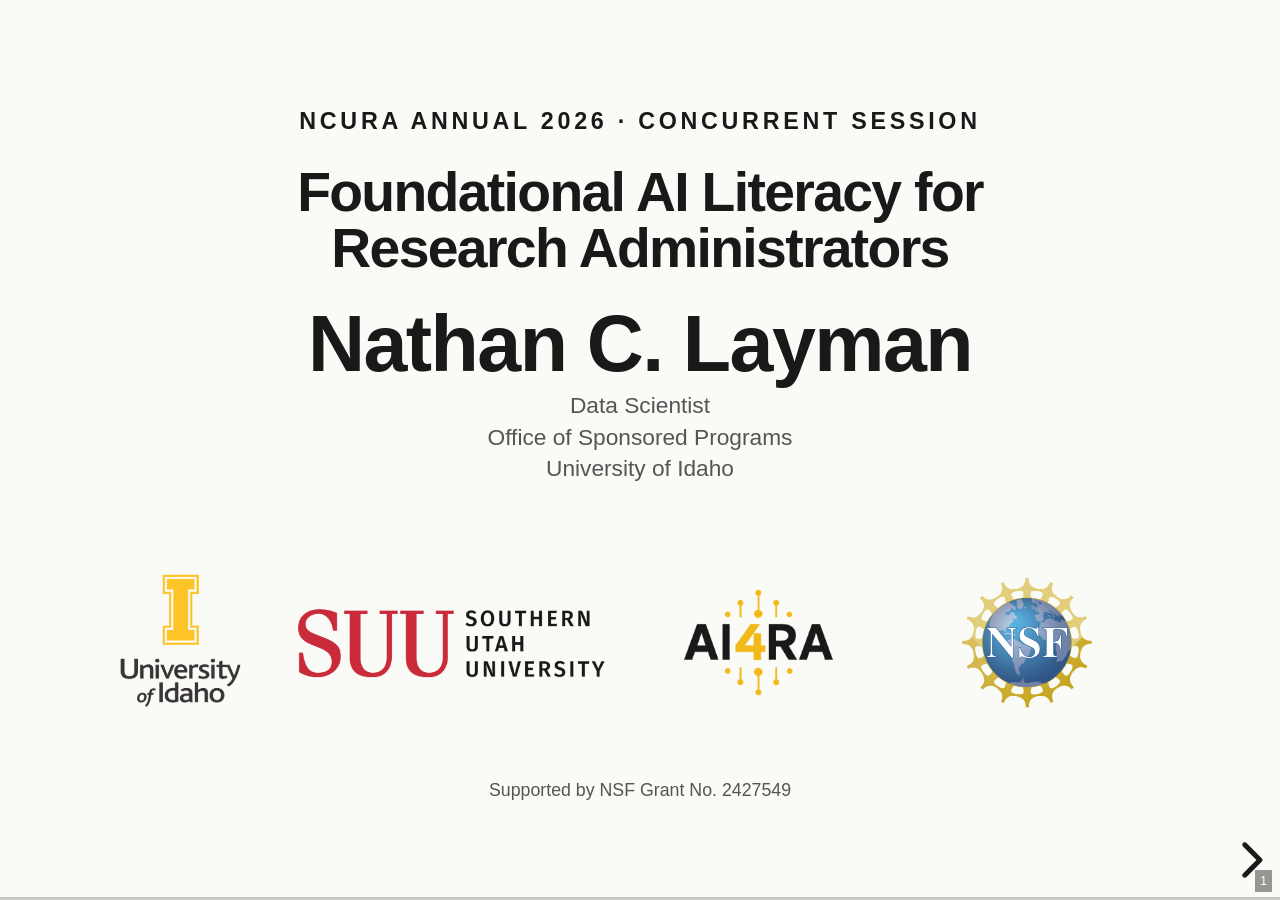
==== commit f5257f3c: "Update ai-literacy page" ====
--- a/docs/ai-literacy.html
+++ b/docs/ai-literacy.html
@@ -34,164 +34,27 @@
             <a href="https://ai4ra.uidaho.edu/" target="_blank" rel="noopener noreferrer" class="title-logo-link">
               <img src="img/ai4ra.png" alt="AI4RA" class="title-logo title-logo-xl" />
             </a>
-          </div>
-        </section>
-
-        <!-- 3. LITERACY QUOTE -->
-        <section>
-          <div class="slide-split">
-            <div class="split-img">
-              <img src="img/slides/literacy-quote.jpg" alt="Hands turning the pages of an open book" />
-            </div>
-            <div class="split-text">
-              <p class="slide-kicker">What "literacy" has always meant</p>
-              <p class="slide-quote">"The ability to understand, evaluate, use and engage with written texts to participate in society, to achieve one's goals, and to develop one's knowledge and potential."</p>
-              <p class="slide-note">OECD PIAAC Literacy Framework.</p>
-            </div>
-          </div>
-        </section>
-
-        <!-- 5. DIGITAL LITERACY (UNESCO) -->
-        <section>
-          <div class="slide-split">
-            <div class="split-img">
-              <img src="img/slides/digital-literacy.jpg" alt="Hands on a laptop keyboard" />
-            </div>
-            <div class="split-text">
-              <p class="slide-kicker">Digital literacy</p>
-              <h2>UNESCO defines digital literacy with seven verbs.</h2>
-              <p class="slide-quote">"The ability to <strong>access, manage, understand, integrate, communicate, evaluate and create</strong> information safely and appropriately &hellip; to build <strong>resilience in the face of disinformation</strong>."</p>
-              <p class="slide-note">UNESCO's definition of digital literacy. Same skills as literacy. New class of tool.</p>
-            </div>
-          </div>
-        </section>
-
-        <!-- 7. AI LITERACY DEFINITIONS -->
-        <section>
-          <div class="slide-split">
-            <div class="split-img">
-              <img src="img/slides/ai-literacy-defs.jpg" alt="A small team collaborating around a laptop" />
-            </div>
-            <div class="split-text">
-              <p class="slide-kicker">AI literacy</p>
-              <h2>The same verbs, plus one.</h2>
-              <p class="slide-quote">"AI literacy equips learners to understand how AI systems work, critically <strong>evaluate their outputs</strong>, and use them ethically and creatively."</p>
-              <p class="slide-note"><a href="https://www.oecd.org/en/publications/empowering-learners-for-the-age-of-ai_65cd27d4-en.html" target="_blank" rel="noopener noreferrer">OECD &amp; European Commission (2025)</a></p>
-            </div>
-          </div>
-        </section>
-
-        <!-- 10b. THE PORTABILITY TEST FOR AI LITERACY -->
-        <section>
-          <p class="slide-kicker">A working definition</p>
-          <h2>AI literacy is knowledge that makes you faster at learning any new AI tool.</h2>
-          <p class="slide-lede">Restated: literacy is knowledge that is <strong>portable</strong>. If it survives switching to a different platform, a newer model, or a different kind of AI, it is literacy. If it does not, it is usage training, and it ages quickly.</p>
-          <div class="slide-grid tight" style="align-items: stretch; max-width: 54rem; margin: 0.6rem auto 0;">
-            <div class="slide-card accent">
-              <h3>Across platforms</h3>
-              <p>What you know about Claude should transfer to ChatGPT, Gemini, and whatever comes next.</p>
-            </div>
-            <div class="slide-card accent">
-              <h3>Across time</h3>
-              <p>The specific tool changes every few months. The concepts behind it do not.</p>
-            </div>
-            <div class="slide-card accent">
-              <h3>Across modalities</h3>
-              <p>Text, image, audio, agents. Deeper literacy carries between them.</p>
-            </div>
-          </div>
-          <div class="slide-callout" style="max-width:46rem; margin:1rem auto 0;">
-            The practical test: <em>if I switched to a different AI tool tomorrow, would I still need this knowledge?</em> Yes means literacy. No means usage.
-          </div>
-        </section>
-
-        <!-- 10c. EIGHT KINDS OF KNOWLEDGE THAT MAKE YOU AI-LITERATE -->
-        <section>
-          <p class="slide-kicker">What falls inside</p>
-          <h2>Eight kinds of knowledge that make you AI-literate.</h2>
-          <ol class="literacy-categories" style="text-align:left; max-width:46rem; margin:0.6rem auto 0;">
-            <li><strong>Mechanism.</strong> How the tools produce their output. Tokens, probability, training data cutoffs.</li>
-            <li><strong>Boundary.</strong> What AI can and cannot do. Strong at consensus, weak at specialist material and anything recent.</li>
-            <li><strong>Evaluation.</strong> Reading output critically. Recognizing hallucination patterns before they propagate.</li>
-            <li><strong>Data.</strong> What happens to your prompts. Retention, training, and where a given kind of data is allowed to go.</li>
-            <li><strong>Assurance.</strong> Designing workflows that use AI responsibly. Validation, approval, audit trails.</li>
-            <li><strong>Ethical.</strong> Recognizing when AI raises an ethical question rather than a technical one.</li>
-            <li><strong>Communication.</strong> Explaining AI accurately, without overpromising, to a PI, an auditor, or an IT lead.</li>
-            <li><strong>Contextual.</strong> How AI intersects with the contracts, policies, and stakeholders in your institution.</li>
-          </ol>
-          <p class="slide-note" style="margin-top:0.8rem;">The rest of this session walks through these, in roughly this order.</p>
-        </section>
-
-        <!-- 8b. LITERACY VS USAGE (the distinction) -->
-        <section>
-          <p class="slide-kicker">Before we go further</p>
-          <h2>Being literate about AI is not the same as knowing how to use AI.</h2>
-          <p class="slide-lede">Anyone can learn to type into a chatbot and get an answer. That is usage. Understanding <em>why</em> the answer is what it is, <em>when</em> to trust it, and <em>where</em> it will fail is literacy, and it is a different skill.</p>
-          <div class="slide-grid tight" style="align-items: stretch; max-width: 52rem; margin: 0.6rem auto 0;">
-            <div class="slide-card accent">
-              <h3>Usage</h3>
-              <p>Writing prompts, picking a tool, getting the workflow done. Most of your office already does this at some level, whether or not it is sanctioned.</p>
-            </div>
-            <div class="slide-card accent">
-              <h3>Literacy</h3>
-              <p>Knowing how the tool works, why the output looks confident when it is wrong, and when to reach for something else. This is the skill that makes usage safe.</p>
-            </div>
-          </div>
-          <div class="slide-callout" style="max-width:44rem; margin:1rem auto 0;">The rest of this session is about literacy. Usage is what you do with the literacy afterward.</div>
-        </section>
-
-        <!-- 10. FOUR REASONS (expandable) -->
-        <section>
-          <h2>Four reasons research administrators should be AI-literate.</h2>
-          <p class="slide-note" style="margin-bottom:0.5rem;">Click a card to expand.</p>
-          <div class="slide-grid tight reasons-grid" style="align-items: stretch;">
-            <button type="button" class="slide-card accent reason-card" aria-expanded="false">
-              <h3>1. To be empowered</h3>
-              <p class="reason-summary">Use AI to create, draft, and integrate. Make the tools work for you.</p>
-              <div class="reason-detail">
-                <p>Modern AI can reformat boilerplate, summarize a long solicitation, draft a routine reply to a program officer, or produce a first pass at a Facilities &amp; Other Resources section that you then refine. Learning where it saves you time is what turns AI from a novelty into leverage on the parts of the job that repeat.</p>
-              </div>
-            </button>
-            <button type="button" class="slide-card accent reason-card" aria-expanded="false">
-              <h3>2. To know what to trust</h3>
-              <p class="reason-summary">Read output critically. Catch hallucinations before they become decisions.</p>
-              <div class="reason-detail">
-                <p>Generative AI produces fluent, confident text even when it is wrong: fabricated citations, invented sponsor deadlines, misremembered CFR sections. If you cannot recognize where the model is guessing, you will pass along errors that look authoritative and become hard to walk back.</p>
-              </div>
-            </button>
-            <button type="button" class="slide-card accent reason-card" aria-expanded="false">
-              <h3>3. To be safe</h3>
-              <p class="reason-summary">Right tool, right data, within institutional rules.</p>
-              <div class="reason-detail">
-                <p>Different AI tools have different data-handling contracts. Consumer chatbots may train on what you paste; enterprise deployments may not. Knowing which tool is sanctioned for which kind of data (public, internal, protected, export-controlled) is what keeps a productivity gain from becoming a compliance incident.</p>
-              </div>
-            </button>
-            <button type="button" class="slide-card accent reason-card" aria-expanded="false">
-              <h3>4. To communicate</h3>
-              <p class="reason-summary">Understand what AI is. Talk about it clearly with faculty and sponsors.</p>
-              <div class="reason-detail">
-                <p>Faculty will ask whether they can use AI on a proposal. Sponsors are publishing policies on it. IT and compliance need to hear precise language, not vague terms. Being able to explain what an LLM is, what it does with a prompt, and what data it retains lets you have the conversations your job now requires.</p>
-              </div>
-            </button>
-          </div>
-        </section>
-
-        <!-- 10b. SLIDO POLL — CORE FUNCTION OF RESEARCH ADMIN -->
-        <section>
-          <p class="slide-kicker">Warm-up &middot; Interactive</p>
-          <h2>What is the core function of research administration?</h2>
-          <p class="slide-lede">Our mission, in ten words or less.</p>
-          <div class="slide-callout" style="text-align:center; font-size:1.4rem;">
-            <strong>Join at</strong> <span style="font-weight:800;">slido.com</span><br/>
-            <span style="font-size:2.5rem; letter-spacing:0.2em; font-weight:800;">#XXXXXX</span>
-          </div>
-          <p class="slide-note" style="margin-top:1rem;">Placeholder: replace #XXXXXX with your Slido event code, or embed the live word-cloud iframe.</p>
-        </section>
-
-        <!-- 11. CONTRACT SPINE — THESIS + STACK -->
-        <section>
-          <h2>Research administration upholds the contract between sponsors and researchers.</h2>
-          <p class="slide-lede">AI literacy is what lets you validate outputs against these commitments, instead of trusting a process you can no longer inspect.</p>
+            <a href="https://www.nsf.gov/awardsearch/showAward?AWD_ID=2427549" target="_blank" rel="noopener noreferrer" class="title-logo-link">
+              <img src="img/nsf.png" alt="National Science Foundation" class="title-logo title-logo-lg" />
+            </a>
+          </div>
+          <p class="title-grant-note">Supported by NSF Grant No. 2427549</p>
+        </section>
+
+        <!-- 2. SLIDO WARM-UP — CORE MISSION OF RA -->
+        <section>
+          <h2>Interactive quiz</h2>
+          <div class="slido-join">
+            <p class="slido-join-label"><strong>Scan to join</strong></p>
+            <img src="img/slido-qr.png" alt="QR code to join the Slido event" class="slido-qr" />
+            <a href="https://bit.ly/4btkpYW" target="_blank" rel="noopener noreferrer" class="slido-join-link">bit.ly/4btkpYW</a>
+            <p class="slido-join-code">or join at slido.com with code <strong>#1676 419</strong></p>
+          </div>
+        </section>
+
+        <!-- 3. CONTRACT SPINE — THE ANSWER -->
+        <section>
+          <h2>Research administration upholds contracts between sponsors and researchers.</h2>
           <div class="contract-spine-grid">
             <div class="contract-spine-col">
               <h3>Explicit</h3>
@@ -223,19 +86,165 @@
           </div>
         </section>
 
-        <!-- 12. SEVEN SKILLS RANKED (merged) -->
-        <section>
-          <h2>The most valuable AI skill is spotting when the output is wrong.</h2>
-          <ol style="text-align:left; max-width:38rem; margin-left:auto; margin-right:auto;">
-            <li><strong>Understand</strong> &middot; a working mental model of what modern AI is (and isn't).</li>
-            <li><strong>Evaluate</strong> &middot; read output critically; verify before forwarding.</li>
-            <li><strong>Manage</strong> &middot; know what data can go where.</li>
-            <li><strong>Communicate</strong> &middot; write prompts that work; explain AI clearly.</li>
-            <li><strong>Access</strong> &middot; choose the right tool for the job.</li>
-            <li><strong>Create</strong> &middot; draft, summarize, outline; AI as first-pass collaborator.</li>
-            <li><strong>Integrate</strong> &middot; fit AI into workflows without breaking them.</li>
+        <!-- 4. LITERACY QUOTE -->
+        <section>
+          <div class="slide-split">
+            <div class="split-img">
+              <img src="img/slides/literacy-quote.jpg" alt="Hands turning the pages of an open book" />
+            </div>
+            <div class="split-text">
+              <p class="slide-kicker">Why is literacy important for that mission?</p>
+              <p class="slide-quote">"The ability to understand, evaluate, use and engage with written texts to participate in society, to achieve one's goals, and to develop one's knowledge and potential."</p>
+              <p class="slide-note">OECD PIAAC Literacy Framework.</p>
+            </div>
+          </div>
+        </section>
+
+        <!-- 5. DIGITAL LITERACY (UNESCO) — with color-coded terms + legend -->
+        <section>
+          <div class="slide-split">
+            <div class="split-img">
+              <img src="img/slides/digital-literacy.jpg" alt="Hands on a laptop keyboard" />
+            </div>
+            <div class="split-text">
+              <p class="slide-kicker">Why is digital literacy important for that mission?</p>
+              <h2>UNESCO defines digital literacy with seven verbs.</h2>
+              <p class="slide-quote">"The ability to <span class="unesco-term unesco-term-leverage">access, manage, understand, integrate, communicate, evaluate and create</span> information <span class="unesco-term unesco-term-safety">safely and appropriately &hellip; to build resilience in the face of disinformation</span>."</p>
+              <p class="unesco-legend">
+                <span class="unesco-legend-item"><span class="unesco-legend-swatch swatch-leverage"></span>Empowerment</span>
+                <span class="unesco-legend-item"><span class="unesco-legend-swatch swatch-safety"></span>Safety</span>
+              </p>
+              <p class="slide-note">UNESCO's definition of digital literacy applied to a new class of tool.</p>
+            </div>
+          </div>
+        </section>
+
+        <!-- 7. AI LITERACY DEFINITIONS -->
+        <section>
+          <div class="slide-split">
+            <div class="split-img">
+              <img src="img/slides/ai-literacy-defs.jpg" alt="A small team collaborating around a laptop" />
+            </div>
+            <div class="split-text">
+              <h2>AI literacy is digital literacy.</h2>
+              <p class="slide-quote">"AI literacy equips learners to understand how AI systems work, critically <strong>evaluate their outputs</strong>, and use them ethically and creatively."</p>
+              <p class="slide-note"><a href="https://www.oecd.org/en/publications/empowering-learners-for-the-age-of-ai_65cd27d4-en.html" target="_blank" rel="noopener noreferrer">OECD &amp; European Commission (2025)</a></p>
+            </div>
+          </div>
+        </section>
+
+        <!-- 10b. AI LITERACY FLOWER — KNOWING VS DOING (SVG) -->
+        <section>
+          <div class="verb-flower-wrap">
+            <svg class="verb-flower" viewBox="0 0 500 500" role="img" aria-label="Seven AI literacy verbs arranged around a central AI Literacy circle.">
+              <g font-family="inherit" text-anchor="middle" font-weight="800" letter-spacing="4">
+                <text x="250" y="30" font-size="14" fill="#1b6b7a">KNOWING</text>
+                <text x="250" y="478" font-size="14" fill="#8a5312">DOING</text>
+              </g>
+              <g class="verb-petal" data-verb="understand" style="--cx:148px; --cy:169px;">
+                <circle cx="148" cy="169" r="66" fill="#4baed7" fill-opacity="0.75"/>
+                <foreignObject x="82" y="103" width="132" height="132">
+                  <div xmlns="http://www.w3.org/1999/xhtml" class="petal-content">
+                    <div class="petal-title">Understand</div>
+                    <div class="petal-def">The mechanics behind how AI produces output: tokens, probability, training cutoffs.</div>
+                  </div>
+                </foreignObject>
+              </g>
+              <g class="verb-petal" data-verb="evaluate" style="--cx:250px; --cy:120px;">
+                <circle cx="250" cy="120" r="66" fill="#56a89b" fill-opacity="0.75"/>
+                <foreignObject x="184" y="54" width="132" height="132">
+                  <div xmlns="http://www.w3.org/1999/xhtml" class="petal-content">
+                    <div class="petal-title">Evaluate</div>
+                    <div class="petal-def">Read AI critically and validate its claims to catch confident-sounding errors before they propagate.</div>
+                  </div>
+                </foreignObject>
+              </g>
+              <g class="verb-petal" data-verb="manage" style="--cx:352px; --cy:169px;">
+                <circle cx="352" cy="169" r="66" fill="#a56cc5" fill-opacity="0.75"/>
+                <foreignObject x="286" y="103" width="132" height="132">
+                  <div xmlns="http://www.w3.org/1999/xhtml" class="petal-content">
+                    <div class="petal-title">Manage</div>
+                    <div class="petal-def">Know what data can go where, and what happens to your inputs after.</div>
+                  </div>
+                </foreignObject>
+              </g>
+              <g class="verb-petal" data-verb="access" style="--cx:377px; --cy:279px;">
+                <circle cx="377" cy="279" r="66" fill="#e07a3c" fill-opacity="0.75"/>
+                <foreignObject x="311" y="213" width="132" height="132">
+                  <div xmlns="http://www.w3.org/1999/xhtml" class="petal-content">
+                    <div class="petal-title">Access</div>
+                    <div class="petal-def">The right tool for the task, with credentials or approval to use it.</div>
+                  </div>
+                </foreignObject>
+              </g>
+              <g class="verb-petal" data-verb="integrate" style="--cx:306px; --cy:367px;">
+                <circle cx="306" cy="367" r="66" fill="#5a9d5a" fill-opacity="0.75"/>
+                <foreignObject x="240" y="301" width="132" height="132">
+                  <div xmlns="http://www.w3.org/1999/xhtml" class="petal-content">
+                    <div class="petal-title">Integrate</div>
+                    <div class="petal-def">Fit an AI step into an existing workflow without breaking what already works.</div>
+                  </div>
+                </foreignObject>
+              </g>
+              <g class="verb-petal" data-verb="communicate" style="--cx:194px; --cy:367px;">
+                <circle cx="194" cy="367" r="66" fill="#d9a441" fill-opacity="0.75"/>
+                <foreignObject x="128" y="301" width="132" height="132">
+                  <div xmlns="http://www.w3.org/1999/xhtml" class="petal-content">
+                    <div class="petal-title">Communicate</div>
+                    <div class="petal-def">Write specific prompts, and explain AI use accurately to colleagues.</div>
+                  </div>
+                </foreignObject>
+              </g>
+              <g class="verb-petal" data-verb="create" style="--cx:123px; --cy:279px;">
+                <circle cx="123" cy="279" r="66" fill="#c4645a" fill-opacity="0.75"/>
+                <foreignObject x="57" y="213" width="132" height="132">
+                  <div xmlns="http://www.w3.org/1999/xhtml" class="petal-content">
+                    <div class="petal-title">Create</div>
+                    <div class="petal-def">Use AI to generate the output you need for the task at hand.</div>
+                  </div>
+                </foreignObject>
+              </g>
+              <g class="verb-petal verb-flower-center" data-verb="ai-literacy" style="--cx:250px; --cy:260px;">
+                <circle cx="250" cy="260" r="78" fill="#b04545"/>
+                <foreignObject x="172" y="182" width="156" height="156">
+                  <div xmlns="http://www.w3.org/1999/xhtml" class="petal-content petal-content-center">
+                    <div class="petal-title petal-title-center">AI Literacy</div>
+                    <div class="petal-def petal-def-center">The ability to <span class="verb-inline verb-access">access</span>, <span class="verb-inline verb-manage">manage</span>, <span class="verb-inline verb-understand">understand</span>, <span class="verb-inline verb-integrate">integrate</span>, <span class="verb-inline verb-communicate">communicate</span>, <span class="verb-inline verb-evaluate">evaluate</span>, and <span class="verb-inline verb-create">create</span> information safely and appropriately (UNESCO).</div>
+                  </div>
+                </foreignObject>
+              </g>
+            </svg>
+          </div>
+        </section>
+
+        <!-- 10b-tree. THEORY AND PRACTICE INTERTWINED -->
+        <section>
+          <div class="slide-split">
+            <div class="split-img">
+              <img src="img/slides/theory-practice-tree.jpeg" alt="A tree labeled LEARNING with two intertwined trunks labeled THEORY and PRACTICE." />
+            </div>
+            <div class="split-text">
+              <p class="slide-kicker">Both are needed</p>
+              <h2>Theory and practice grow together.</h2>
+              <p class="slide-lede">AI literacy without any hands-on practice becomes trivia, while practice without any literacy becomes dangerous. Real competence needs both trunks, growing at the same time.</p>
+              <div class="slide-callout">This session builds the literacy. The practice is what you build afterward, on your own tools, in your own office.</div>
+            </div>
+          </div>
+        </section>
+
+        <!-- 10c. SEVEN VERBS WITH DEFINITIONS -->
+        <section>
+          <h2>The seven skills of AI literacy.</h2>
+          <ol class="literacy-categories" style="text-align:left; max-width:48rem; margin:0.6rem auto 0;">
+            <li><strong>Understand.</strong> Build a working mental model of what AI is and how it produces its output.</li>
+            <li><strong>Evaluate.</strong> Read AI output critically and validate its claims to catch confident-sounding errors before they propagate.</li>
+            <li><strong>Manage.</strong> Know what kinds of data can go into which tools and what happens to your inputs after they leave your screen.</li>
+            <li><strong>Access.</strong> Know which tool is appropriate for the task and have the credentials or approvals to use it.</li>
+            <li><strong>Integrate.</strong> Fit an AI step into an existing workflow without breaking the parts that already work.</li>
+            <li><strong>Communicate.</strong> Write prompts that specify what you want and explain AI use accurately to PIs, sponsors, and colleagues.</li>
+            <li><strong>Create.</strong> Use AI to generate whatever output the task requires, then refine it from there.</li>
           </ol>
-          <div class="slide-callout" style="margin-top:1rem; max-width:38rem; margin-left:auto; margin-right:auto;">And you already know how to do this. Catching errors in budgets, proposals, and reports is the same skill applied to a different kind of output.</div>
+          <p class="slide-note" style="margin-top:0.8rem;">The rest of this session walks through these, in roughly this order.</p>
         </section>
 
         <!-- 13. RABBIT HOLE CALLOUT -->
@@ -258,8 +267,8 @@
           <div class="course-overview-header">
             <img src="img/ncura-logo.png" alt="NCURA" class="course-overview-header-logo" />
             <h2>Today is a preview of a five-module course for research administrators.</h2>
-            <p class="slide-lede" style="text-align:left; max-width:none; margin:0.35rem 0 0;">Each module builds a specific literacy skill you can bring back to your office.</p>
-          </div>
+          </div>
+          <p class="slide-lede" style="text-align:left; max-width:60rem; margin:0.35rem auto 0.5rem;">Each module builds a specific literacy skill you can bring back to your office.</p>
           <div class="course-overview-grid">
             <div class="course-module-card">
               <span class="course-module-num">1</span>
@@ -305,14 +314,13 @@
 
         <!-- MODULE 1.2 — SLIDO POLL: WHAT MAKES SOMETHING AI? -->
         <section>
-          <p class="slide-kicker">Module 1 &middot; Interactive</p>
-          <h2>What makes something AI?</h2>
-          <p class="slide-lede">How do we draw the circle around what is and isn't AI?</p>
-          <div class="slide-callout" style="text-align:center; font-size:1.4rem;">
-            <strong>Join at</strong> <span style="font-weight:800;">slido.com</span><br/>
-            <span style="font-size:2.5rem; letter-spacing:0.2em; font-weight:800;">#XXXXXX</span>
-          </div>
-          <p class="slide-note" style="margin-top:1rem;">Placeholder: replace #XXXXXX with your Slido event code, add a QR image, or embed the live word-cloud iframe.</p>
+          <h2>Interactive quiz</h2>
+          <div class="slido-join">
+            <p class="slido-join-label"><strong>Scan to join</strong></p>
+            <img src="img/slido-qr.png" alt="QR code to join the Slido event" class="slido-qr" />
+            <a href="https://bit.ly/4btkpYW" target="_blank" rel="noopener noreferrer" class="slido-join-link">bit.ly/4btkpYW</a>
+            <p class="slido-join-code">or join at slido.com with code <strong>#1676 419</strong></p>
+          </div>
         </section>
 
         <!-- MODULE 1.3 — AI SPECTRUM (INTERACTIVE) -->
@@ -345,28 +353,156 @@
         <!-- MODULE 1.4 — WORKING DEFINITION -->
         <section>
           <p class="slide-kicker">Module 1 &middot; Working definition</p>
-          <h2>AI is any tool where we cannot say exactly how it arrived at the answer.</h2>
-          <p class="slide-lede">The output can be repeatable. The <em>reasoning</em> cannot be narrated. Inferred is about <em>how</em>, not <em>what</em>.</p>
-          <div class="slide-callout" style="margin-top:1.5rem;">We approve the workflow, not the individual output. Validation, human review, and audit trails carry the assurance load.</div>
+          <h2>AI is any digital tool where we cannot say exactly how it arrived at the answer.</h2>
+          <p class="slide-lede">The output can be repeatable, but the <em>reasoning</em> behind it cannot be narrated.</p>
+          <div class="slide-callout" style="margin-top:1.5rem;"><strong>Note:</strong> audits address how a process was done, not just what it produced. That is where AI&rsquo;s inability to narrate its reasoning becomes a compliance concern for research administration.</div>
+        </section>
+
+        <!-- MODULE 1.4b — DS / AI / ML VENN -->
+        <section>
+          <div class="slide-split">
+            <div class="split-img">
+              <img src="img/slides/ds-ai-ml-venn.png" alt="Venn diagram showing Data Science, Artificial Intelligence, and Machine Learning as overlapping fields, with Machine Learning largely inside AI and both intersecting Data Science." />
+            </div>
+            <div class="split-text">
+              <p class="slide-kicker">Module 1 &middot; How the fields relate</p>
+              <h2>Data science, AI, and machine learning are not the same thing.</h2>
+              <p class="slide-lede">Machine learning is the engine that made modern AI possible. Data science is the discipline of drawing defensible conclusions from data. AI is the class of tools whose reasoning cannot be narrated.</p>
+              <div class="slide-callout">Knowing which field a task belongs to is part of being AI-literate. Reach for data science when the answer must be reproducible; reach for AI when the input is unstructured.</div>
+            </div>
+          </div>
+        </section>
+
+        <!-- MODULE 1.4c — RA WORKFLOW: OCR → LLM → OUTPUT (interactive) -->
+        <section>
+          <p class="slide-kicker">Module 1 &middot; How the machinery works</p>
+          <h2>A typical AI pipeline in research administration.</h2>
+          <p class="slide-note" style="margin:0 auto 0.4rem; max-width:52rem;">Click a step to expand.</p>
+          <div class="ra-workflow">
+            <button type="button" class="workflow-step" aria-expanded="false">
+              <div class="workflow-step-num">1</div>
+              <div class="workflow-step-name">Scanned document</div>
+              <div class="workflow-step-desc">Award notice, invoice, biosketch, contract.</div>
+              <div class="workflow-step-detail">Your source materials arrive as PDFs, scans, photos, or forwarded emails. Some are text-native; some are just images of text. Before an AI can do anything with them, they need to become machine-readable.</div>
+            </button>
+            <span class="workflow-arrow" aria-hidden="true">&rarr;</span>
+            <button type="button" class="workflow-step" aria-expanded="false">
+              <div class="workflow-step-num">2</div>
+              <div class="workflow-step-name">OCR</div>
+              <div class="workflow-step-desc">Image becomes machine-readable text.</div>
+              <div class="workflow-step-detail">Optical character recognition converts images of text into actual text characters. Modern OCR handles typed documents well, handwriting poorly, and low-resolution or crooked scans unreliably. Classic garbage-in, garbage-out: verify the OCR output against the source before feeding it forward.</div>
+            </button>
+            <span class="workflow-arrow" aria-hidden="true">&rarr;</span>
+            <button type="button" class="workflow-step" aria-expanded="false">
+              <div class="workflow-step-num">3</div>
+              <div class="workflow-step-name">Tokenize</div>
+              <div class="workflow-step-desc">Text broken into tokens the model can process.</div>
+              <div class="workflow-step-detail">The text is chopped into tokens, usually sub-word chunks. "Research administration" might become ["Research", " administ", "ration"]. The model does not see words or letters; it sees tokens. This is why unusual names, technical jargon, and misspellings can throw AI off in surprising ways.</div>
+            </button>
+            <span class="workflow-arrow" aria-hidden="true">&rarr;</span>
+            <button type="button" class="workflow-step" aria-expanded="false">
+              <div class="workflow-step-num">4</div>
+              <div class="workflow-step-name">LLM inference</div>
+              <div class="workflow-step-desc">Model computes the next tokens one at a time.</div>
+              <div class="workflow-step-detail">The model computes probabilities for what token comes next, given everything before it, and picks one. It does this one token at a time, and each pick shifts what comes after. There is no lookup and no reasoning trace, only probabilities shaped by training data.</div>
+            </button>
+            <span class="workflow-arrow" aria-hidden="true">&rarr;</span>
+            <button type="button" class="workflow-step" aria-expanded="false">
+              <div class="workflow-step-num">5</div>
+              <div class="workflow-step-name">Detokenize</div>
+              <div class="workflow-step-desc">Tokens reassembled into readable output.</div>
+              <div class="workflow-step-detail">The generated tokens are reassembled into text, or into a structured format like JSON if you asked for one. This is where the model output becomes something you can read, save, or feed into another system.</div>
+            </button>
+          </div>
+          <div class="slide-callout" style="max-width:52rem; margin:1rem auto 0;">Knowing each step is the literacy skill that lets you diagnose where a workflow fails and where to add validation.</div>
+        </section>
+
+        <!-- MODULE 1.4c-token — TOKEN BUILDER (interactive next-token prediction) -->
+        <section>
+          <p class="slide-kicker">Module 1 &middot; How LLMs generate text</p>
+          <h2>What &ldquo;predict the next token&rdquo; actually feels like.</h2>
+          <p class="slide-note" style="margin:0 auto 0.4rem; max-width:52rem;">Click or drag a word to complete the sentence, and watch how each pick narrows what comes next and how likely your finished sentence really was.</p>
+          <div id="token-builder" class="token-builder"></div>
+          <div class="slide-callout" style="max-width:56rem; margin:0.9rem auto 0;">Fluent AI output is a chain of probabilistic picks, not a retrieved answer, so being AI-literate means treating every generated sentence as one branch among many the model could have taken.</div>
+        </section>
+
+        <!-- MODULE 1.4c-b — DECOMPOSITION AND MODEL SELECTION -->
+        <section>
+          <p class="slide-kicker">Module 1 &middot; Decomposing the work</p>
+          <h2>Complex AI tasks are chains of simpler ones.</h2>
+          <p class="slide-lede" style="max-width:52rem;">One &ldquo;help me review this award notice&rdquo; prompt gives you a mediocre result. Breaking it into stages lets you pick the right tool for each stage and validate as you go.</p>
+          <p class="decomposition-task-label"><strong>Task:</strong> Review a new award notice.</p>
+          <div class="decomposition-chain">
+            <div class="decomposition-step">
+              <span class="decomposition-tool">OCR</span>
+              <div class="decomposition-num">1</div>
+              <div class="decomposition-action">Pull text from the scanned PDF.</div>
+            </div>
+            <span class="decomposition-arrow" aria-hidden="true">&rarr;</span>
+            <div class="decomposition-step">
+              <span class="decomposition-tool">LLM &middot; structured output</span>
+              <div class="decomposition-num">2</div>
+              <div class="decomposition-action">Extract dates, PI, budget, F&amp;A into JSON.</div>
+            </div>
+            <span class="decomposition-arrow" aria-hidden="true">&rarr;</span>
+            <div class="decomposition-step">
+              <span class="decomposition-tool">Spreadsheet &middot; rules</span>
+              <div class="decomposition-num">3</div>
+              <div class="decomposition-action">Compare budget against sponsor allowability caps.</div>
+            </div>
+            <span class="decomposition-arrow" aria-hidden="true">&rarr;</span>
+            <div class="decomposition-step">
+              <span class="decomposition-tool">LLM &middot; plain-language</span>
+              <div class="decomposition-num">4</div>
+              <div class="decomposition-action">Draft a summary for the PI.</div>
+            </div>
+          </div>
+          <div class="slide-callout" style="max-width:56rem; margin:1rem auto 0;">Breaking work into stages is the literacy skill. Each stage is easier to validate, each stage can use a different tool, and you can swap tools out as they improve without redesigning the whole workflow.</div>
+        </section>
+
+        <!-- MODULE 1.4d — STRUCTURED OUTPUT -->
+        <section>
+          <p class="slide-kicker">Module 1 &middot; Ask for what you actually need</p>
+          <h2>Structured output turns AI text into usable data.</h2>
+          <p class="slide-lede">You do not have to accept whatever prose the model gives you. You can ask it for a schema, and the output flows directly into your systems without a human retyping.</p>
+          <div class="structured-output-compare">
+            <div class="structured-output-side">
+              <h3>Freeform prose</h3>
+              <pre class="structured-output-code">The award is from NSF, awarded to Dr. Jane Smith for $500,000 over three years starting January 1, 2027, with an F&amp;A rate of 54.5% on modified total direct costs.</pre>
+            </div>
+            <div class="structured-output-side">
+              <h3>Structured JSON</h3>
+              <pre class="structured-output-code">{
+  "sponsor": "NSF",
+  "pi": "Jane Smith",
+  "amount_usd": 500000,
+  "period_years": 3,
+  "start_date": "2027-01-01",
+  "fa_rate": 0.545,
+  "fa_base": "MTDC"
+}</pre>
+            </div>
+          </div>
+          <div class="slide-callout" style="max-width:52rem; margin:0.9rem auto 0;">Knowing that you can specify structure is the literacy skill that turns AI from a chatbot into a system component.</div>
         </section>
 
         <!-- MODULE 1.5 — CROWD OF AMATEURS -->
         <section>
           <p class="slide-kicker">Module 1 &middot; A mental model</p>
           <h2>Imagine 1,000 broadly-informed strangers.</h2>
-          <p class="slide-lede">An LLM behaves like a crowd surveying itself and reporting the consensus.</p>
-          <div class="slide-grid tight" style="align-items: stretch;">
-            <div class="slide-card accent" style="height: 100%;">
-              <h3>Strong at</h3>
-              <p>Consensus knowledge. Common sense. Drafting. Summarizing.</p>
-            </div>
-            <div class="slide-card accent" style="height: 100%;">
-              <h3>Weak at</h3>
-              <p>Novel ideas. Contested claims. Specialist material. Anything recent.</p>
-            </div>
-          </div>
-          <p class="slide-note" style="margin-top:1rem;">Asking the same question twice is not verification. It is polling the same crowd twice.</p>
-          <div class="slide-callout" style="margin-top:1rem;">Recognizing when the crowd is guessing is the literacy skill. Regulatory citations, specialist regs, and anything recent are exactly the places to check.</div>
+          <div class="slide-split img-wide">
+            <div class="split-img">
+              <img src="img/slides/crowd.png" alt="Illustration of a large, diverse crowd of people standing together." />
+            </div>
+            <div class="split-text">
+              <ul>
+                <li>An LLM behaves like a crowd surveying itself and reporting the consensus.</li>
+                <li><strong>Strong at</strong> consensus knowledge, common sense, drafting, summarizing.</li>
+                <li><strong>Weak at</strong> novel ideas, contested claims, specialist material, anything recent.</li>
+                <li>Recognizing when the crowd is guessing is the literacy skill.</li>
+              </ul>
+            </div>
+          </div>
         </section>
 
         <!-- MODULE 1.4 — AI OR DATA SCIENCE -->
@@ -439,596 +575,76 @@
           </div>
         </section>
 
-        <!-- MODULE 1.5b — TWO QUESTIONS TO APPLY THE CONTINUUM -->
-        <section>
-          <p class="slide-kicker">Module 1 &middot; Applying the framework</p>
-          <h2>Two questions to pick the right tools.</h2>
-          <div class="two-questions">
-            <div class="two-questions-card">
-              <span class="two-questions-num">1</span>
-              <p class="two-questions-q">If someone asked how this task was completed, <strong>would the answer matter?</strong></p>
-            </div>
-            <div class="two-questions-card">
-              <span class="two-questions-num">2</span>
-              <p class="two-questions-q">Could a colleague <strong>re-run it and get the same result?</strong></p>
-            </div>
-          </div>
-          <p class="slide-note" style="margin-top:1.4rem; max-width:44rem; margin-left:auto; margin-right:auto;">
-            Two yeses point to <strong style="color:#c0392b;">process critical</strong> work, mixed answers to <strong style="color:#b8860b;">human-in-the-loop</strong>, and situations where a similar result is acceptable to <strong style="color:#2e7d5b;">output-driven</strong>.
-          </p>
-        </section>
-
-        <!-- MODULE 1.5c — TWO LEVELS OF ASSURANCE -->
-        <section>
-          <p class="slide-kicker">Module 1 &middot; Human-in-the-loop, done right</p>
-          <h2>Assurance operates at two levels.</h2>
-          <p class="slide-lede assurance-lede-top">Output-level and workflow-level assurance are complementary, and skipping either one breaks the chain. Higher-stakes work leans more on assuring individual outputs, while lower-stakes work leans more on assuring the workflow that produces them.</p>
-          <div class="assurance-grid">
-            <div class="assurance-card">
-              <span class="assurance-tag">Output-level &middot; per instance</span>
-              <h3>Assure each output</h3>
-              <p class="assurance-lede">Depending on stakes, each output is either signed off individually or checked through a defensible sample.</p>
-              <ul>
-                <li><strong>High stakes:</strong> full sign-off on every one (IRB protocols, budget revisions, sponsor invoices).</li>
-                <li><strong>Lower stakes:</strong> sampled validation with tracked error rates (reconciliations, closeout audits).</li>
-              </ul>
-            </div>
-            <div class="assurance-card">
-              <span class="assurance-tag">Workflow-level &middot; upfront and ongoing</span>
-              <h3>Assure the workflow</h3>
-              <p class="assurance-lede">A named person owns the process itself, designs it to catch errors, and revisits the approval when it changes.</p>
-              <ul>
-                <li>Who owns this workflow and what are they on the hook for?</li>
-                <li>Where are the checkpoints, and is there an audit trail?</li>
-                <li>What triggers a re-approval of the process?</li>
-              </ul>
-            </div>
-          </div>
-          <blockquote class="assurance-quote">
-            <p>&ldquo;A computer can never be held accountable, therefore a computer must never make a management decision.&rdquo;</p>
-            <cite>IBM training manual, 1979</cite>
-          </blockquote>
-          <p class="assurance-payoff">This is why AI will not replace research administrators: both levels of assurance ultimately resolve to a person shouldering responsibility, which is something only a person can do.</p>
-        </section>
-
-        <!-- MODULE 1.6 — TASK SORTER (INTERACTIVE) -->
-        <section>
-          <p class="slide-kicker">Module 1 &middot; Your turn</p>
-          <h2>AI, or data science? You call it.</h2>
-          <p class="slide-note">Click a button to classify. Then reveal the answer.</p>
-          <div class="task-sorter" style="max-width:44rem; margin:0 auto;">
-            <div class="sort-item" data-answer="ai">
-              <span class="sort-text">Extracting deadlines from an unstructured RFA PDF.</span>
-              <div class="sort-btn-group">
-                <button class="sort-btn" data-zone="ai">AI</button>
-                <button class="sort-btn" data-zone="ds">Data Science</button>
-              </div>
-            </div>
-            <div class="sort-item" data-answer="ds">
-              <span class="sort-text">Calculating burn rate across 200 active awards.</span>
-              <div class="sort-btn-group">
-                <button class="sort-btn" data-zone="ai">AI</button>
-                <button class="sort-btn" data-zone="ds">Data Science</button>
-              </div>
-            </div>
-            <div class="sort-item" data-answer="ai">
-              <span class="sort-text">Comparing a proposal draft against sponsor solicitation requirements.</span>
-              <div class="sort-btn-group">
-                <button class="sort-btn" data-zone="ai">AI</button>
-                <button class="sort-btn" data-zone="ds">Data Science</button>
-              </div>
-            </div>
-            <div class="sort-item" data-answer="ds">
-              <span class="sort-text">Producing a monthly effort-report reconciliation.</span>
-              <div class="sort-btn-group">
-                <button class="sort-btn" data-zone="ai">AI</button>
-                <button class="sort-btn" data-zone="ds">Data Science</button>
-              </div>
-            </div>
-            <button class="sort-reveal">Reveal answers</button>
-          </div>
-        </section>
-
-        <!-- 16. MODULE 2 -->
+        <!-- 19a. PROMPTULUS — PROMPT SCAFFOLDING TOOL -->
         <section>
           <div class="slide-split">
             <div class="split-img">
-              <img src="img/slides/module-2-ethics.jpg" alt="Hands holding a balance scale" />
-            </div>
-            <div class="split-text">
-              <p class="slide-kicker">Module 2 &middot; So you can recognize when an AI decision raises an ethical question</p>
-              <h2>Ethical and responsible AI use.</h2>
-              <ul style="text-align:left;">
-                <li><strong>Four guiding questions.</strong> Vulnerability, harm, benefit, reversibility.</li>
-                <li><strong>Two methodologies.</strong> Argument by analogy. Reflective equilibrium.</li>
-                <li><strong>Three collective structures.</strong> Commons, prisoner's dilemma, stag hunt.</li>
-                <li><strong>Bias, privacy, disclosure.</strong> FERPA, HIPAA, GDPR. Sponsor guidance.</li>
-              </ul>
-            </div>
-          </div>
-        </section>
-
-        <!-- MODULE 2.1a — VULNERABILITY AND TRUST -->
-        <section>
-          <p class="slide-kicker">Module 2 &middot; Why it matters here</p>
-          <h2>You sit at the center of a network of dependencies.</h2>
-          <p class="slide-lede">Every AI decision you make either honors or strains the trust the parties around you have placed in your office.</p>
-          <div class="dependency-hub">
-            <span class="dependency-hub-label">Research administration</span>
-          </div>
-          <p class="dependency-row-label">Downstream &middot; who depends on you</p>
-          <div class="dependency-grid">
-            <div class="dependency-card">
-              <h3>Principal investigators</h3>
-              <p>Depend on you for accurate budgets, correct reading of awards, and compliance flags before they become incidents.</p>
-            </div>
-            <div class="dependency-card">
-              <h3>Your institution</h3>
-              <p>Depends on you to safeguard data, maintain sponsor relationships, and act in ways the institution can stand behind.</p>
-            </div>
-            <div class="dependency-card">
-              <h3>Sponsors</h3>
-              <p>Depend on the integrity of the documents you produce and the accuracy of what you submit on the institution&rsquo;s behalf.</p>
-            </div>
-            <div class="dependency-card">
-              <h3>The public</h3>
-              <p>Depends on responsible stewardship of federal dollars and the social license that funds research at your institution.</p>
-            </div>
-          </div>
-          <p class="dependency-row-label" style="margin-top:0.8rem;">Upstream &middot; whom you depend on</p>
-          <div class="dependency-grid dependency-grid-upstream">
-            <div class="dependency-card">
-              <h3>AI vendors</h3>
-              <p>Shape what the tools can do, how they handle your prompts, and what changes without notice.</p>
-            </div>
-            <div class="dependency-card">
-              <h3>Institutional IT and security</h3>
-              <p>Set which tools are sanctioned, where data can go, and what happens after an incident.</p>
-            </div>
-            <div class="dependency-card">
-              <h3>Training data and its subjects</h3>
-              <p>The people, papers, and prior work behind every model output. Their consent and context shape yours.</p>
-            </div>
-          </div>
-          <p class="slide-note dependency-payoff">Ethics in this setting is not abstract. It is deciding who bears the risk of an AI choice you make.</p>
-        </section>
-
-        <!-- MODULE 2.1b — FOUR GUIDING QUESTIONS -->
-        <section>
-          <p class="slide-kicker">Module 2 &middot; A decision framework</p>
-          <h2>Four questions to ask before adopting AI in any workflow.</h2>
-          <div class="slide-grid tight guiding-questions-grid" style="align-items: stretch;">
-            <div class="slide-card accent guiding-question-card">
-              <span class="guiding-question-num">1</span>
+              <img src="img/promptulus/owl.png" alt="Promptulus owl mascot" />
+            </div>
+            <div class="split-text">
+              <p class="slide-kicker">Module 3 &middot; A tool for the blank box</p>
+              <h2>Promptulus scaffolds the seven components so you can focus on the inputs.</h2>
+              <p>Rather than starting from a blank message box, Promptulus walks you through the pieces that make a prompt work: role, context, instruction, input data, output format, constraints, and examples. Fill the scaffold once, save it, and swap only the variable inputs for the next FOA, award, or closeout.</p>
+              <p class="slide-note">Try it at <a href="https://ai4ra.github.io/promptulus/" target="_blank" rel="noopener noreferrer">ai4ra.github.io/promptulus</a>.</p>
+            </div>
+          </div>
+        </section>
+
+        <!-- 19b. EVALUATING AI OUTPUT (two dimensions) -->
+        <section>
+          <p class="slide-kicker">Module 1 &middot; Evaluating AI output</p>
+          <h2>Evaluation has two dimensions: what you measure and how.</h2>
+          <p class="slide-lede" style="max-width:52rem;">Choose the metrics that fit the output, then check both accuracy and repeatability. A model can be accurate but inconsistent, or repeatable but consistently wrong.</p>
+          <p class="eval-row-label">What you measure</p>
+          <div class="eval-grid">
+            <div class="eval-card">
+              <h3>Quantitative</h3>
+              <p class="eval-scope">Structured outputs with a known correct answer.</p>
+              <p class="eval-examples">Accuracy, precision, recall, F1, exact match.</p>
+            </div>
+            <div class="eval-card">
+              <h3>Qualitative</h3>
+              <p class="eval-scope">Unstructured or subjective outputs where human judgment is required.</p>
+              <p class="eval-examples">Correctness, relevance, coherence, completeness, usefulness, tone, creativity.</p>
+            </div>
+          </div>
+          <p class="eval-row-label" style="margin-top:0.8rem;">How you evaluate</p>
+          <div class="eval-grid">
+            <div class="eval-card">
+              <h3>Accuracy</h3>
+              <p class="eval-scope">Does this output match the desired or ground-truth result?</p>
+            </div>
+            <div class="eval-card">
+              <h3>Repeatability</h3>
+              <p class="eval-scope">Does the model produce acceptable results consistently on the same or equivalent inputs?</p>
+            </div>
+          </div>
+          <div class="slide-callout" style="max-width:58rem; margin:0.9rem auto 0;">Iterative refinement is measuring, adjusting the prompt or the tool, and measuring again. The literacy skill is knowing which metric to trust for the task in front of you.</div>
+        </section>
+
+        <!-- 20. ETHICS, TRANSPARENCY, GOVERNANCE (compressed) -->
+        <section>
+          <p class="slide-kicker">Module 1 &middot; Ethical use</p>
+          <h2>Ethics starts with recognizing when a decision is ethical, not technical.</h2>
+          <div class="eval-grid" style="grid-template-columns: repeat(2, minmax(0, 1fr)); max-width:60rem; margin:0.5rem auto 0;">
+            <div class="eval-card">
               <h3>Who is made vulnerable?</h3>
-              <p>A PI whose preliminary data is exposed. A subject whose consent did not cover this use. A junior staff member whose role is quietly reshaped.</p>
-            </div>
-            <div class="slide-card accent guiding-question-card">
-              <span class="guiding-question-num">2</span>
-              <h3>Who benefits and who is harmed?</h3>
-              <p>You may save thirty minutes on a boilerplate draft while a colleague loses the reps that would have made them competent at it.</p>
-            </div>
-            <div class="slide-card accent guiding-question-card">
-              <span class="guiding-question-num">3</span>
-              <h3>Is the benefit worth the cost?</h3>
-              <p>Weigh the time saved against the risk of a plausible but wrong regulatory citation reaching a sponsor.</p>
-            </div>
-            <div class="slide-card accent guiding-question-card">
-              <span class="guiding-question-num">4</span>
-              <h3>Is it reversible?</h3>
-              <p>A draft on your screen is easy to revise. A hallucinated statistic already in a submitted proposal is not.</p>
-            </div>
-          </div>
-        </section>
-
-        <!-- MODULE 2.1c — DESCRIPTIVE VS NORMATIVE -->
-        <section>
-          <p class="slide-kicker">Module 2 &middot; A common trap</p>
-          <h2>&ldquo;Everyone uses it&rdquo; is not the same as &ldquo;everyone should.&rdquo;</h2>
-          <p class="slide-lede">A statement about what people do is descriptive. A statement about what people ought to do is normative. Sliding from the first to the second, without the reasoning that connects them, is the naturalistic fallacy.</p>
-          <div class="slide-callout" style="max-width:44rem; margin:1rem auto 0;">
-            <strong>The most common form in an RA office:</strong> &ldquo;Everyone in our office pastes drafts into ChatGPT already, so it must be fine.&rdquo; That is a description of behavior. It is not, by itself, an argument that the behavior is permissible.
-          </div>
-        </section>
-
-        <!-- MODULE 2.1d — DISCLOSURE -->
-        <section>
-          <p class="slide-kicker">Module 2 &middot; Practical posture</p>
-          <h2>When you use AI on someone else&rsquo;s work, tell them.</h2>
-          <div class="slide-grid tight" style="align-items: stretch;">
-            <div class="slide-card accent">
-              <h3>To the PI</h3>
-              <p>Anything that touches their proposal, biosketch, budget narrative, or communication going out under their name.</p>
-            </div>
-            <div class="slide-card accent">
-              <h3>To the sponsor</h3>
-              <p>Where sponsor terms require it. NIH prohibits AI in peer review. Many journals require an AI-use statement. Check the specific solicitation.</p>
-            </div>
-            <div class="slide-card accent">
-              <h3>To your team</h3>
-              <p>Process changes, shared tool decisions, and any use that affects how the office produces its work.</p>
-            </div>
-          </div>
-          <p class="slide-note" style="margin-top:1rem; max-width:44rem; margin-left:auto; margin-right:auto;">Default posture: when in doubt, disclose upward and to anyone affected. Non-disclosure erodes trust faster than the AI use itself.</p>
-        </section>
-
-        <!-- MODULE 2.1d-b — DOCUMENTATION: WHAT MAKES DISCLOSURE MEANINGFUL -->
-        <section>
-          <p class="slide-kicker">Module 2 &middot; Making disclosure verifiable</p>
-          <h2>Documenting AI use is the literacy skill that turns disclosure into an audit trail.</h2>
-          <p class="slide-lede">Saying &ldquo;I used AI&rdquo; is not enough. Say it in a way another person could reconstruct.</p>
-          <div class="slide-grid tight" style="align-items: stretch; max-width: 54rem; margin: 0.4rem auto 0;">
-            <div class="slide-card accent">
-              <h3>Time accessed</h3>
-              <p>Date and time. Models change frequently; yesterday&rsquo;s answer may not be today&rsquo;s.</p>
-            </div>
-            <div class="slide-card accent">
-              <h3>Model and version</h3>
-              <p>Claude Sonnet 4.6, GPT-4o, Gemini 2.5 Pro. Not just &ldquo;ChatGPT.&rdquo; The specific model is what makes the record useful.</p>
-            </div>
-            <div class="slide-card accent">
-              <h3>The prompt</h3>
-              <p>What you actually asked, verbatim. Paraphrasing loses the reasoning that produced the output.</p>
-            </div>
-            <div class="slide-card accent">
-              <h3>Context provided</h3>
-              <p>Files attached, prior turns, system instructions, or reference material you gave the model. The output depends on all of it.</p>
-            </div>
-          </div>
-          <div class="slide-callout" style="max-width:48rem; margin:1rem auto 0;">
-            Without these, &ldquo;the AI said so&rdquo; is unfalsifiable. With them, a colleague, an auditor, or a sponsor can rerun the query and see for themselves.
-          </div>
-        </section>
-
-        <!-- MODULE 2.1e — TRAGEDY OF THE COMMONS (THE COMMON IS TRUST) -->
-        <section>
-          <div class="slide-split">
-            <div class="split-img">
-              <img src="img/slides/common-good.jpg" alt="A hiker at a crossroads with two signs: Best for YOU and Best for ALL." />
-            </div>
-            <div class="split-text">
-              <p class="slide-kicker">Module 2 &middot; Recognizing when your individual choice becomes a collective problem</p>
-              <h2>The common that AI depletes is trust.</h2>
-              <p class="slide-lede">Each AI-drafted proposal, email, or audit response is defensible on its own. Every unverified one contributes to eroding sponsor and institutional trust in the pipeline as a whole.</p>
-              <div class="slide-callout">Individual use is often rational: you save time and the document looks fine. The cost is paid collectively, in the trust the profession needs to keep operating.</div>
-            </div>
-          </div>
-        </section>
-
-        <!-- MODULE 2.1f — ENERGY FOOTPRINT: MINDROUTER CLUSTER -->
-        <section>
-          <p class="slide-kicker">Module 2 &middot; A literacy question</p>
-          <h2>Knowing your AI footprint is part of being AI-literate.</h2>
-          <p class="slide-lede">You cannot reason about the environmental cost of an AI decision without data on what your own tools actually consume. Here is what ours looks like: MindRouter, the AI4RA cluster at the University of Idaho, monitored across 12 nodes at INL Idaho Falls and UI Moscow from March 10 to March 24, 2026.</p>
-          <div class="energy-stats-grid">
-            <div class="energy-stat">
-              <p class="energy-stat-value">$33</p>
-              <p class="energy-stat-label">Daily cost<br/>@ $0.12/kWh</p>
-            </div>
-            <div class="energy-stat">
-              <p class="energy-stat-value">275 kWh</p>
-              <p class="energy-stat-label">Daily energy<br/>facility, PUE 1.22</p>
-            </div>
-            <div class="energy-stat">
-              <p class="energy-stat-value">31 kg</p>
-              <p class="energy-stat-label">Daily CO<sub>2</sub><br/>Idaho hydro grid</p>
-            </div>
-            <div class="energy-stat">
-              <p class="energy-stat-value">~9</p>
-              <p class="energy-stat-label">US households<br/>equivalent daily use</p>
-            </div>
-          </div>
-          <div class="energy-context">
-            <p>Annualized, the cluster runs about <strong>$12,054</strong> in electricity and <strong>11.4 tonnes</strong> of CO<sub>2</sub>. The same compute on the Northern Virginia grid would produce roughly <strong>3.4&times;</strong> more emissions, because Idaho&rsquo;s grid runs on hydropower at <strong>113 gCO<sub>2</sub>/kWh</strong>, about <strong>29 percent</strong> of the US national average.</p>
-            <p>The literacy piece: if you cannot answer, for your own institution, <em>what does our AI use cost, and what does it emit?</em>, you cannot participate meaningfully in the conversation about whether that use is worth it. Ask for the numbers. If they do not exist, ask why.</p>
-          </div>
-          <p class="energy-footnote">Source: <a href="https://ai.uidaho.edu/gpu_telemetry_analysis.html" target="_blank" rel="noopener noreferrer">ai.uidaho.edu/gpu_telemetry_analysis.html</a></p>
-        </section>
-
-        <!-- MODULE 2.2 — TRUST RATER (INTERACTIVE) -->
-        <section>
-          <p class="slide-kicker">Module 2 &middot; Your turn</p>
-          <h2>Green, yellow, or red?</h2>
-          <p class="slide-note">Click each button to cycle: green (fine), yellow (be careful), red (do not do this).</p>
-          <div style="max-width:44rem; margin:1rem auto; text-align:left;">
-            <div style="display:flex; align-items:center; gap:0.75rem; padding:0.6rem 0; border-bottom:1px solid rgba(0,0,0,0.08);">
-              <button class="traffic-btn"></button>
-              <span>Using ChatGPT to summarize a public NSF FOA.</span>
-            </div>
-            <div style="display:flex; align-items:center; gap:0.75rem; padding:0.6rem 0; border-bottom:1px solid rgba(0,0,0,0.08);">
-              <button class="traffic-btn"></button>
-              <span>Pasting a draft PI biosketch containing a home address into a free chatbot.</span>
-            </div>
-            <div style="display:flex; align-items:center; gap:0.75rem; padding:0.6rem 0; border-bottom:1px solid rgba(0,0,0,0.08);">
-              <button class="traffic-btn"></button>
-              <span>Using an institutionally-approved AI to draft a boilerplate closeout email.</span>
-            </div>
-            <div style="display:flex; align-items:center; gap:0.75rem; padding:0.6rem 0; border-bottom:1px solid rgba(0,0,0,0.08);">
-              <button class="traffic-btn"></button>
-              <span>Uploading an export-controlled technical document to any public AI.</span>
-            </div>
-            <div style="display:flex; align-items:center; gap:0.75rem; padding:0.6rem 0;">
-              <button class="traffic-btn"></button>
-              <span>Letting AI make the final call on an effort certification.</span>
-            </div>
-          </div>
-        </section>
-
-        <!-- 17. MODULE 3 -->
-        <section>
-          <div class="slide-split">
-            <div class="split-img">
-              <img src="img/slides/module-3-prompt.jpg" alt="Scrabble tiles spelling out words" />
-            </div>
-            <div class="split-text">
-              <p class="slide-kicker">Module 3 &middot; Where AI literacy becomes a practical skill</p>
-              <h2>Prompt engineering.</h2>
-              <ul style="text-align:left;">
-                <li><strong>Seven components.</strong> Role, context, instruction, input, format, constraints, examples.</li>
-                <li><strong>Context window = page limit.</strong> Instructions, information, and conversation compete for space.</li>
-                <li><strong>Three disciplines.</strong> Prompt, context, and conversation management.</li>
-                <li><strong>Try Promptulus.</strong> A live tool for iterative refinement.</li>
-              </ul>
-            </div>
-          </div>
-        </section>
-
-        <!-- MODULE 3.2 — AI LITERACY COMPANIONS (CHARACTER GRID) -->
-        <section>
-          <p class="slide-kicker">Module 3 &middot; A framework</p>
-          <h2>The AI Literacy Companions.</h2>
-          <div class="character-grid">
-            <div class="character-card" data-tip="Helps determine whether tasks require auditability or if a good answer is sufficient.">
-              <img src="img/promptulus/squirrel.png" alt="Sequita" />
-              <div class="char-name">Sequita</div>
-              <div class="char-role">Auditability</div>
-            </div>
-            <div class="character-card" data-tip="Breaks down complex prompts into manageable, modular workflows and task components.">
-              <img src="img/promptulus/crab.png" alt="Modulus" />
-              <div class="char-name">Modulus</div>
-              <div class="char-role">Decomposition</div>
-            </div>
-            <div class="character-card" data-tip="Clarifies purpose, accountability, and safety boundaries before using AI.">
-              <img src="img/promptulus/turtle.png" alt="Telosa" />
-              <div class="char-name">Telosa</div>
-              <div class="char-role">Intent</div>
-            </div>
-            <div class="character-card" data-tip="Identifies strengths and weaknesses in AI prompts and coaches better prompt design.">
-              <img src="img/promptulus/owl.png" alt="Promptulus" />
-              <div class="char-name">Promptulus</div>
-              <div class="char-role">Prompts</div>
-            </div>
-            <div class="character-card" data-tip="Helps select, organize, and format information for the AI context window.">
-              <img src="img/promptulus/elephant.png" alt="Mnemos" />
-              <div class="char-name">Mnemos</div>
-              <div class="char-role">Context</div>
-            </div>
-            <div class="character-card" data-tip="Keeps multi-turn AI interactions focused, productive, and free of distracting noise.">
-              <img src="img/promptulus/parrot.png" alt="Dialogos" />
-              <div class="char-name">Dialogos</div>
-              <div class="char-role">Conversation</div>
-            </div>
-            <div class="character-card" data-tip="Makes AI concepts and inner workings visible to non-technical audiences.">
-              <img src="img/promptulus/frog.png" alt="Vitrea" />
-              <div class="char-name">Vitrea</div>
-              <div class="char-role">Transparency</div>
-            </div>
-            <div class="character-card" data-tip="Helps assess whether AI output is accurate, reliable, and trustworthy.">
-              <img src="img/promptulus/raccoon.png" alt="Veridex" />
-              <div class="char-name">Veridex</div>
-              <div class="char-role">Evaluation</div>
-            </div>
-            <div class="character-card" data-tip="Helps record and communicate AI-assisted work so others can understand and reproduce it.">
-              <img src="img/promptulus/whale.png" alt="Clarion" />
-              <div class="char-name">Clarion</div>
-              <div class="char-role">Reporting</div>
-            </div>
-          </div>
-          <p class="slide-note" style="margin-top:0.8rem;">Hover any card. Full framework at <a href="https://nate-layman.github.io/promptulus" target="_blank" rel="noopener noreferrer">nate-layman.github.io/promptulus</a>.</p>
-        </section>
-
-        <!-- MODULE 3.3 — CONTEXT WINDOW SLIDER -->
-        <section>
-          <p class="slide-kicker">Module 3 &middot; The AI's page limit</p>
-          <h2>Four things compete for the context window.</h2>
-          <div class="context-slider" id="ctx-slider">
-            <div class="slider-bar">
-              <div class="slider-region" data-idx="0" style="width:10%; background:#5B8C3E;">
-                <span class="slider-pct">10%</span>
-                <span class="slider-label">Intent</span>
-              </div>
-              <div class="slider-handle" data-handle="0"></div>
-              <div class="slider-region" data-idx="1" style="width:50%; background:#C4960C;">
-                <span class="slider-pct">50%</span>
-                <span class="slider-label">Information</span>
-              </div>
-              <div class="slider-handle" data-handle="1"></div>
-              <div class="slider-region" data-idx="2" style="width:25%; background:#1B6B7A;">
-                <span class="slider-pct">25%</span>
-                <span class="slider-label">Instructions</span>
-              </div>
-              <div class="slider-handle" data-handle="2"></div>
-              <div class="slider-region" data-idx="3" style="width:15%; background:#2A9D8F;">
-                <span class="slider-pct">15%</span>
-                <span class="slider-label">Conversation</span>
-              </div>
-            </div>
-            <div class="slider-presets">
-              <button class="slider-preset active" data-preset="compliance">Compliance review</button>
-              <button class="slider-preset" data-preset="draft">Draft a description</button>
-              <button class="slider-preset" data-preset="iterative">Iterative editing</button>
-              <button class="slider-preset" data-preset="scoping">New task scoping</button>
-            </div>
-          </div>
-          <div class="slide-callout" style="margin-top:0.8rem;">
-            The window has a fixed size. Understanding that these four categories compete for the same space is what lets you diagnose why an AI seemed to forget what you told it earlier in a long conversation.
-          </div>
-        </section>
-
-        <!-- MODULE 3.4 — TOKEN BUILDER (SHOWSTOPPER) -->
-        <section>
-          <p class="slide-kicker">Module 3 &middot; How it actually works</p>
-          <h2>Pick the next word.</h2>
-          <p class="slide-note">Each choice shifts what comes next, exactly like an LLM.</p>
-          <div class="token-builder" id="token-builder"></div>
-          <p class="slide-note" style="margin-top:0.6rem;">No right answer, only probabilities. This is why LLMs produce different output each time.</p>
-        </section>
-
-        <!-- 18. MODULE 4 -->
-        <section>
-          <div class="slide-split">
-            <div class="split-img">
-              <img src="img/slides/module-4-compliance.jpg" alt="A pyramid against blue sky" />
-            </div>
-            <div class="split-text">
-              <p class="slide-kicker">Module 4 &middot; Understanding which rules apply to which AI tools in your work</p>
-              <h2>Compliance, risk, and governance.</h2>
-              <ul style="text-align:left;">
-                <li><strong>Compliance Pyramid.</strong> Most restrictive applicable guideline wins.</li>
-                <li><strong>Multi-level governance.</strong> Federal, sponsor, state, institution.</li>
-                <li><strong>Data classification drives tool choice.</strong> PII, PHI, FERPA, export-controlled.</li>
-                <li><strong>5W1H framework</strong> for institutional AI policy.</li>
-              </ul>
-            </div>
-          </div>
-        </section>
-
-        <!-- MODULE 4.2 — TOGGLE COMPARE: TOOL TIERS -->
-        <section>
-          <p class="slide-kicker">Module 4 &middot; Data classification drives tool choice</p>
-          <h2>Which tool for which data?</h2>
-          <div class="toggle-compare" style="max-width:44rem; margin:0 auto;">
-            <div class="toggle-header">
-              <button class="toggle-btn active" data-panel="public">Public AI</button>
-              <button class="toggle-btn" data-panel="private">Private AI</button>
-              <button class="toggle-btn" data-panel="ds">Data Science</button>
-            </div>
-            <div class="toggle-panel active" data-panel="public">
-              <p style="font-weight:600; margin:0 0 0.4rem;">ChatGPT free tier, Gemini free, Claude free.</p>
-              <ul>
-                <li>Fast, accessible, no procurement</li>
-                <li>Inputs may train the model</li>
-                <li>Not for PII, PHI, FERPA, or export-controlled data</li>
-              </ul>
-              <div class="slide-callout">Good for: public FOAs, summarizing published papers, drafting boilerplate.</div>
-            </div>
-            <div class="toggle-panel" data-panel="private">
-              <p style="font-weight:600; margin:0 0 0.4rem;">Institutional Copilot, private Claude/Gemini via enterprise agreement, Vandalizer.</p>
-              <ul>
-                <li>Inputs stay within your institution's data boundary</li>
-                <li>Approved for defined sensitivity levels (varies by contract)</li>
-                <li>Confirm your BAA / data-processing terms before use</li>
-              </ul>
-              <div class="slide-callout">Good for: internal proposal review, sponsor correspondence drafts, budget analysis.</div>
-            </div>
-            <div class="toggle-panel" data-panel="ds">
-              <p style="font-weight:600; margin:0 0 0.4rem;">SQL queries, structured spreadsheets, purpose-built scripts.</p>
-              <ul>
-                <li>Reproducible. Auditable. Deterministic.</li>
-                <li>Required when regulators need to see the computation</li>
-                <li>Rigid: needs clean structured data going in</li>
-              </ul>
-              <div class="slide-callout">Good for: financial audits, effort certification, compliance reporting.</div>
-            </div>
-          </div>
-        </section>
-
-        <!-- MODULE 4.3 — CHALLENGE CHECKLIST -->
-        <section>
-          <p class="slide-kicker">Module 4 &middot; Before you paste</p>
-          <h2>Ask yourself these five questions.</h2>
-          <div class="challenge-checklist" role="list" style="max-width:42rem; margin:0 auto;">
-            <label class="challenge-item" role="listitem">
-              <input type="checkbox" class="challenge-box" />
-              <span>Is the data PII, PHI, FERPA-protected, or export-controlled?</span>
-            </label>
-            <label class="challenge-item" role="listitem">
-              <input type="checkbox" class="challenge-box" />
-              <span>Are there sponsor or IRB restrictions on how this data is shared?</span>
-            </label>
-            <label class="challenge-item" role="listitem">
-              <input type="checkbox" class="challenge-box" />
-              <span>Is the AI tool approved by my institution for this sensitivity level?</span>
-            </label>
-            <label class="challenge-item" role="listitem">
-              <input type="checkbox" class="challenge-box" />
-              <span>Does the platform retain or train on inputs?</span>
-            </label>
-            <label class="challenge-item" role="listitem">
-              <input type="checkbox" class="challenge-box" />
-              <span>Could the same task be done with anonymized or synthetic data?</span>
-            </label>
-          </div>
-          <p class="slide-note" style="margin-top:0.8rem;">Any "no" or "not sure" is a stop sign. Escalate to IT or compliance.</p>
-        </section>
-
-        <!-- 19. MODULE 5 -->
-        <section>
-          <div class="slide-split">
-            <div class="split-img">
-              <img src="img/slides/module-5-usecases.jpg" alt="A person writing at a desk with pen and paper" />
-            </div>
-            <div class="split-text">
-              <p class="slide-kicker">Module 5 &middot; Where AI literacy meets the actual job</p>
-              <h2>AI use cases.</h2>
-              <ul style="text-align:left;">
-                <li><strong>Pre-award.</strong> Budget justifications, RFA extraction, plain-language checks.</li>
-                <li><strong>Post-award.</strong> Award term extraction, checklist automation, progress reports.</li>
-                <li><strong>Financial and cost accounting.</strong> Allowability triage, F&amp;A classification, burn-rate.</li>
-                <li><strong>Contract review.</strong> Flow-down clauses, IP terms, publication restrictions.</li>
-              </ul>
-            </div>
-          </div>
-        </section>
-
-        <!-- MODULE 5.2 — FLIP CARDS: USE CASE PAIRS -->
-        <section>
-          <p class="slide-kicker">Module 5 &middot; What it looks like in your job</p>
-          <h2>Click a card. See the payoff.</h2>
-          <div class="flip-grid" style="max-width:52rem; margin:0 auto;">
-            <div class="flip-card">
-              <div class="flip-card-inner">
-                <div class="flip-card-front"><h3>Extracting award terms</h3></div>
-                <div class="flip-card-back"><p>20 minutes of PDF triage per award becomes 90 seconds. High accuracy on dates, budgets, PI, F&amp;A.</p></div>
-              </div>
-            </div>
-            <div class="flip-card">
-              <div class="flip-card-inner">
-                <div class="flip-card-front"><h3>Budget justification draft</h3></div>
-                <div class="flip-card-back"><p>AI drafts fringe / F&amp;A rationale from a budget spreadsheet. Human edits for institutional voice.</p></div>
-              </div>
-            </div>
-            <div class="flip-card">
-              <div class="flip-card-inner">
-                <div class="flip-card-front"><h3>Plain-language check</h3></div>
-                <div class="flip-card-back"><p>Rewrites a technical paragraph for a non-specialist reviewer without losing content.</p></div>
-              </div>
-            </div>
-            <div class="flip-card">
-              <div class="flip-card-inner">
-                <div class="flip-card-front"><h3>Contract flow-down</h3></div>
-                <div class="flip-card-back"><p>Reads prime terms, drafts the subaward clause set your office typically uses.</p></div>
-              </div>
-            </div>
-            <div class="flip-card">
-              <div class="flip-card-inner">
-                <div class="flip-card-front"><h3>Sponsor solicitation check</h3></div>
-                <div class="flip-card-back"><p>Compares a proposal against solicitation requirements. Flags gaps before submission.</p></div>
-              </div>
-            </div>
-            <div class="flip-card">
-              <div class="flip-card-inner">
-                <div class="flip-card-front"><h3>Progress report assist</h3></div>
-                <div class="flip-card-back"><p>Assembles boilerplate sections; investigator focuses on the science and outcomes.</p></div>
-              </div>
-            </div>
-            <div class="flip-card">
-              <div class="flip-card-inner">
-                <div class="flip-card-front"><h3>OCR on scanned files</h3></div>
-                <div class="flip-card-back"><p>Modern AI reads image-only PDFs and scans well, but this is a classic garbage-in, garbage-out setting. A crooked or low-resolution scan produces wrong dates, wrong dollar figures, and wrong names, all in the same confident tone. Always verify OCR output against the source.</p></div>
-              </div>
-            </div>
-          </div>
+              <p class="eval-scope">Downstream: PIs, sponsors, subjects. Upstream: vendors, IT, whoever fed the training data.</p>
+            </div>
+            <div class="eval-card">
+              <h3>How can potential harm be minimized?</h3>
+              <p class="eval-scope">Prioritize the well-being of those affected. Benefits to many do not automatically cancel harms to a few.</p>
+            </div>
+            <div class="eval-card">
+              <h3>Who benefits, and how is it distributed?</h3>
+              <p class="eval-scope">Real benefits, honestly counted. Ask who is excluded from the benefit and whether that exclusion is systematic.</p>
+            </div>
+            <div class="eval-card">
+              <h3>Can the adoption be reversed?</h3>
+              <p class="eval-scope">Under moral uncertainty, favor reversible choices. Optionality is part of the value.</p>
+            </div>
+          </div>
+          <div class="slide-callout" style="max-width:56rem; margin:0.9rem auto 0;">Transparency and governance flow from these four questions: disclose AI use where the answers matter, document what you did so others can review it, and design workflows so a person can be held accountable.</div>
         </section>
 
         <!-- 21. LEARNING OBJECTIVES -->
@@ -1045,12 +661,50 @@
           </ol>
         </section>
 
+        <!-- 22b. SLIDO FEEDBACK -->
+        <section>
+          <h2>Interactive quiz</h2>
+          <div class="slido-join">
+            <p class="slido-join-label"><strong>Scan to answer</strong></p>
+            <img src="img/slido-qr.png" alt="QR code to join the Slido event" class="slido-qr" />
+            <a href="https://bit.ly/4btkpYW" target="_blank" rel="noopener noreferrer" class="slido-join-link">bit.ly/4btkpYW</a>
+            <p class="slido-join-code">or join at slido.com with code <strong>#1676 419</strong></p>
+          </div>
+        </section>
+
         <!-- 23. CLOSE -->
         <section class="title-slide">
           <p class="slide-kicker">Thank you</p>
           <h1>Questions?</h1>
-          <p style="margin-top:1rem; font-weight:700;">Nathan Layman &middot; AI4RA / University of Idaho</p>
-          <p style="margin-top:0.4rem; font-size:0.9rem;">Supported by NSF Grant No. 2427549</p>
+          <div class="close-feedback">
+            <div class="close-feedback-item">
+              <p class="close-feedback-label"><strong>NSF External Evaluation</strong></p>
+              <a href="https://bit.ly/3NwQpTi" target="_blank" rel="noopener noreferrer">
+                <img src="img/evaluation_survey.png" alt="QR code to the NSF external evaluation survey" class="close-feedback-qr" />
+              </a>
+              <a href="https://bit.ly/3NwQpTi" target="_blank" rel="noopener noreferrer" class="close-feedback-link">bit.ly/3NwQpTi</a>
+            </div>
+            <div class="close-feedback-item close-feedback-item-text">
+              <p class="close-feedback-label"><strong>NCURA Annual App</strong></p>
+              <img src="img/ncura-logo.png" alt="NCURA logo" class="close-feedback-app-logo" />
+              <p class="close-feedback-note">Please leave a session rating.</p>
+            </div>
+          </div>
+          <p style="margin-top:1rem; font-size:0.9rem;">Supported by NSF Grant No. 2427549</p>
+          <div class="close-logo-row">
+            <a href="https://www.uidaho.edu/research" target="_blank" rel="noopener noreferrer" class="title-logo-link">
+              <img src="img/uidaho.png" alt="University of Idaho Office of Research" class="close-logo close-logo-lg" />
+            </a>
+            <a href="https://www.suu.edu/sparc/" target="_blank" rel="noopener noreferrer" class="title-logo-link">
+              <img src="img/suu.png" alt="Southern Utah University SPARC" class="close-logo close-logo-sm" />
+            </a>
+            <a href="https://ai4ra.uidaho.edu/" target="_blank" rel="noopener noreferrer" class="title-logo-link">
+              <img src="img/ai4ra.png" alt="AI4RA" class="close-logo close-logo-xl" />
+            </a>
+            <a href="https://www.nsf.gov/awardsearch/showAward?AWD_ID=2427549" target="_blank" rel="noopener noreferrer" class="title-logo-link">
+              <img src="img/nsf.png" alt="National Science Foundation" class="close-logo close-logo-lg" />
+            </a>
+          </div>
         </section>
 
       </div>
--- a/docs/slides.css
+++ b/docs/slides.css
@@ -313,8 +313,8 @@
 }
 
 .slide-split .split-text li {
-  font-size: 1rem;
-  line-height: 1.35;
+  font-size: 1.3rem;
+  line-height: 1.4;
 }
 
 .slide-split .split-text li + li {
@@ -336,11 +336,19 @@
 }
 
 .slide-split.img-wide .split-img {
-  flex: 0 0 65%;
+  flex: 0 0 55%;
 }
 
 .reveal .slide-split.img-wide .split-img img {
   max-height: 14em;
+}
+
+.slide-split.img-narrow .split-img {
+  flex: 0 0 30%;
+}
+
+.reveal .slide-split.img-narrow .split-img img {
+  max-height: 11em;
 }
 
 .character-grid {
--- a/docs/deck-style.css
+++ b/docs/deck-style.css
@@ -294,39 +294,42 @@
 }
 
 .ai-continuum-cards {
+  grid-template-columns: repeat(3, minmax(0, 1fr)) !important;
   align-items: stretch;
+  gap: 0.7rem;
 }
 
 .tier-card {
   border-top: 6px solid transparent;
   background: #fff;
   text-align: left;
-  padding: 0.9rem 1rem;
+  padding: 0.7rem 0.85rem;
 }
 
 .tier-card h3 {
-  font-size: 1.05rem;
-  margin: 0 0 0.5rem;
+  font-size: 0.95rem;
+  margin: 0 0 0.4rem;
+  line-height: 1.15;
 }
 
 .tier-card .tier-rule {
-  font-size: 0.85rem;
+  font-size: 0.75rem;
+  line-height: 1.35;
+  color: var(--muted, #555);
+  margin: 0 0 0.45rem;
+  padding-bottom: 0.45rem;
+  border-bottom: 1px dashed rgba(25, 25, 25, 0.15);
+}
+
+.tier-card ul {
+  margin: 0;
+  padding-left: 1rem;
+  font-size: 0.72rem;
   line-height: 1.4;
-  color: var(--muted, #555);
-  margin: 0 0 0.55rem;
-  padding-bottom: 0.55rem;
-  border-bottom: 1px dashed rgba(25, 25, 25, 0.15);
-}
-
-.tier-card ul {
-  margin: 0;
-  padding-left: 1.1rem;
-  font-size: 0.82rem;
-  line-height: 1.45;
 }
 
 .tier-card ul li {
-  margin: 0.1rem 0;
+  margin: 0.08rem 0;
 }
 
 .tier-red {
@@ -673,6 +676,473 @@
 .dependency-grid-upstream {
   grid-template-columns: repeat(3, minmax(0, 1fr));
 }
+
+/* ---- Slido join block (label, QR, link — vertical stack) -------------- */
+.slido-join {
+  display: flex !important;
+  flex-direction: column !important;
+  align-items: center !important;
+  justify-content: center;
+  gap: 0.15rem;
+  max-width: 20rem;
+  margin: 2.5rem auto 0;
+  text-align: center;
+  line-height: 1;
+}
+
+.slido-qr {
+  width: 12rem;
+  height: 12rem;
+  object-fit: contain;
+  border-radius: 0.25rem;
+  background: #fff;
+  padding: 0;
+  display: block;
+}
+
+.reveal .slido-join .slido-join-label {
+  margin: 0 0 -0.3rem !important;
+  font-size: 2rem;
+  font-weight: 800;
+  line-height: 0.85 !important;
+  color: var(--ink, #191919);
+}
+
+.slido-join-link {
+  display: inline-block;
+  font-size: 1rem;
+  font-weight: 700;
+  color: var(--ink, #191919);
+  word-break: break-all;
+  text-decoration: underline;
+  text-decoration-color: var(--gold, #f1b300);
+  text-underline-offset: 3px;
+}
+
+.reveal .slido-join .slido-join-code {
+  margin: 0.35rem 0 0 !important;
+  font-size: 0.95rem;
+  line-height: 1.15 !important;
+  color: var(--ink, #191919);
+}
+
+.reveal .slido-join .slido-join-code strong {
+  font-weight: 800;
+  letter-spacing: 0.02em;
+}
+
+/* ---- RA workflow pipeline (Module 1.4c) -------------------------------- */
+.ra-workflow {
+  display: flex;
+  align-items: stretch;
+  justify-content: center;
+  gap: 0.3rem;
+  max-width: 60rem;
+  margin: 0.6rem auto 0;
+  flex-wrap: nowrap;
+}
+
+.workflow-step {
+  flex: 1 1 0;
+  min-width: 0;
+  background: #fff;
+  border: 1px solid rgba(25, 25, 25, 0.1);
+  border-top: 4px solid var(--gold, #f1b300);
+  border-radius: 0.5rem;
+  padding: 0.6rem 0.55rem;
+  text-align: center;
+  box-shadow: 0 3px 10px rgba(0, 0, 0, 0.06);
+  display: flex;
+  flex-direction: column;
+  align-items: center;
+  gap: 0.25rem;
+  font: inherit;
+  color: inherit;
+  cursor: pointer;
+  transition: box-shadow 0.15s ease, transform 0.15s ease;
+}
+
+.workflow-step:hover,
+.workflow-step:focus-visible {
+  box-shadow: 0 6px 18px rgba(0, 0, 0, 0.14);
+  transform: translateY(-1px);
+  outline: none;
+}
+
+.workflow-step-detail {
+  display: none;
+  font-size: 0.72rem;
+  line-height: 1.4;
+  color: var(--ink, #191919);
+  text-align: left;
+  margin-top: 0.35rem;
+  padding-top: 0.4rem;
+  border-top: 1px dashed rgba(25, 25, 25, 0.15);
+}
+
+.workflow-step.is-open {
+  flex: 2 1 0;
+  box-shadow: 0 6px 20px rgba(0, 0, 0, 0.15);
+}
+
+.workflow-step.is-open .workflow-step-detail {
+  display: block;
+}
+
+.workflow-step-num {
+  display: inline-flex;
+  align-items: center;
+  justify-content: center;
+  width: 1.5rem;
+  height: 1.5rem;
+  border-radius: 50%;
+  background: var(--gold, #f1b300);
+  color: var(--ink, #191919);
+  font-size: 0.85rem;
+  font-weight: 800;
+  line-height: 1;
+}
+
+.workflow-step-name {
+  font-size: 0.85rem;
+  font-weight: 800;
+  color: var(--ink, #191919);
+  line-height: 1.15;
+}
+
+.workflow-step-desc {
+  font-size: 0.68rem;
+  line-height: 1.35;
+  color: var(--muted, #555);
+}
+
+.workflow-arrow {
+  align-self: center;
+  font-size: 1.2rem;
+  color: var(--gold, #f1b300);
+  font-weight: 800;
+  flex-shrink: 0;
+}
+
+/* ---- Evaluating AI output (Module 1.19b) ------------------------------ */
+.eval-row-label {
+  max-width: 58rem;
+  margin: 0.6rem auto 0.3rem;
+  font-size: 0.72rem;
+  font-weight: 800;
+  letter-spacing: 0.14em;
+  text-transform: uppercase;
+  color: var(--gold, #f1b300);
+  text-align: left;
+}
+
+.eval-grid {
+  display: grid;
+  grid-template-columns: repeat(2, minmax(0, 1fr));
+  gap: 0.7rem;
+  max-width: 58rem;
+  margin: 0 auto;
+  align-items: stretch;
+}
+
+.eval-card {
+  background: #fff;
+  border: 1px solid rgba(25, 25, 25, 0.1);
+  border-top: 5px solid var(--gold, #f1b300);
+  border-radius: 0.55rem;
+  padding: 0.7rem 0.9rem;
+  text-align: left;
+  box-shadow: 0 3px 10px rgba(0, 0, 0, 0.06);
+}
+
+.eval-card h3 {
+  margin: 0 0 0.35rem;
+  font-size: 1rem;
+  font-weight: 800;
+  color: var(--ink, #191919);
+}
+
+.eval-card .eval-scope {
+  margin: 0 0 0.35rem;
+  font-size: 0.78rem;
+  line-height: 1.4;
+  color: var(--muted, #555);
+}
+
+.eval-card .eval-examples {
+  margin: 0;
+  font-size: 0.75rem;
+  line-height: 1.4;
+  color: var(--ink, #191919);
+  font-style: italic;
+}
+
+/* ---- Decomposition + model selection (Module 1.4c-b) ------------------- */
+.decomposition-task-label {
+  max-width: 56rem;
+  margin: 0.9rem auto 0.4rem;
+  font-size: 1rem;
+  color: var(--ink, #191919);
+  text-align: left;
+}
+
+.decomposition-chain {
+  display: flex;
+  align-items: stretch;
+  justify-content: center;
+  gap: 0.35rem;
+  max-width: 60rem;
+  margin: 0 auto;
+  flex-wrap: nowrap;
+}
+
+.decomposition-step {
+  flex: 1 1 0;
+  min-width: 0;
+  background: #fff;
+  border: 1px solid rgba(25, 25, 25, 0.1);
+  border-top: 4px solid var(--gold, #f1b300);
+  border-radius: 0.5rem;
+  padding: 0.6rem 0.7rem 0.7rem;
+  text-align: left;
+  box-shadow: 0 3px 10px rgba(0, 0, 0, 0.06);
+  display: flex;
+  flex-direction: column;
+  gap: 0.35rem;
+  position: relative;
+}
+
+.decomposition-tool {
+  display: inline-block;
+  font-size: 0.62rem;
+  font-weight: 800;
+  letter-spacing: 0.08em;
+  text-transform: uppercase;
+  color: var(--gold, #f1b300);
+}
+
+.decomposition-num {
+  display: inline-flex;
+  align-items: center;
+  justify-content: center;
+  width: 1.4rem;
+  height: 1.4rem;
+  border-radius: 50%;
+  background: var(--ink, #191919);
+  color: #fff;
+  font-size: 0.8rem;
+  font-weight: 800;
+  line-height: 1;
+}
+
+.decomposition-action {
+  font-size: 0.78rem;
+  line-height: 1.4;
+  color: var(--ink, #191919);
+}
+
+.decomposition-arrow {
+  align-self: center;
+  font-size: 1.1rem;
+  color: var(--gold, #f1b300);
+  font-weight: 800;
+  flex-shrink: 0;
+}
+
+/* ---- Structured output compare (Module 1.4d) --------------------------- */
+.structured-output-compare {
+  display: grid;
+  grid-template-columns: repeat(2, minmax(0, 1fr));
+  gap: 0.9rem;
+  max-width: 58rem;
+  margin: 0.4rem auto 0;
+  align-items: stretch;
+}
+
+.structured-output-side {
+  background: #fff;
+  border: 1px solid rgba(25, 25, 25, 0.1);
+  border-top: 5px solid var(--gold, #f1b300);
+  border-radius: 0.55rem;
+  padding: 0.7rem 0.85rem;
+  text-align: left;
+  box-shadow: 0 3px 10px rgba(0, 0, 0, 0.06);
+}
+
+.structured-output-side h3 {
+  margin: 0 0 0.45rem;
+  font-size: 0.9rem;
+  font-weight: 800;
+  letter-spacing: 0.06em;
+  text-transform: uppercase;
+  color: var(--gold, #f1b300);
+}
+
+.structured-output-code {
+  margin: 0;
+  font-family: "SF Mono", ui-monospace, Menlo, Consolas, monospace;
+  font-size: 0.78rem;
+  line-height: 1.4;
+  color: var(--ink, #191919);
+  white-space: pre-wrap;
+  word-break: break-word;
+  background: rgba(25, 25, 25, 0.04);
+  padding: 0.55rem 0.7rem;
+  border-radius: 0.35rem;
+}
+
+/* ---- Five-step workflow image (Module 2) ------------------------------- */
+.workflow-image {
+  display: block;
+  max-width: 44rem;
+  width: 100%;
+  height: auto;
+  margin: 0.5rem auto 0;
+  border-radius: 0.5rem;
+}
+
+/* ---- UNESCO slide color-coded terms + legend --------------------------- */
+.unesco-term {
+  font-weight: 800;
+}
+
+.unesco-term-leverage {
+  color: #c98800;
+}
+
+.unesco-term-safety {
+  color: #1b6b7a;
+}
+
+.unesco-legend {
+  display: flex;
+  gap: 1.5rem;
+  margin: 0.6rem 0 0;
+  padding: 0;
+  font-size: 0.85rem;
+  font-weight: 700;
+  color: var(--muted, #555);
+  letter-spacing: 0.02em;
+}
+
+.unesco-legend-item {
+  display: inline-flex;
+  align-items: center;
+  gap: 0.4rem;
+}
+
+.unesco-legend-swatch {
+  display: inline-block;
+  width: 0.9rem;
+  height: 0.9rem;
+  border-radius: 0.2rem;
+}
+
+.swatch-leverage {
+  background: #c98800;
+}
+
+.swatch-safety {
+  background: #1b6b7a;
+}
+
+/* ---- AI literacy verb flower (Knowing vs Doing) ------------------------ */
+.verb-flower-wrap {
+  max-width: 32rem;
+  margin: 0.5rem auto 0;
+}
+
+.verb-flower {
+  display: block;
+  width: 100%;
+  height: auto;
+  overflow: visible;
+}
+
+.verb-petal {
+  cursor: pointer;
+  transition: transform 0.28s ease, filter 0.22s ease;
+  transform-origin: var(--cx, center) var(--cy, center);
+}
+
+.verb-petal:hover,
+.verb-petal:focus-visible {
+  filter: brightness(1.06);
+  outline: none;
+}
+
+.verb-petal.active {
+  transform: scale(1.6);
+  filter: brightness(1.08) drop-shadow(0 2px 4px rgba(0,0,0,0.15));
+}
+
+.verb-petal.active circle {
+  fill-opacity: 0.95;
+}
+
+/* foreignObject content inside each petal */
+.petal-content {
+  width: 100%;
+  height: 100%;
+  display: flex;
+  flex-direction: column;
+  align-items: center;
+  justify-content: center;
+  text-align: center;
+  padding: 8px;
+  box-sizing: border-box;
+  font-family: inherit;
+  color: #1a1a1a;
+  line-height: 1.15;
+}
+
+.petal-title {
+  font-size: 15px;
+  font-weight: 800;
+  letter-spacing: -0.01em;
+}
+
+.petal-def {
+  display: none;
+  font-size: 9px;
+  font-weight: 600;
+  line-height: 1.25;
+  margin-top: 5px;
+  color: #111;
+}
+
+.verb-petal.active .petal-def {
+  display: block;
+}
+
+.petal-content-center {
+  color: #fff;
+}
+
+.petal-title-center {
+  font-size: 20px;
+  letter-spacing: -0.01em;
+}
+
+.petal-def-center {
+  font-size: 8px;
+  line-height: 1.3;
+  color: #fff;
+  margin-top: 6px;
+}
+
+.verb-inline {
+  font-weight: 800;
+  text-shadow: 0 1px 2px rgba(0, 0, 0, 0.45);
+}
+
+.verb-access      { color: #ff9a5c; }
+.verb-manage      { color: #c58cd8; }
+.verb-understand  { color: #6bceed; }
+.verb-integrate   { color: #a0d78a; }
+.verb-communicate { color: #f0c86b; }
+.verb-evaluate    { color: #7dc4b7; }
+.verb-create      { color: #ee9a90; }
 
 /* ---- MindRouter energy slide (Module 2) -------------------------------- */
 .energy-stats-grid {
@@ -739,18 +1209,42 @@
 
 /* ---- Four guiding questions (Module 2) --------------------------------- */
 .guiding-question-card {
-  position: relative;
-  padding-top: 1.6rem;
+  text-align: left;
+  padding: 0.8rem 1rem 1rem;
+  display: flex;
+  flex-direction: column;
+  gap: 0.35rem;
 }
 
 .guiding-question-num {
-  position: absolute;
-  top: 0.6rem;
-  right: 0.9rem;
-  font-size: 1.6rem;
-  font-weight: 800;
-  color: var(--gold, #f1b300);
+  display: inline-flex;
+  align-items: center;
+  justify-content: center;
+  width: 1.7rem;
+  height: 1.7rem;
+  border-radius: 50%;
+  background: var(--gold, #f1b300);
+  color: var(--ink, #191919);
+  font-size: 0.95rem;
+  font-weight: 800;
   line-height: 1;
+  margin-bottom: 0.15rem;
+}
+
+.guiding-question-card h3 {
+  text-align: left;
+  margin: 0;
+  font-size: 1rem;
+  line-height: 1.2;
+  color: var(--ink, #191919);
+}
+
+.guiding-question-card p {
+  text-align: left;
+  margin: 0;
+  font-size: 0.85rem;
+  line-height: 1.45;
+  color: var(--muted, #555);
 }
 
 /* ---- Expandable Four Reasons cards ------------------------------------- */
@@ -814,23 +1308,27 @@
  * that carries the NCURA logo.
  */
 .course-overview-header {
-  display: grid;
-  grid-template-columns: auto minmax(0, 1fr);
-  gap: 1.5rem;
+  display: flex;
   align-items: center;
+  justify-content: flex-start;
+  gap: 1.2rem;
   max-width: 60rem;
   margin: 0 auto 0.8rem;
 }
 
-.course-overview-header h2 {
-  margin: 0;
-  text-align: left;
-  max-width: none;
+.reveal .course-overview-header h2 {
+  margin: 0 !important;
+  text-align: left !important;
+  max-width: none !important;
+  width: auto !important;
+  font-size: 1.7rem !important;
+  line-height: 1.15;
+  flex: 1 1 auto;
 }
 
 .course-overview-header-logo {
   display: block;
-  height: 7rem;
+  height: 5.5rem;
   width: auto;
   object-fit: contain;
   flex-shrink: 0;
@@ -904,6 +1402,71 @@
   font-weight: 400;
   color: var(--muted, #555);
   line-height: 1.35;
+}
+
+/* ---- Close slide feedback block ---------------------------------------- */
+.close-feedback {
+  display: flex;
+  align-items: center;
+  justify-content: center;
+  gap: 3rem;
+  margin: 1.2rem auto 0;
+  max-width: 40rem;
+}
+
+.close-feedback-item {
+  display: flex;
+  flex-direction: column;
+  align-items: center;
+  gap: 0.35rem;
+  text-align: center;
+  min-width: 0;
+}
+
+.close-feedback-item-text {
+  max-width: 18rem;
+  font-size: 0.95rem;
+}
+
+.reveal .close-feedback-qr {
+  width: 8rem;
+  height: 8rem;
+  margin: 0;
+  object-fit: contain;
+  background: #fff;
+  border-radius: 0.35rem;
+}
+
+.reveal .close-feedback-app-logo {
+  height: 5rem;
+  width: auto;
+  margin: 0.25rem 0;
+  object-fit: contain;
+}
+
+.reveal .close-feedback-label {
+  margin: 0;
+  font-size: 1rem;
+  line-height: 1.2;
+  color: var(--ink, #191919);
+}
+
+.reveal .close-feedback-note {
+  margin: 0;
+  font-size: 0.95rem;
+  line-height: 1.3;
+  color: var(--muted, #555);
+  max-width: 14rem;
+}
+
+.reveal .close-feedback-link {
+  font-size: 0.9rem;
+  font-weight: 700;
+  color: var(--ink, #191919) !important;
+  word-break: break-all;
+  text-decoration: underline;
+  text-decoration-color: var(--gold, #f1b300);
+  text-underline-offset: 3px;
 }
 
 /* ---- Title slide institutional logo row -------------------------------- */
@@ -948,3 +1511,39 @@
 .title-logo-xl {
   height: 9.5rem;
 }
+
+.reveal .title-grant-note {
+  margin-top: 0.8rem;
+  font-size: 0.9rem;
+  color: var(--muted, #555);
+  text-align: center;
+}
+
+.close-logo-row {
+  display: flex;
+  align-items: center;
+  justify-content: center;
+  gap: 1.8rem;
+  margin-top: 1rem;
+  flex-wrap: wrap;
+}
+
+.reveal .close-logo {
+  height: 3.2rem;
+  width: auto;
+  margin: 0;
+  object-fit: contain;
+  opacity: 0.9;
+}
+
+.reveal .close-logo-lg {
+  height: 3.8rem;
+}
+
+.reveal .close-logo-sm {
+  height: 1.9rem;
+}
+
+.reveal .close-logo-xl {
+  height: 4.8rem;
+}
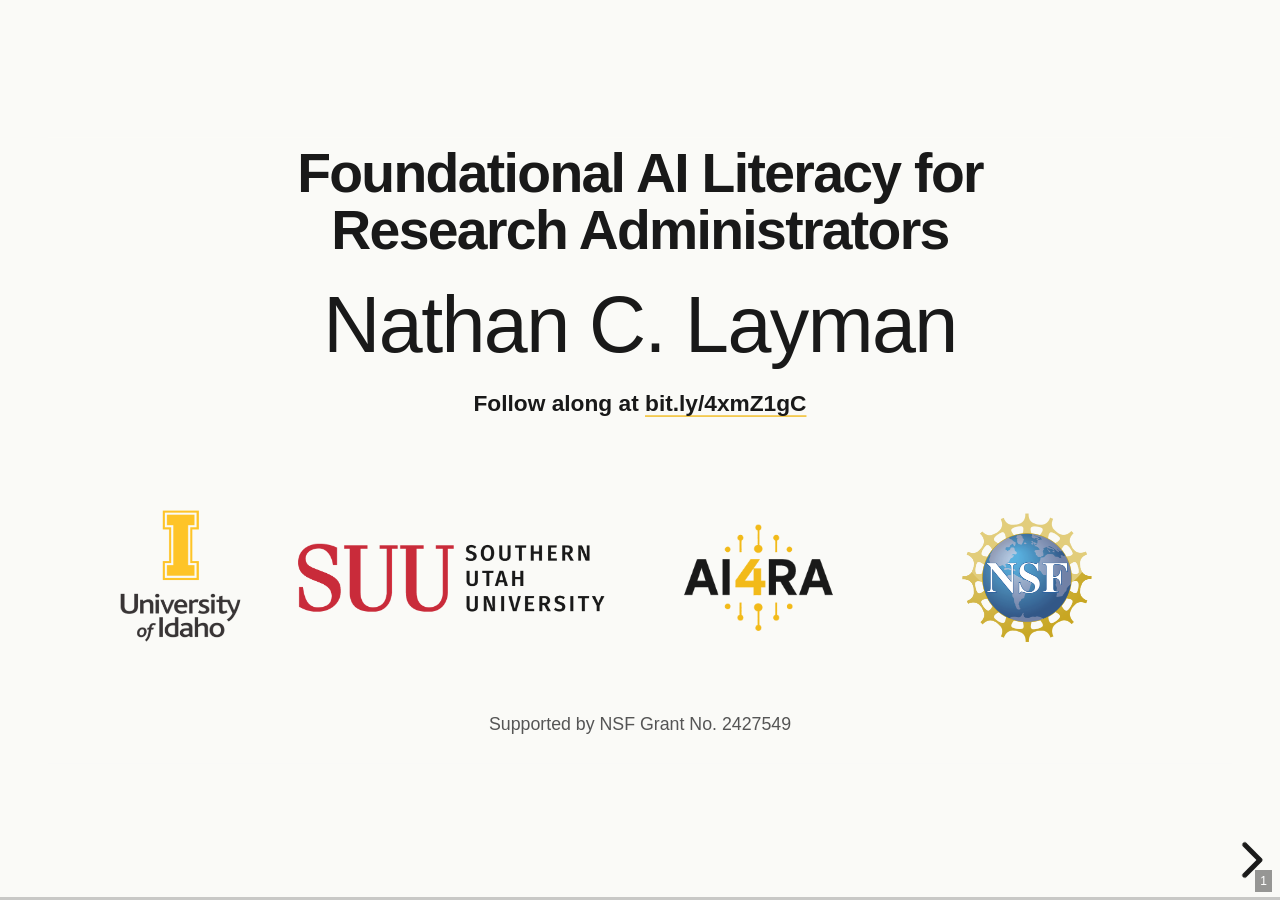
==== commit b8a31138: "Update ai-literacy course" ====
--- a/docs/ai-literacy.html
+++ b/docs/ai-literacy.html
@@ -18,12 +18,9 @@
 
         <!-- 1. TITLE -->
         <section class="title-slide">
-          <p class="slide-kicker">NCURA Annual 2026 &middot; Concurrent Session</p>
           <h1>Foundational AI Literacy for Research Administrators</h1>
           <p class="title-presenter">Nathan C. Layman</p>
-          <p class="title-presenter-affil">Data Scientist</p>
-          <p class="title-presenter-affil">Office of Sponsored Programs</p>
-          <p class="title-presenter-affil">University of Idaho</p>
+          <p class="title-followalong">Follow along at <a href="https://bit.ly/4xmZ1gC" target="_blank" rel="noopener noreferrer">bit.ly/4xmZ1gC</a></p>
           <div class="title-logo-row">
             <a href="https://www.uidaho.edu/research" target="_blank" rel="noopener noreferrer" class="title-logo-link">
               <img src="img/uidaho.png" alt="University of Idaho Office of Research" class="title-logo title-logo-lg" />
@@ -690,7 +687,6 @@
               <p class="close-feedback-note">Please leave a session rating.</p>
             </div>
           </div>
-          <p style="margin-top:1rem; font-size:0.9rem;">Supported by NSF Grant No. 2427549</p>
           <div class="close-logo-row">
             <a href="https://www.uidaho.edu/research" target="_blank" rel="noopener noreferrer" class="title-logo-link">
               <img src="img/uidaho.png" alt="University of Idaho Office of Research" class="close-logo close-logo-lg" />
@@ -705,6 +701,7 @@
               <img src="img/nsf.png" alt="National Science Foundation" class="close-logo close-logo-lg" />
             </a>
           </div>
+          <p class="close-grant-note">Supported by NSF Grant No. 2427549</p>
         </section>
 
       </div>
--- a/docs/deck-style.css
+++ b/docs/deck-style.css
@@ -1390,7 +1390,7 @@
 section.title-slide .title-presenter {
   margin: 1.4rem 0 0.3rem;
   font-size: 4rem !important;
-  font-weight: 800;
+  font-weight: 400;
   letter-spacing: -0.02em;
   line-height: 1.02;
   color: var(--ink, #191919);
@@ -1435,6 +1435,16 @@
   object-fit: contain;
   background: #fff;
   border-radius: 0.35rem;
+  display: block;
+}
+
+.close-feedback-item > a {
+  display: block;
+  line-height: 0;
+}
+
+.reveal .close-feedback-item > a.close-feedback-link {
+  line-height: 1.2;
 }
 
 .reveal .close-feedback-app-logo {
@@ -1519,6 +1529,21 @@
   text-align: center;
 }
 
+.reveal .title-followalong {
+  margin: 1rem auto 0;
+  font-size: 1.15rem;
+  font-weight: 700;
+  color: var(--ink, #191919);
+  text-align: center;
+}
+
+.reveal .title-followalong a {
+  color: var(--ink, #191919);
+  text-decoration: underline;
+  text-decoration-color: var(--gold, #f1b300);
+  text-underline-offset: 4px;
+}
+
 .close-logo-row {
   display: flex;
   align-items: center;
@@ -1547,3 +1572,10 @@
 .reveal .close-logo-xl {
   height: 4.8rem;
 }
+
+.reveal .close-grant-note {
+  margin: 0.6rem 0 0;
+  font-size: 0.9rem;
+  color: var(--muted, #555);
+  text-align: center;
+}
